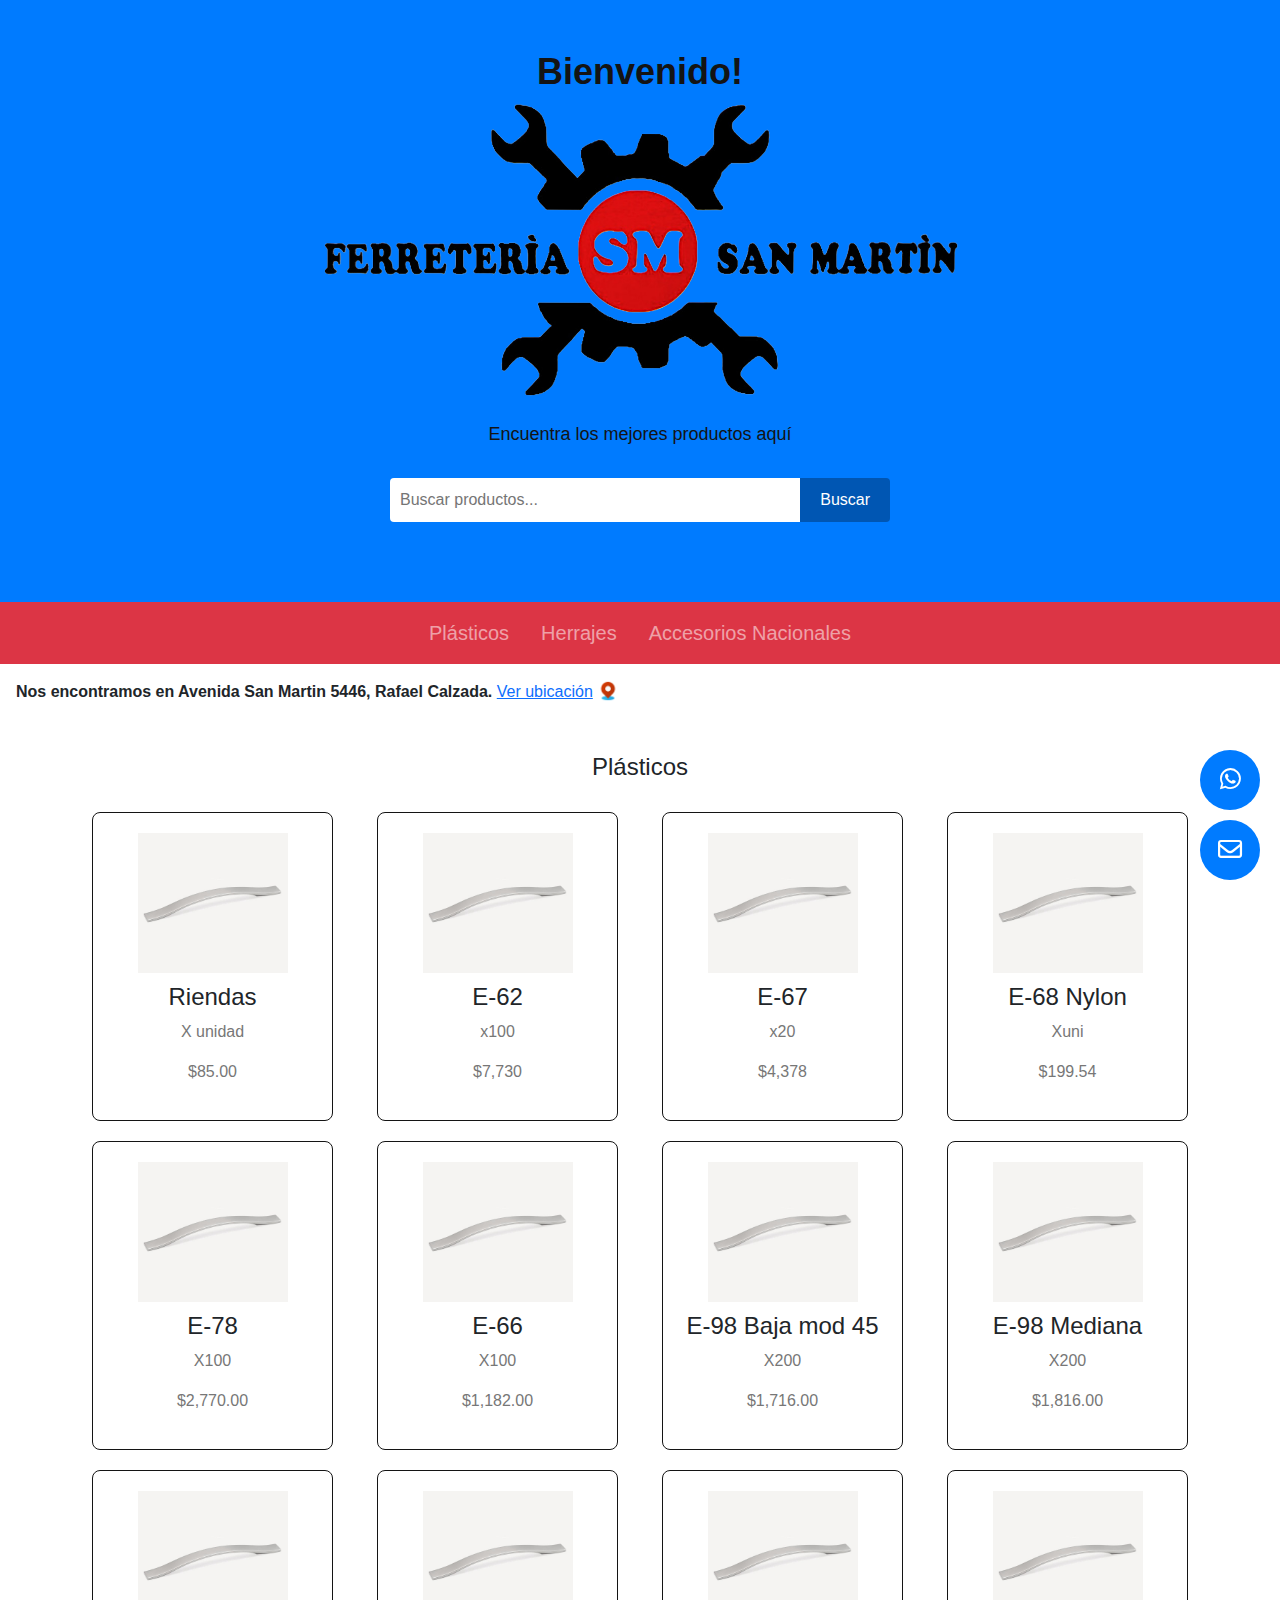
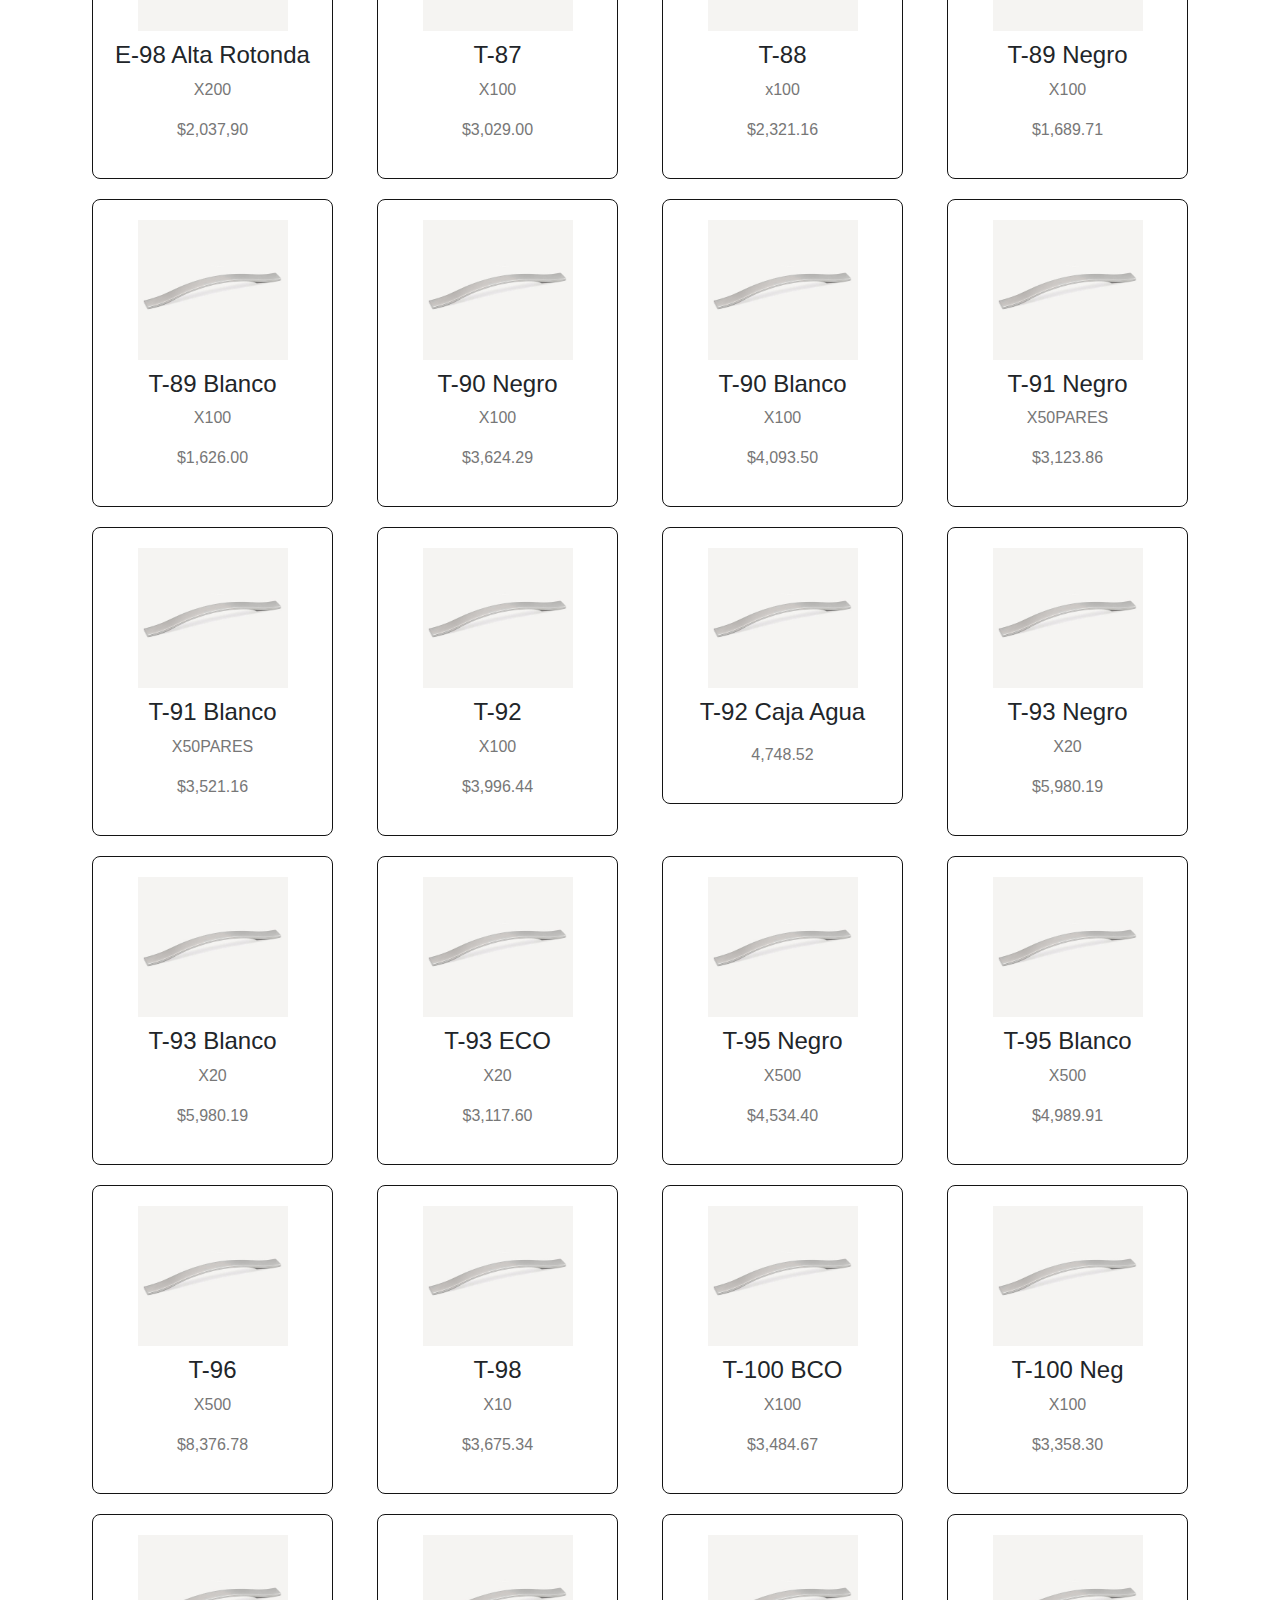
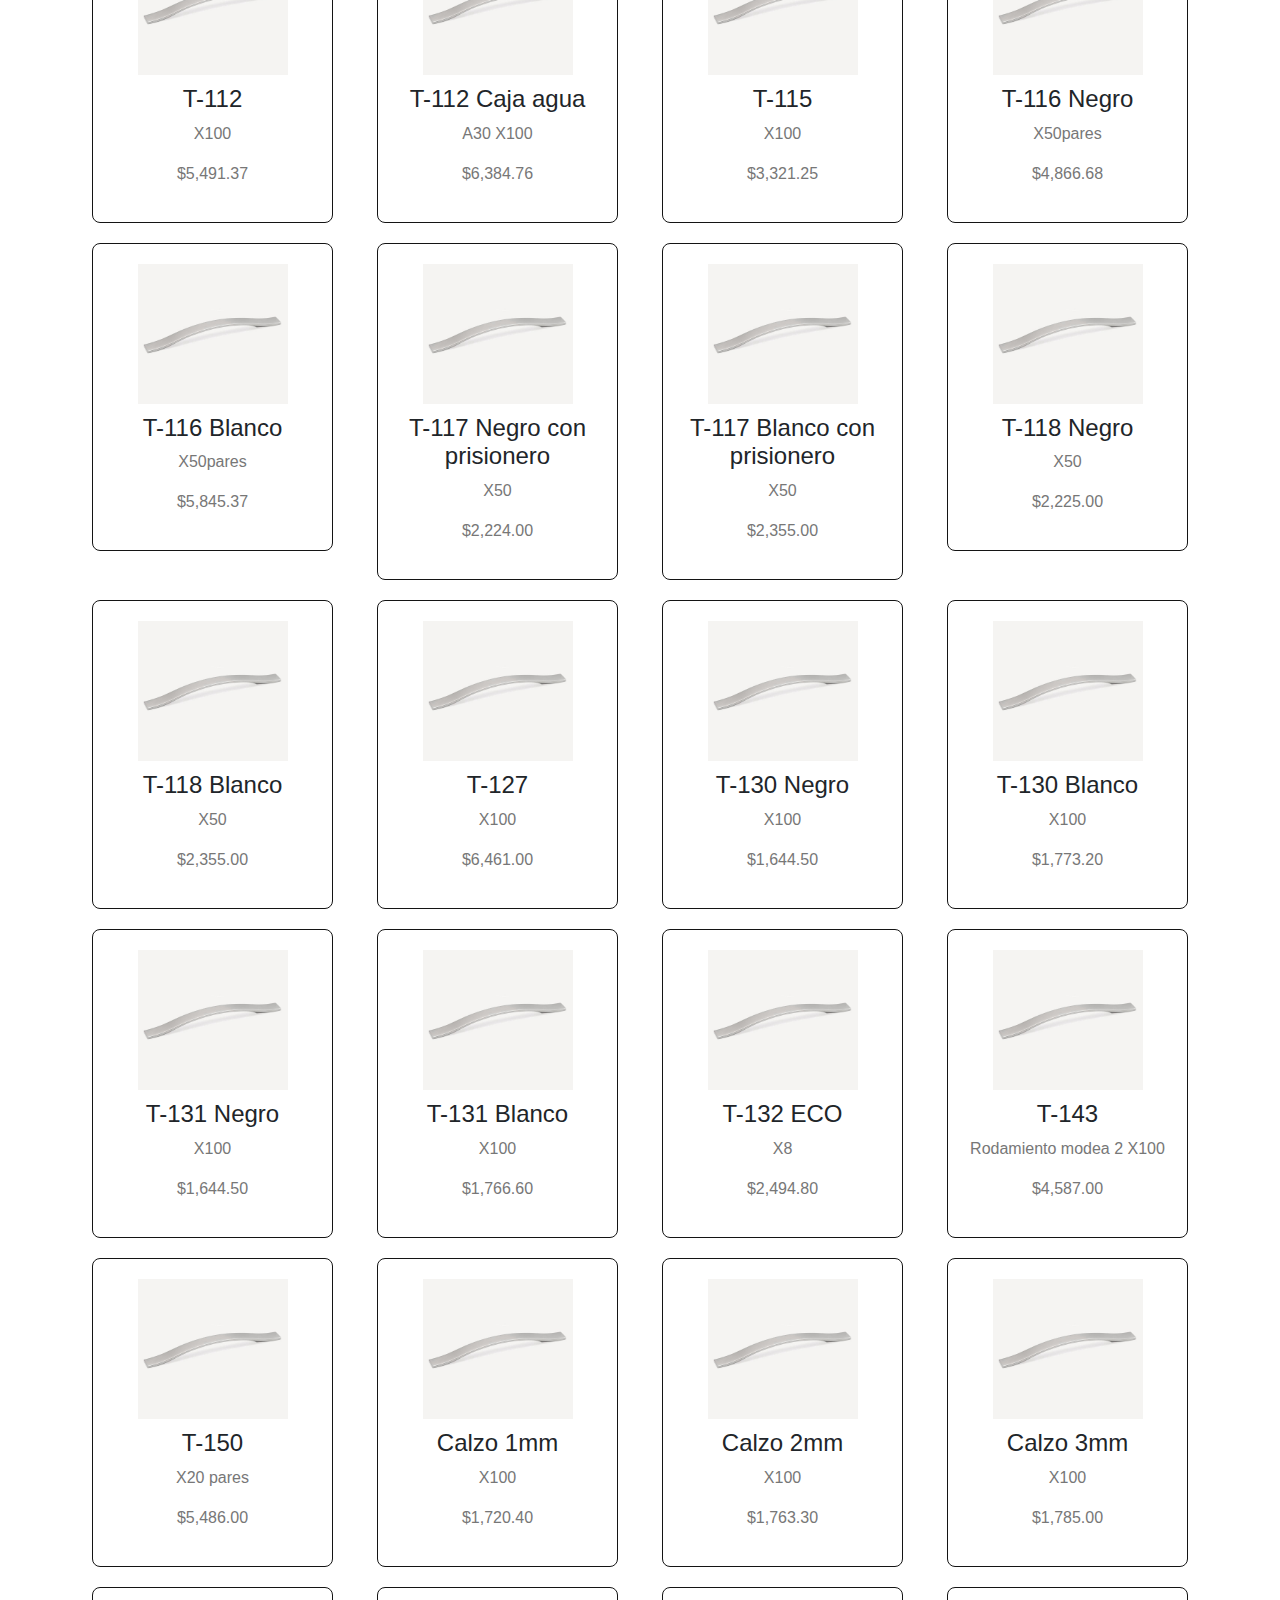
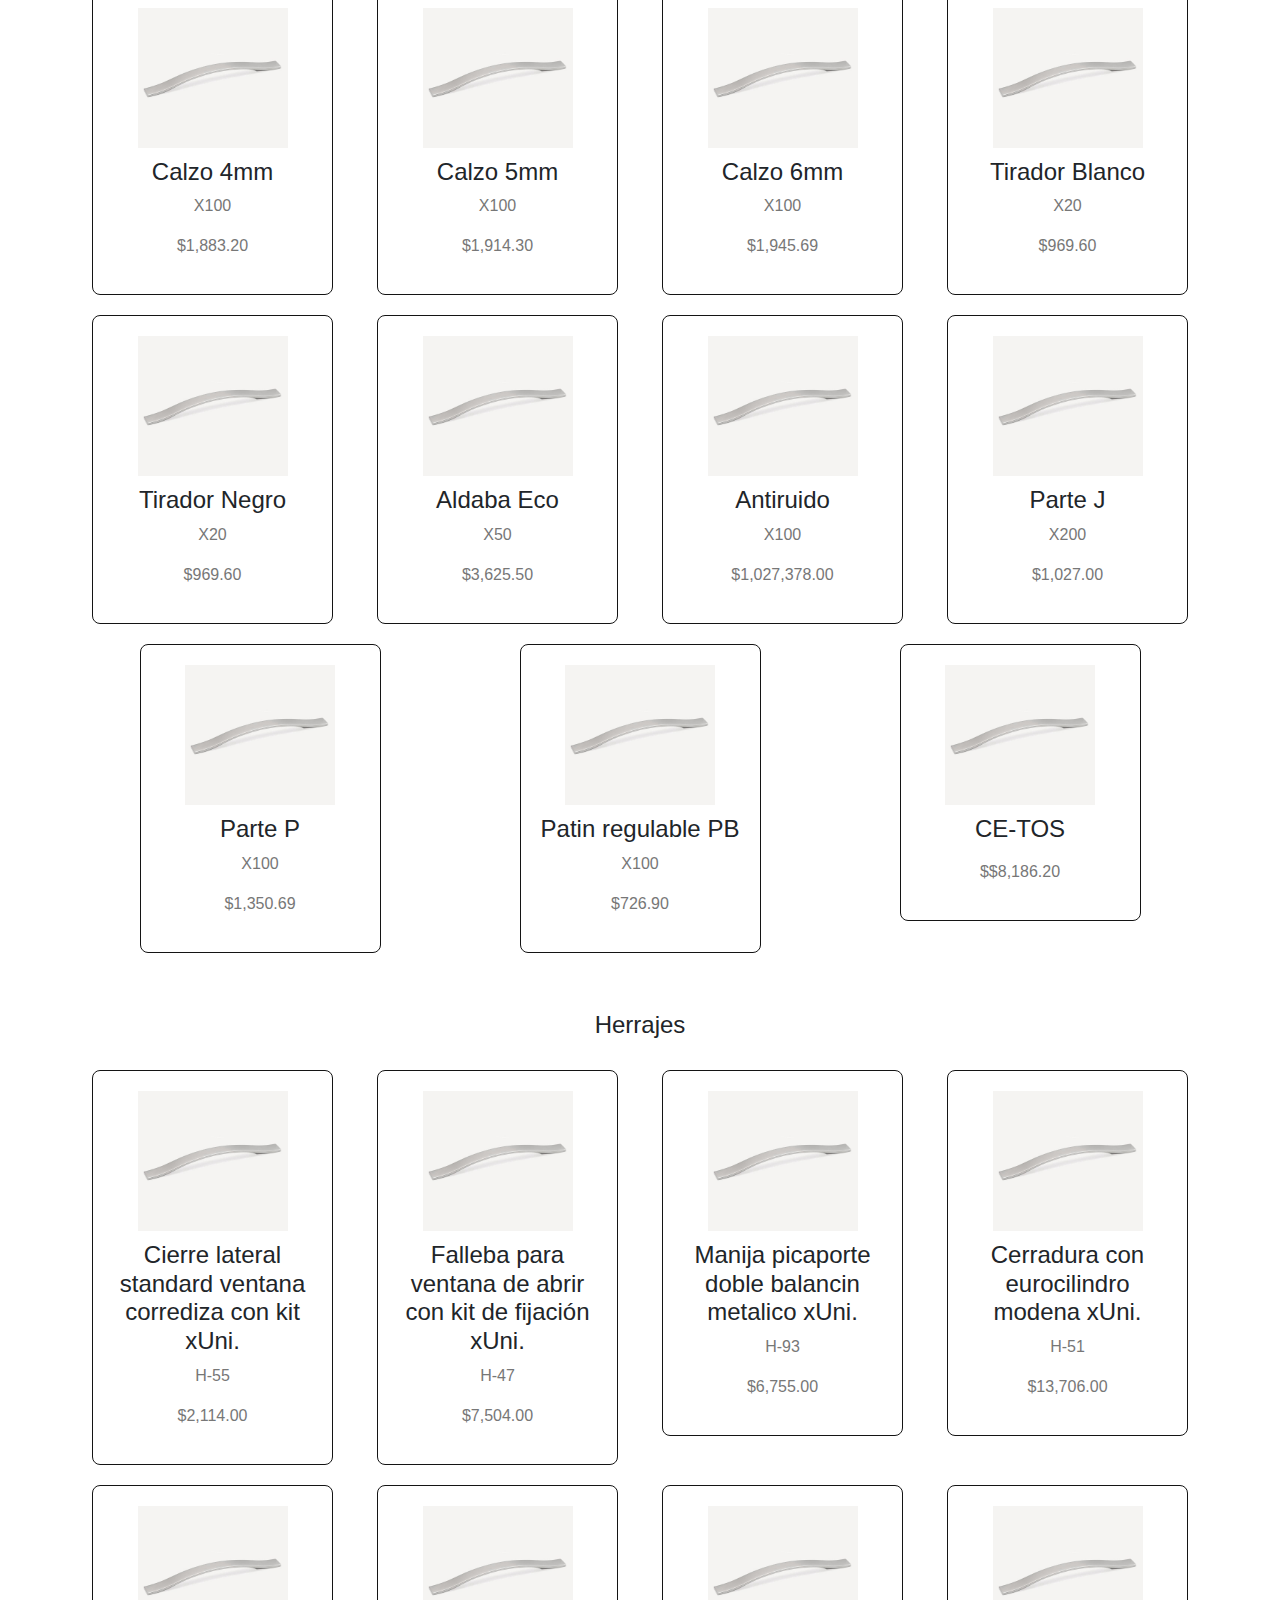
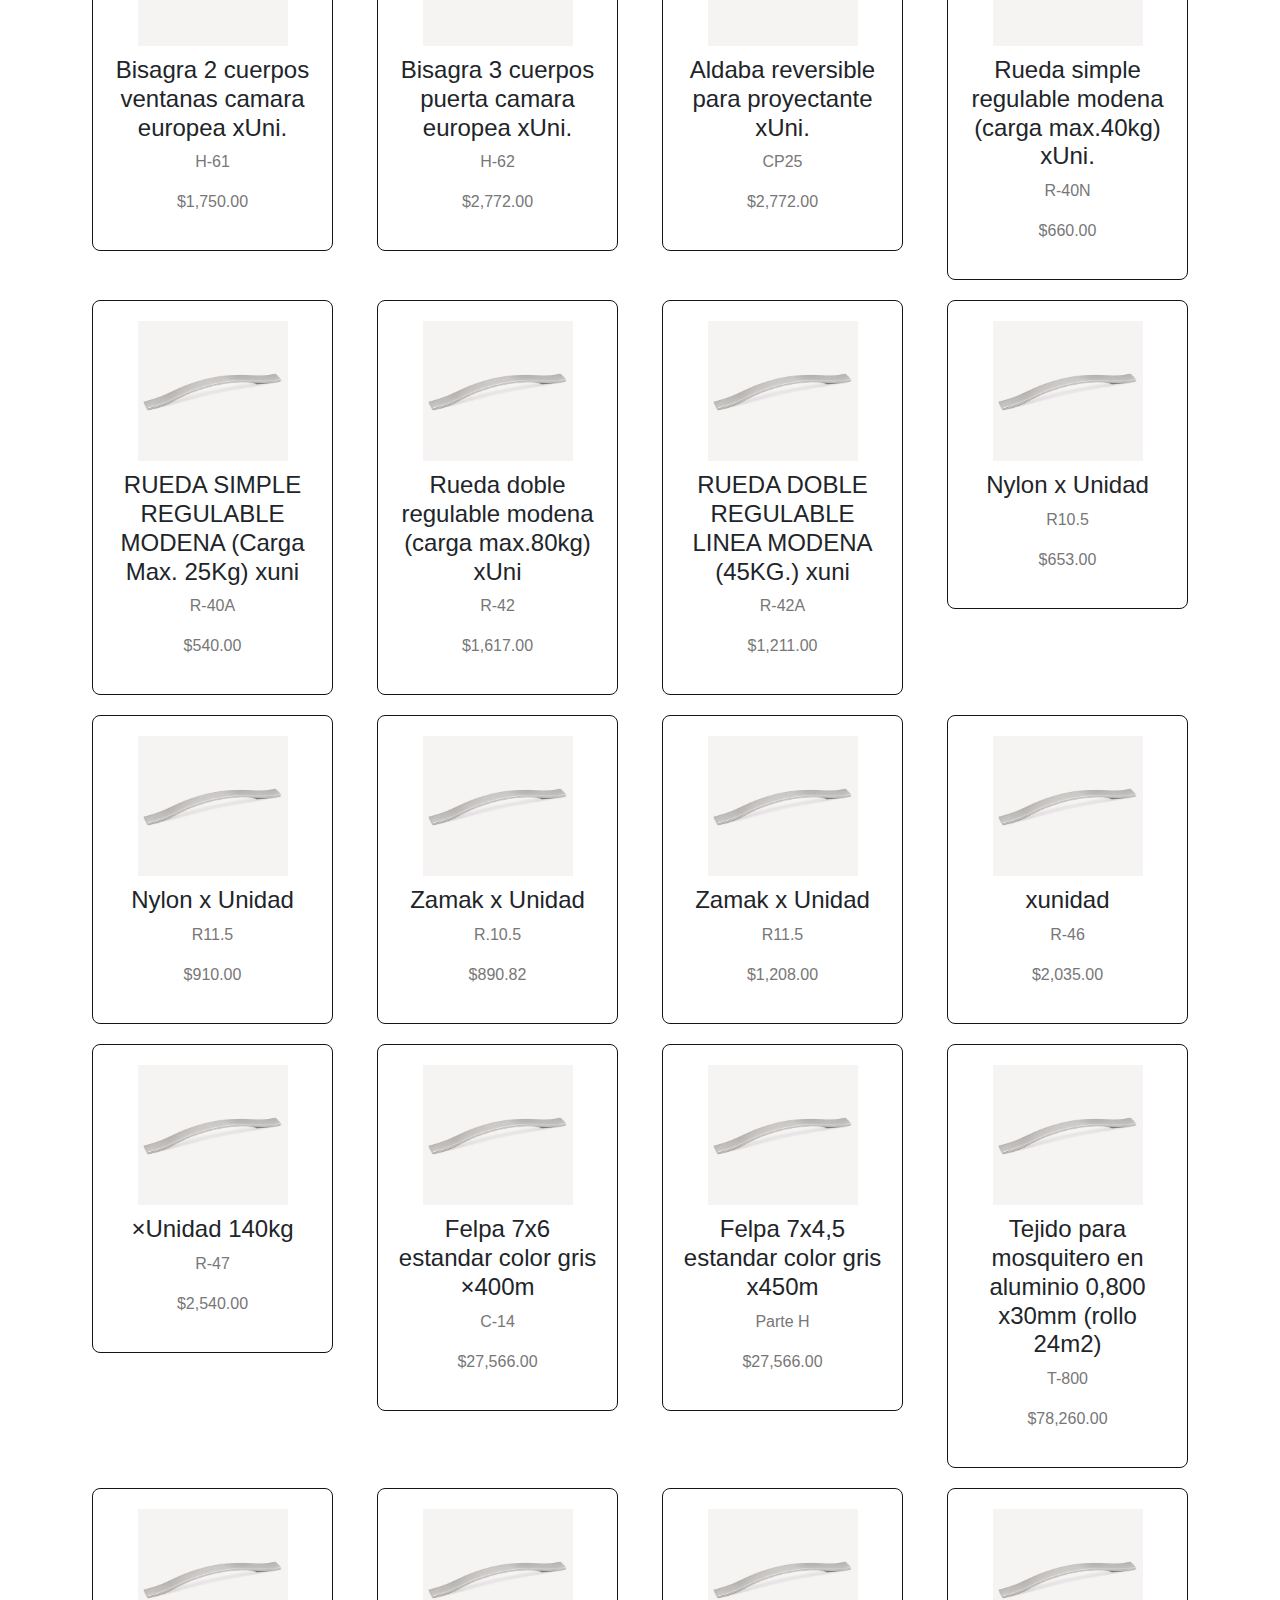
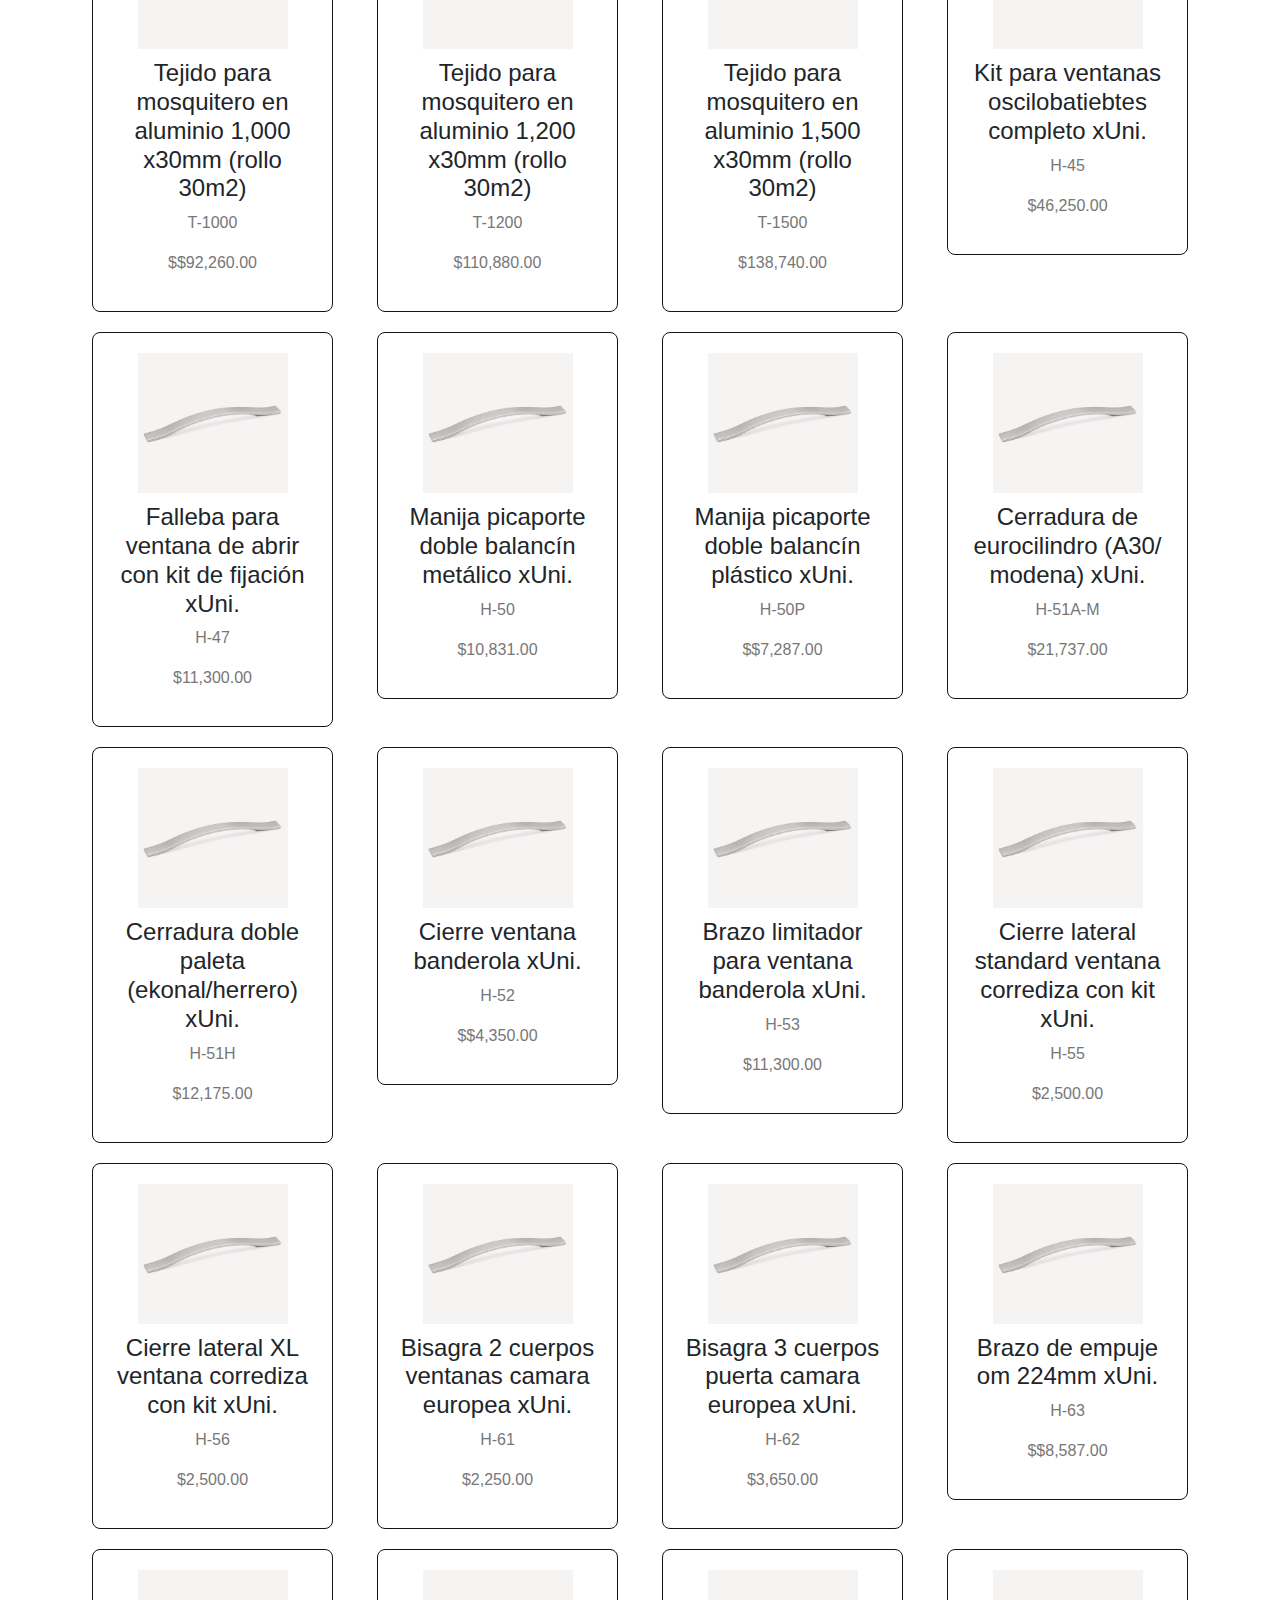
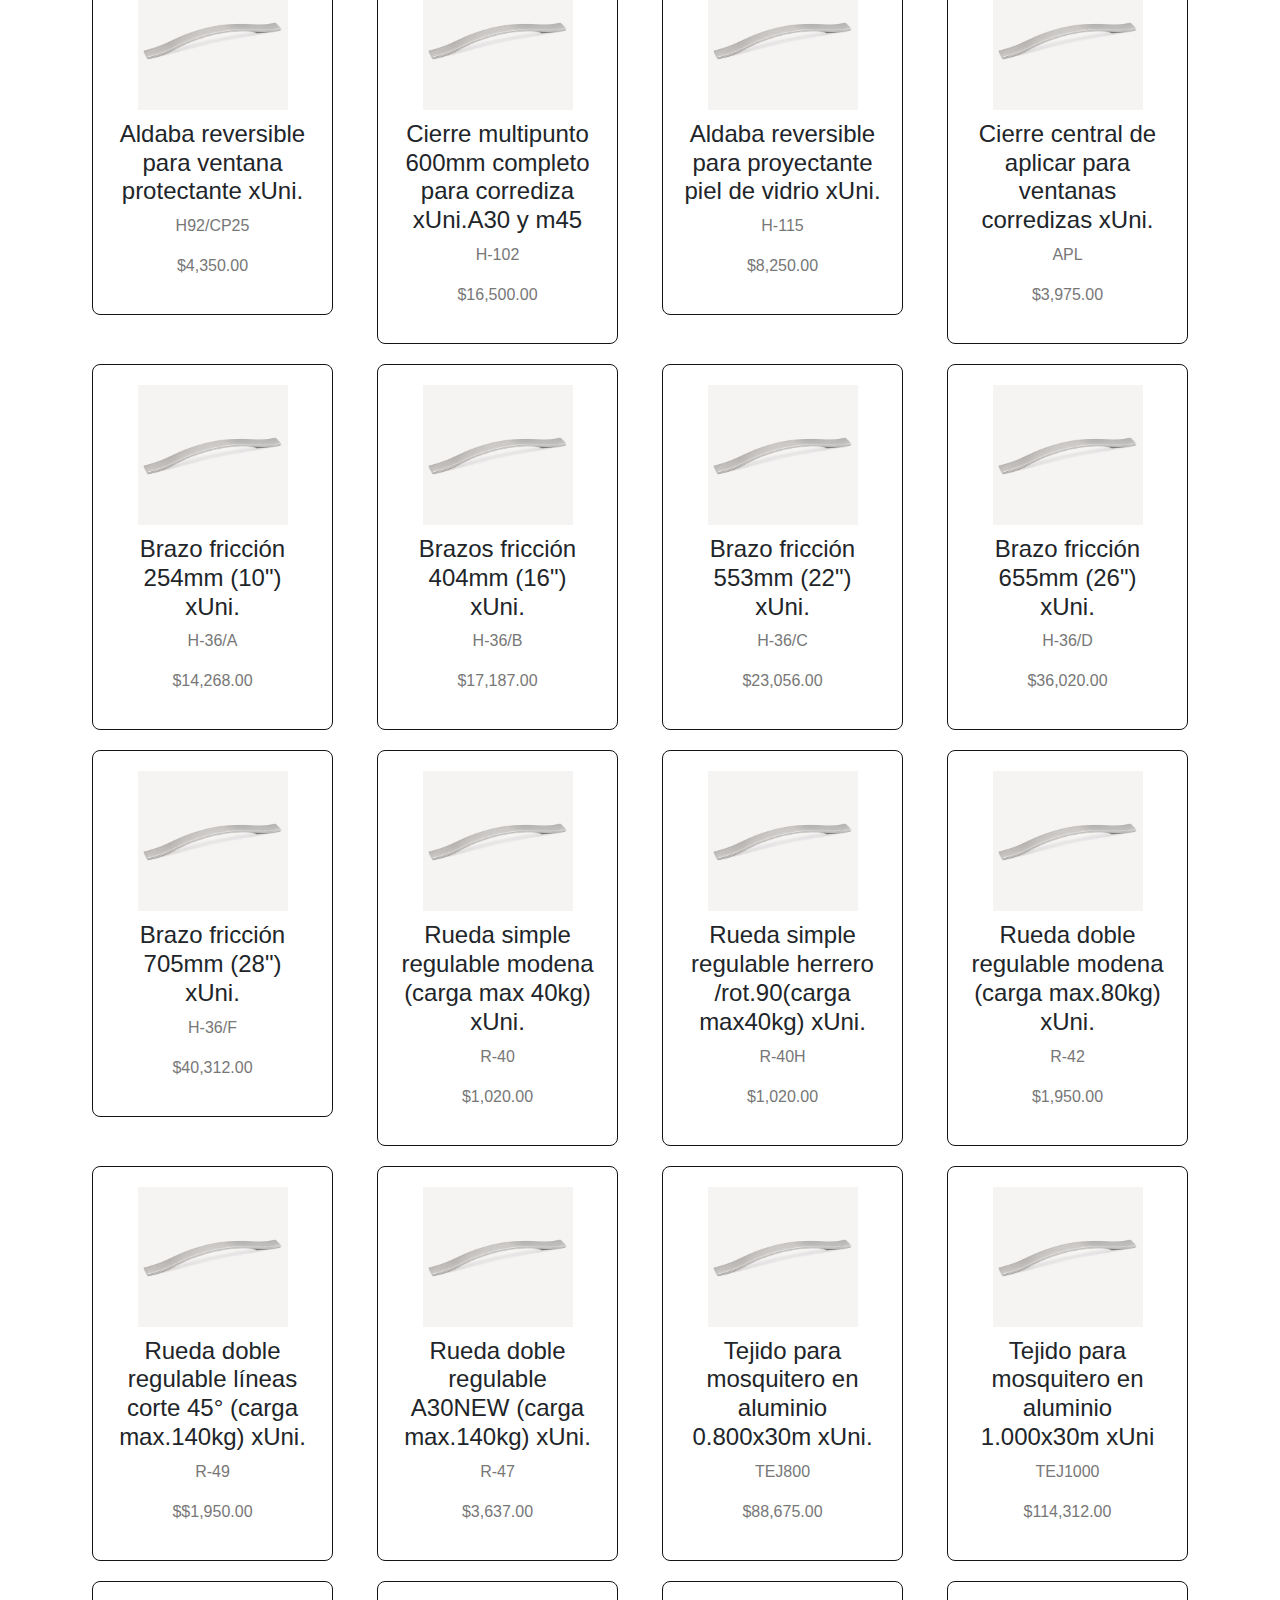
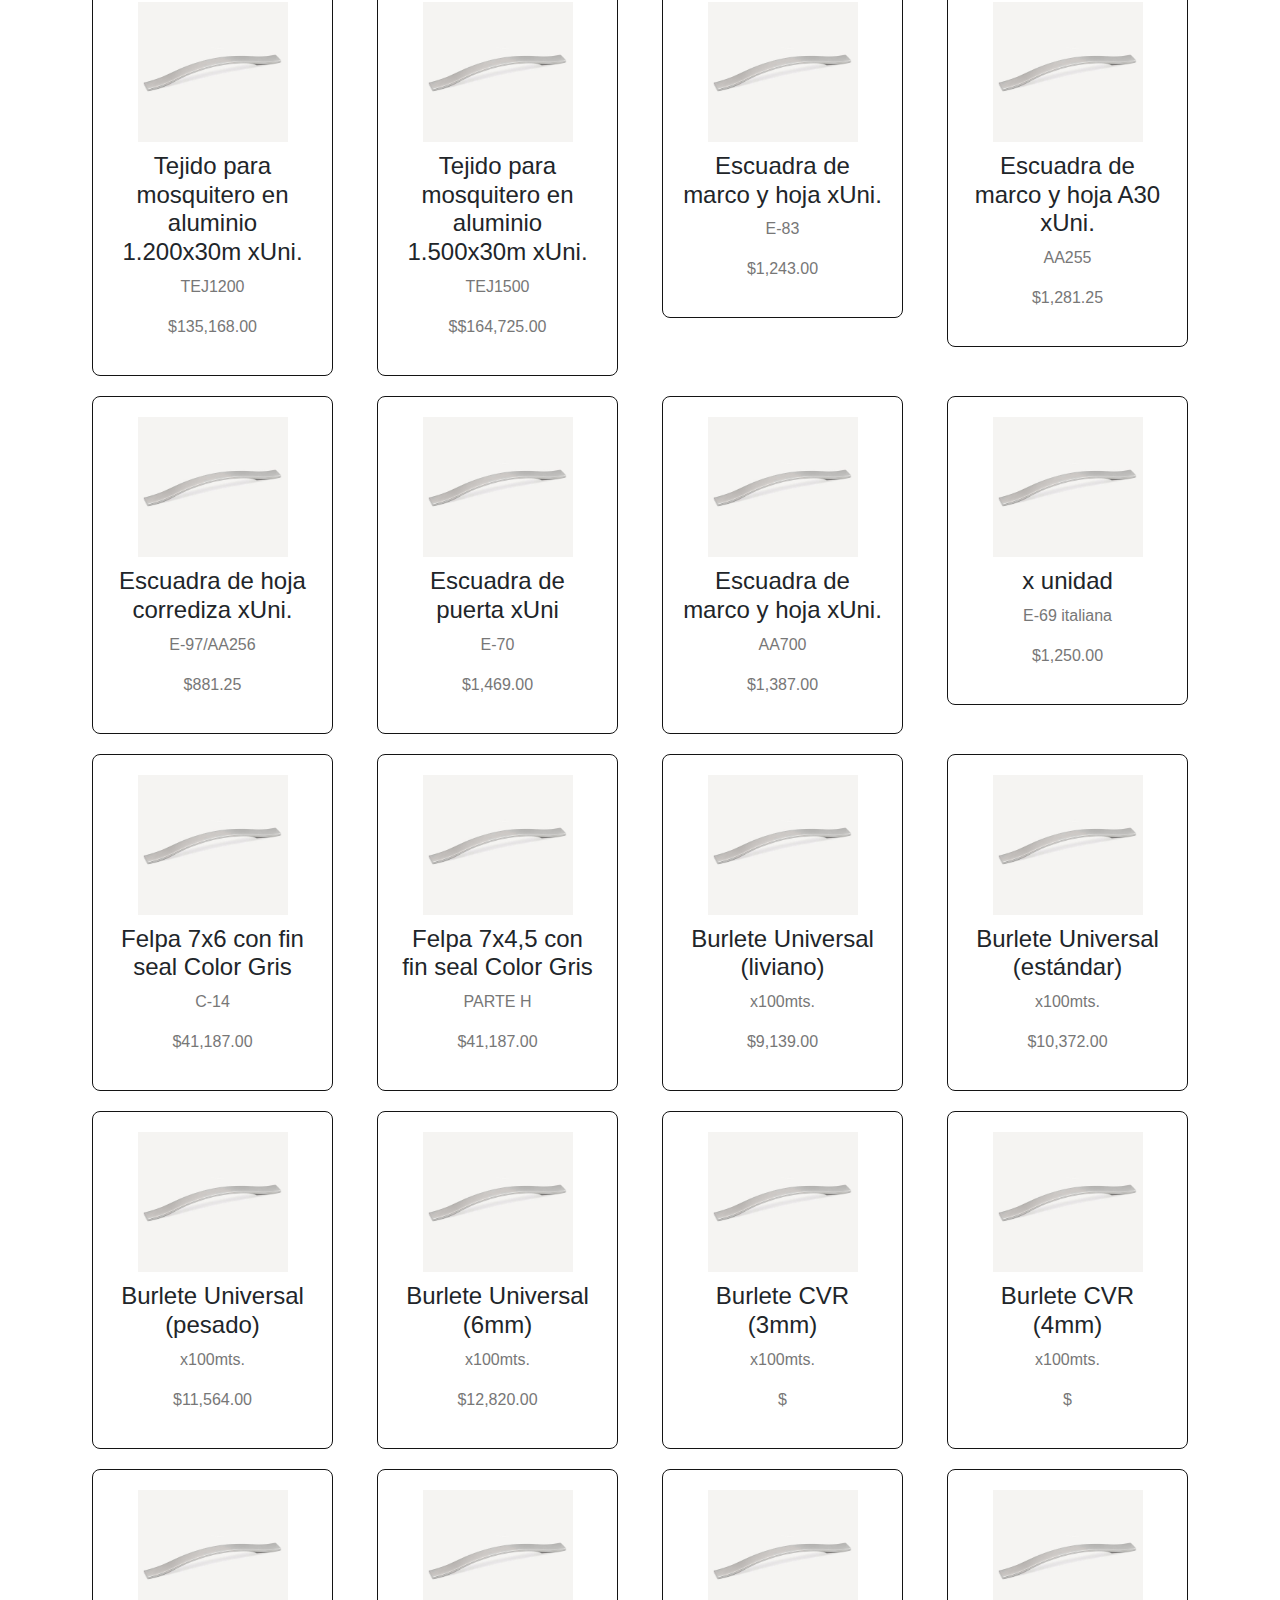
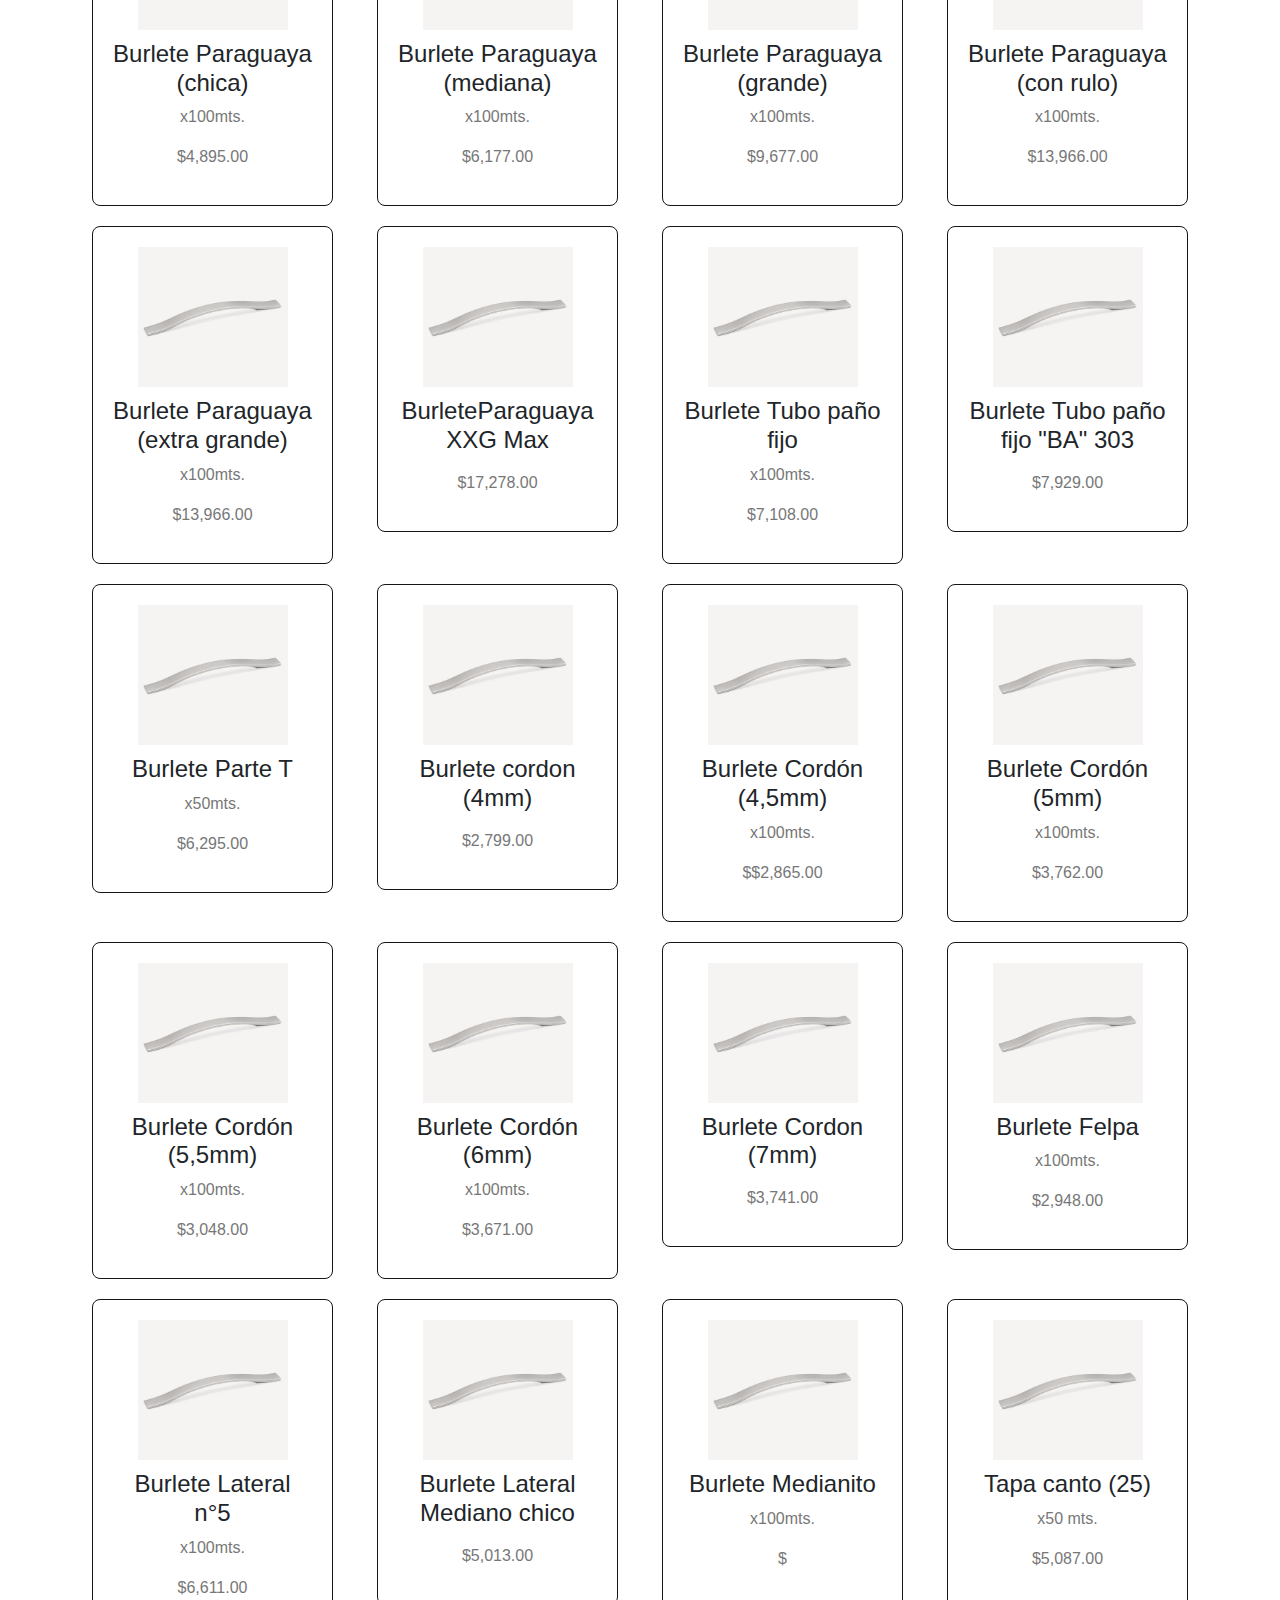
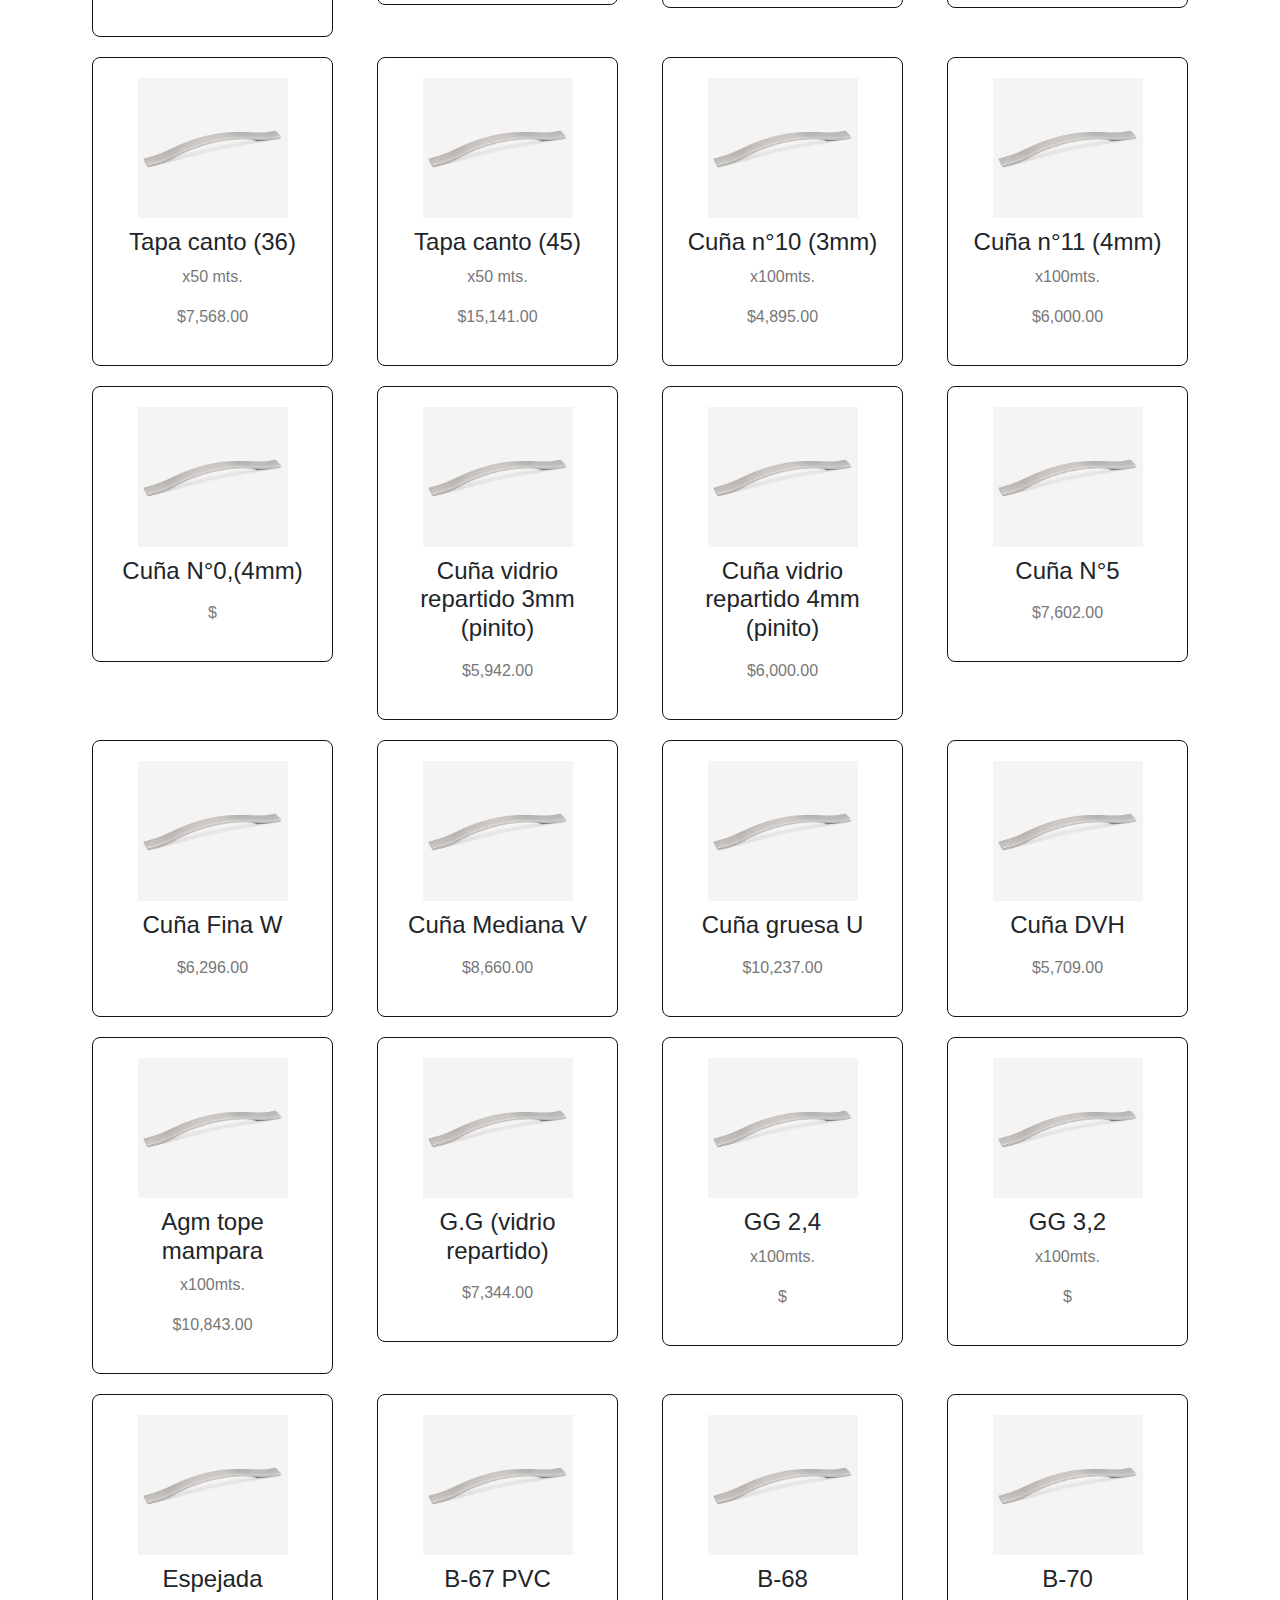
==== index.html @ 0ac27c44 "ferreteria dani" ====
<!DOCTYPE html>
<html lang="en">
<head>
    <meta charset="UTF-8">
    <meta name="viewport" content="width=device-width, initial-scale=1.0">
    <link rel="stylesheet" href="https://cdn.jsdelivr.net/npm/bootstrap@5.3.0/dist/css/bootstrap.min.css">
    <link rel="stylesheet" href="styles.css">
    <link rel="stylesheet" href="https://cdnjs.cloudflare.com/ajax/libs/font-awesome/6.0.0-beta3/css/all.min.css">
    <title>Ferreteria San Martin</title>
</head>
<body>
    <header class="header">
        <div class="container text-center">
            <h1 class="title">Bienvenido!</h1>
            <img class="logoferreteria" src="/image/ferreterialogo-removebg.png" alt="">
            <p class="subtitle">Encuentra los mejores productos aquí</p>
            <div class="search-bar sticky-top">
                <input type="text" id="searchInput" placeholder="Buscar productos...">
                <button class="btn btn-primary" id="searchButton">Buscar</button>
            </div>
        </div>
    </header>
    
    <nav class="navbar navbar-expand-lg navbar-dark bg-danger sticky-top">
        <div class="container">
            <ul class="navbar-nav mx-auto">
                <li class="nav-item">
                    <a class="nav-link btn btn-outline-dark mx-2 fs-5" href="#plasticos">Plásticos</a>
                </li>
                <li class="nav-item">
                    <a class="nav-link btn btn-outline-dark mx-2 fs-5" href="#herrajes">Herrajes</a>
                </li>
                <li class="nav-item">
                    <a class="nav-link btn btn-outline-dark mx-2 fs-5" href="#accesorios">Accesorios Nacionales</a>
                </li>
            </ul>
        </div>
    </nav>
<div class="ubicacion">
    <p><b>Nos encontramos en Avenida San Martin 5446, Rafael Calzada. </b><a href="https://www.google.com/maps?q=-34.779000,-58.334139" target="_blank">Ver ubicación</a> <img class="imgicon" src="/image/icons8-ubicación-48.png" alt="icon"> </p>
</div>
    
    
    
    
    
    
    
    
    

    <section class="container mt-5" id="plasticos">
        <h2 class="section-title">Plásticos</h2>
        <div class="row row-cols-1 row-cols-md-4" id="productCatalogPlasticos">
            <!-- Los productos de plásticos se agregarán aquí con JavaScript -->
        </div>
    </section>


    <section class="container mt-5" id="herrajes">
        <h2 class="section-title">Herrajes</h2>
        <div class="row row-cols-1 row-cols-md-4" id="productCatalogHerrajes">
            <!-- Los productos de herrajes se agregarán aquí con JavaScript -->
        </div>
    </section>

    <section class="container mt-5" id="accesorios">
        <h2 class="section-title">Accesorios Nacionales</h2>
        <div class="row row-cols-1 row-cols-md-4" id="productCatalogAccesorios">
            <!-- Los productos de accesorios se agregarán aquí con JavaScript -->
        </div>
    </section>

    <!-- Botón flotante para volver al inicio -->
    <button class="scroll-to-top" onclick="scrollToTop()" id="scrollButton" aria-label="Volver al inicio"></button>


    <!-- Contenedor de los botones flotantes -->
    <div class="floating-buttons">
        <!-- Botón de WhatsApp -->
        <a href="https://wa.me/+5491144396933" target="_blank" class="floating-button" aria-label="WhatsApp">
            <i class="fab fa-whatsapp"></i>
        </a>
        
        <!-- Botón de Gmail -->
        <a href="mailto:ezequielgaunaa95@gmail.com" class="floating-button" aria-label="Gmail">
            <i class="far fa-envelope"></i>
        </a>
    </div>

    <script src="https://cdn.jsdelivr.net/npm/bootstrap@5.3.0/dist/js/bootstrap.bundle.min.js"></script>
    <script src="scripts.js"></script>
</body>
</html>
---- styles.css ----
body {
    font-family: Arial, sans-serif;
    margin: 0;
    padding: 0;
}

.header {
    background-color: #007bff;
    color: #fff;
    padding: 50px 0;
    text-align: center;
}

.ubicacion {
    margin: 1em;
}
/*
.logoferreteria {
    width: 650px;
    height: 300px;
}
*/
.imgicon {
    width: 20;
    height: 25px;
    padding-bottom: 0.2em;
}

.title {
    font-size: 36px;
    color: #141414;
    font-weight: bold;

}

.subtitle {
    font-size: 18px;
    margin-top: 20px;
    color: #141414;
}

.search-bar {
    margin: 30px auto;
    display: flex;
    align-items: center;
    max-width: 500px;
}

#searchInput {
    flex: 1;
    padding: 10px;
    border: none;
    border-radius: 4px 0 0 4px;
}

#searchButton {
    background-color: #0056b3;
    color: #fff;
    border: none;
    padding: 10px 20px;
    border-radius: 0 4px 4px 0;
    cursor: pointer;
    transition: background-color 0.3s ease;
}

#searchButton:hover {
    background-color: #003f81;
}

.section-title {
    font-size: 24px;
    margin-bottom: 20px;
    display: flex;
    justify-content: center;
}

.product-card {
    background-color: #fff;
    padding: 20px;
    border: 1px solid #141414;
    border-radius: 8px;
    margin: 10px;
    text-align: center;
    transition: transform 0.2s ease;
    
}

.product-card:hover {
    transform: translateY(-5px);
    box-shadow: 0 4px 6px rgba(0, 0, 0, 0.1);
}

.product-card img {
    width: 150px;
    height: 140px;
}

.product-card h4 {
    margin-top: 10px;
}

.product-card p {
    color: #777;
}

.product-catalog {
    display: flex;
    flex-wrap: wrap;
    justify-content: center;
}

/* Estilos para el botón de WhatsApp */
body {
    position: relative;
}




.col {
    width: 300px;
}

/* Agrega la clase .scroll-up para ocultar elementos al hacer scroll hacia arriba */
.scroll-up {
    transform: translateY(-100%);
    transition: transform 0.2s ease-in-out;
}

/* Asegúrate de que estos estilos se apliquen a .search-bar y .navbar */
.search-bar.scroll-up,
.navbar.scroll-up {
    transform: translateY(0);
}


/* Estilos para el botón flotante */
.scroll-to-top {
    position: fixed;
    bottom: 20px; /* Ajusta la distancia desde la parte inferior */
    left: 20px; /* Ajusta la distancia desde la parte izquierda */
    background-color: #75adea; /* Color de fondo del botón */
    color: #fff; /* Color del texto del botón */
    border: none;
    border-radius: 50%;
    width: 50px;
    height: 50px;
    font-size: 24px;
    text-align: center;
    cursor: pointer;
    transition: background-color 0.3s, transform 0.3s;
    z-index: 1000;
    display: none; /* Oculta el botón inicialmente */
}

.scroll-to-top:hover {
    background-color: #0056b3; /* Cambia el color de fondo al pasar el cursor */
}

/* Estilos para la flecha hacia arriba */
.scroll-to-top::before {
    content: '\2191'; /* Código de la flecha hacia arriba */
}

/* Añade un sombreado suave al botón */
.scroll-to-top:focus {
    outline: none;
    box-shadow: 0 0 0 3px rgba(0, 123, 255, 0.3);
}


/* Estilos para el contenedor de los botones flotantes */
.floating-buttons {
    position: fixed;
    bottom: 20px; /* Ajusta la distancia desde la parte inferior */
    right: 20px; /* Ajusta la distancia desde la parte derecha */
    display: flex;
    flex-direction: column;
    align-items: flex-end;
    z-index: 1000;
}

/* Estilos para los botones flotantes */
.floating-button {
    margin-top: 10px; /* Espacio entre los botones */
    width: 60px;
    height: 60px;
    border-radius: 50%;
    text-align: center;
    background-color: #007bff; /* Color de fondo del botón */
    color: #fff; /* Color del texto del botón */
    font-size: 24px;
    line-height: 60px;
    cursor: pointer;
    transition: background-color 0.3s;
}

/* Estilos para los botones flotantes al pasar el cursor */
.floating-button:hover {
    background-color: #0056b3; /* Cambia el color de fondo al pasar el cursor */
}


@media (max-width: 576px) {
    .logoferreteria {
        /* Estilos para la imagen en pantallas pequeñas */
        width: 150px; /* Hace que la imagen se ajuste al ancho del contenedor padre */
        height: 100px; /* Ajusta la altura automáticamente para mantener la proporción */
    }
}

/* Media query para pantallas medianas (por ejemplo, tabletas) */
@media (min-width: 577px) and (max-width: 991px) {
    .logoferreteria {
        /* Estilos para la imagen en pantallas medianas */
        max-width: 80%; /* Cambia el ancho máximo de la imagen */
        height: auto; /* Ajusta la altura automáticamente para mantener la proporción */
    }
}

/* Media query para pantallas grandes (por ejemplo, escritorios) */
@media (min-width: 992px) {
    .logoferreteria {
        /* Estilos para la imagen en pantallas grandes */
        width: 650px; /* Cambia el ancho máximo de la imagen */
        height: 300px; /* Ajusta la altura automáticamente para mantener la proporción */
    }
}
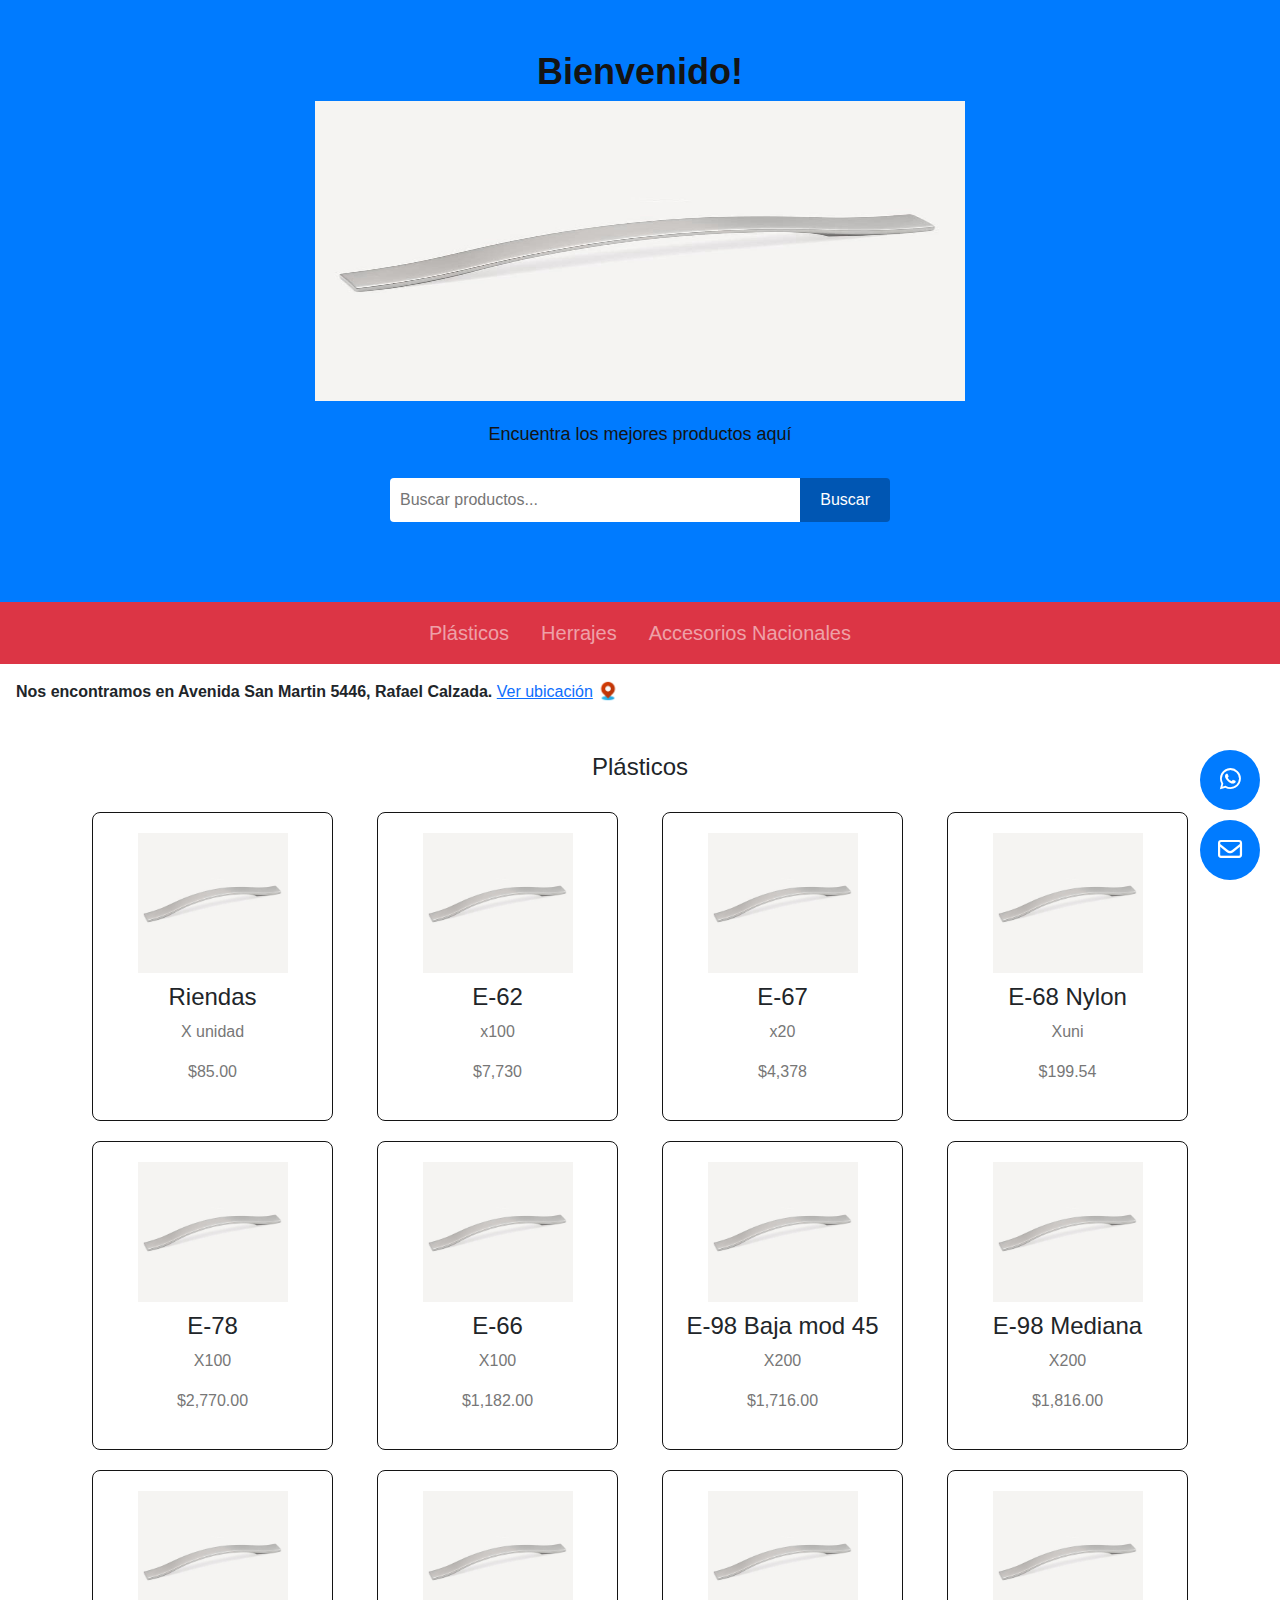
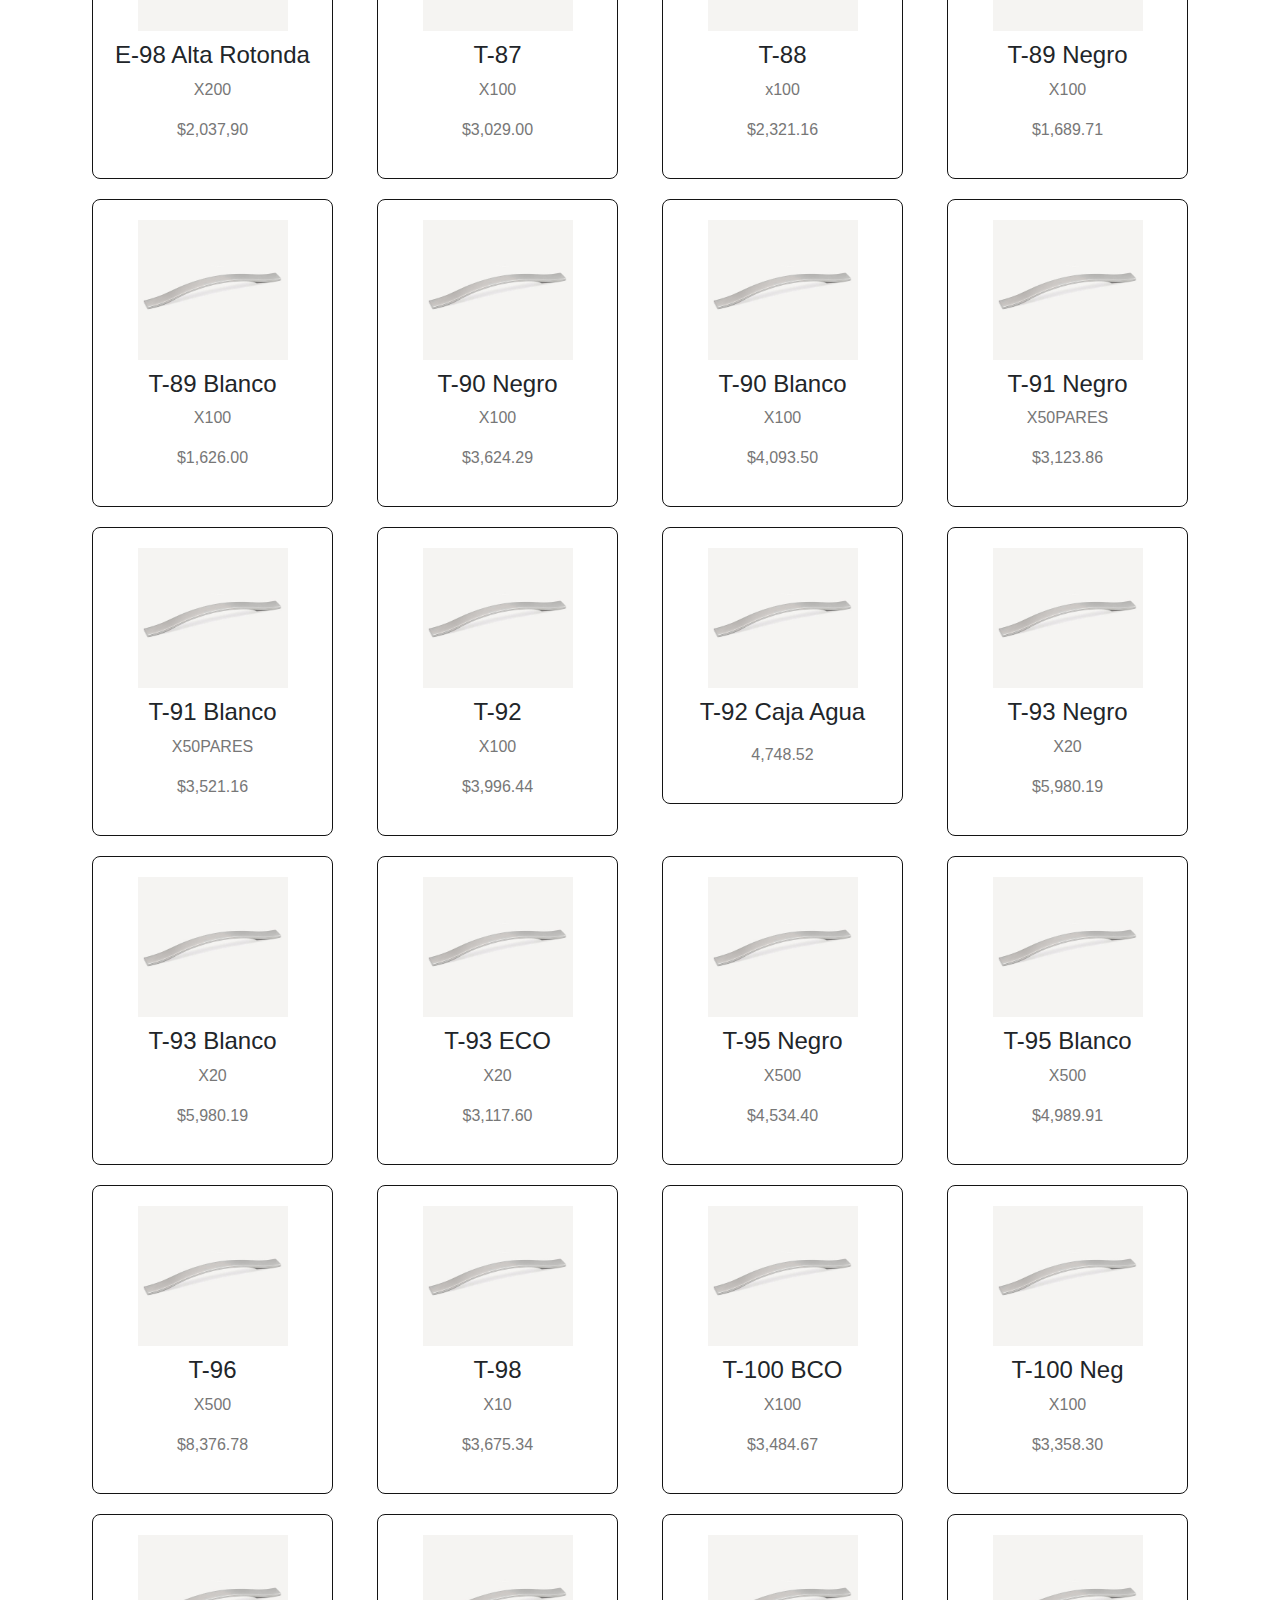
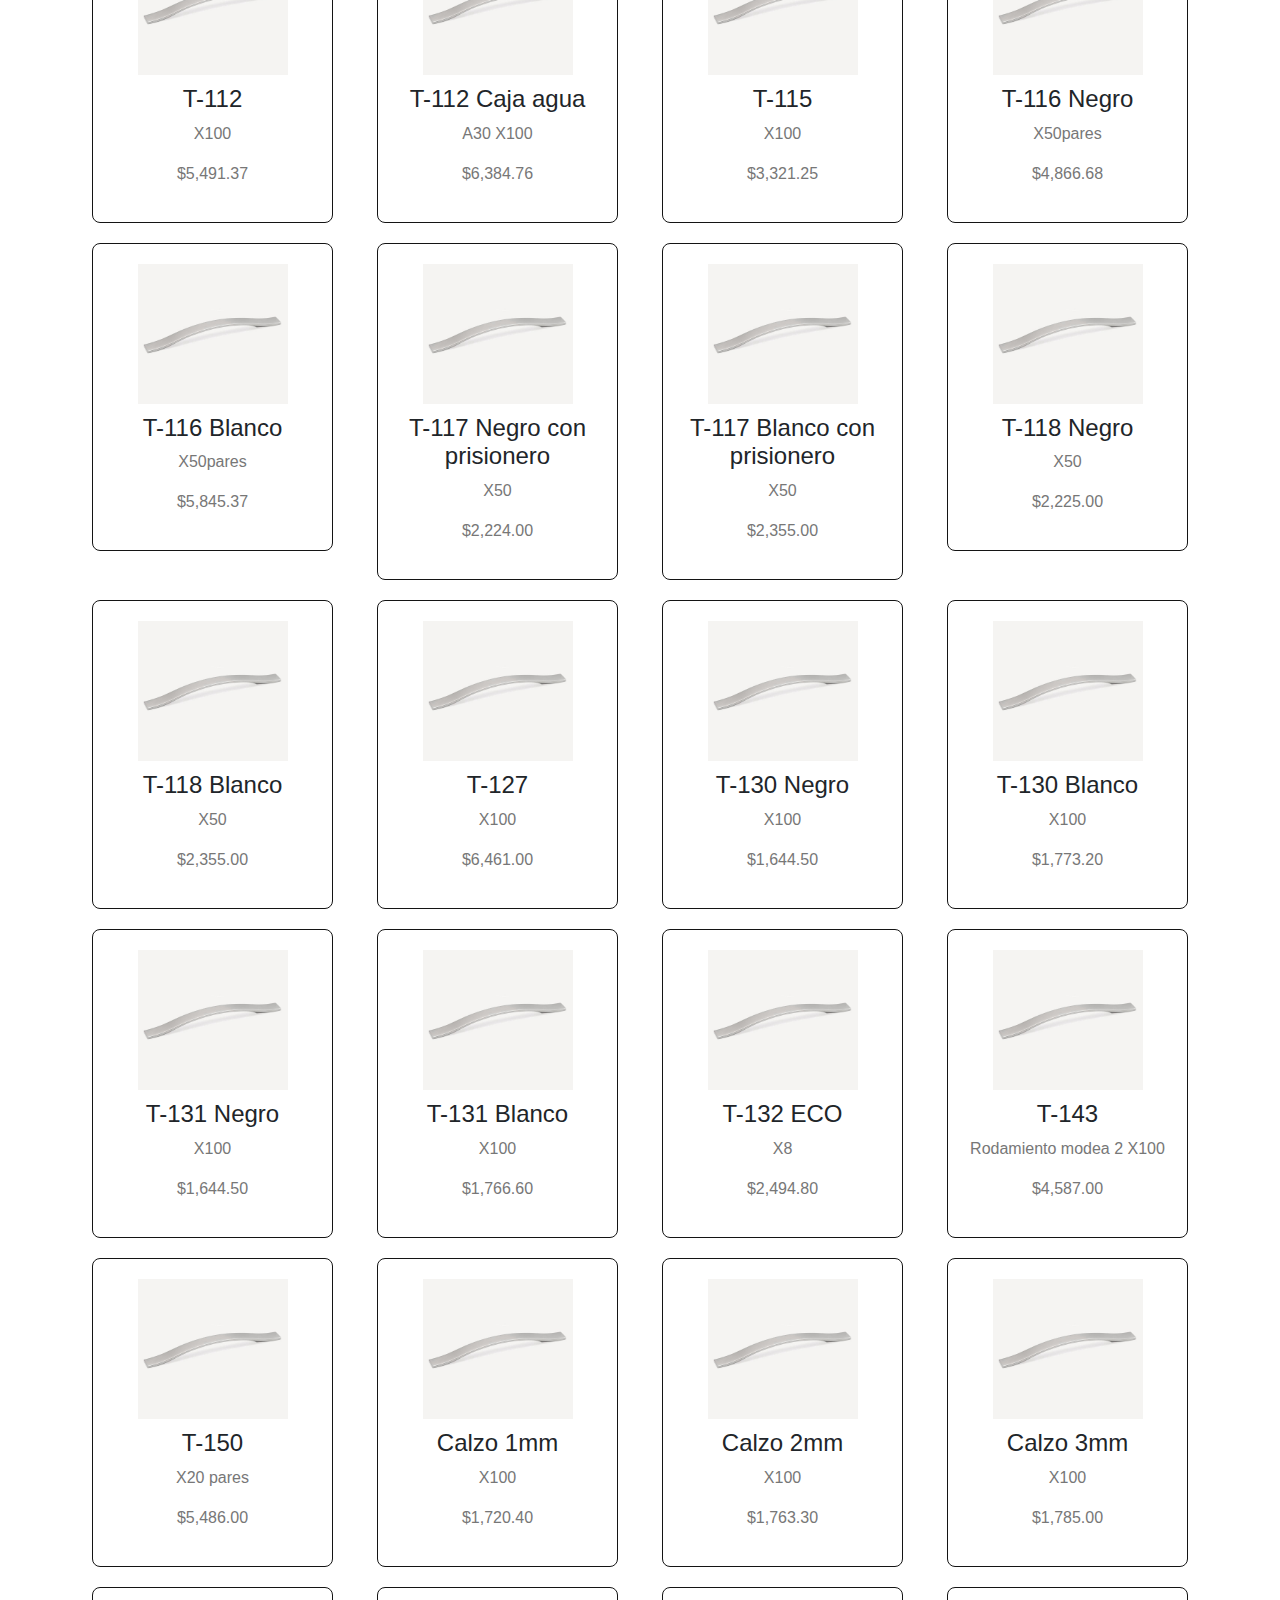
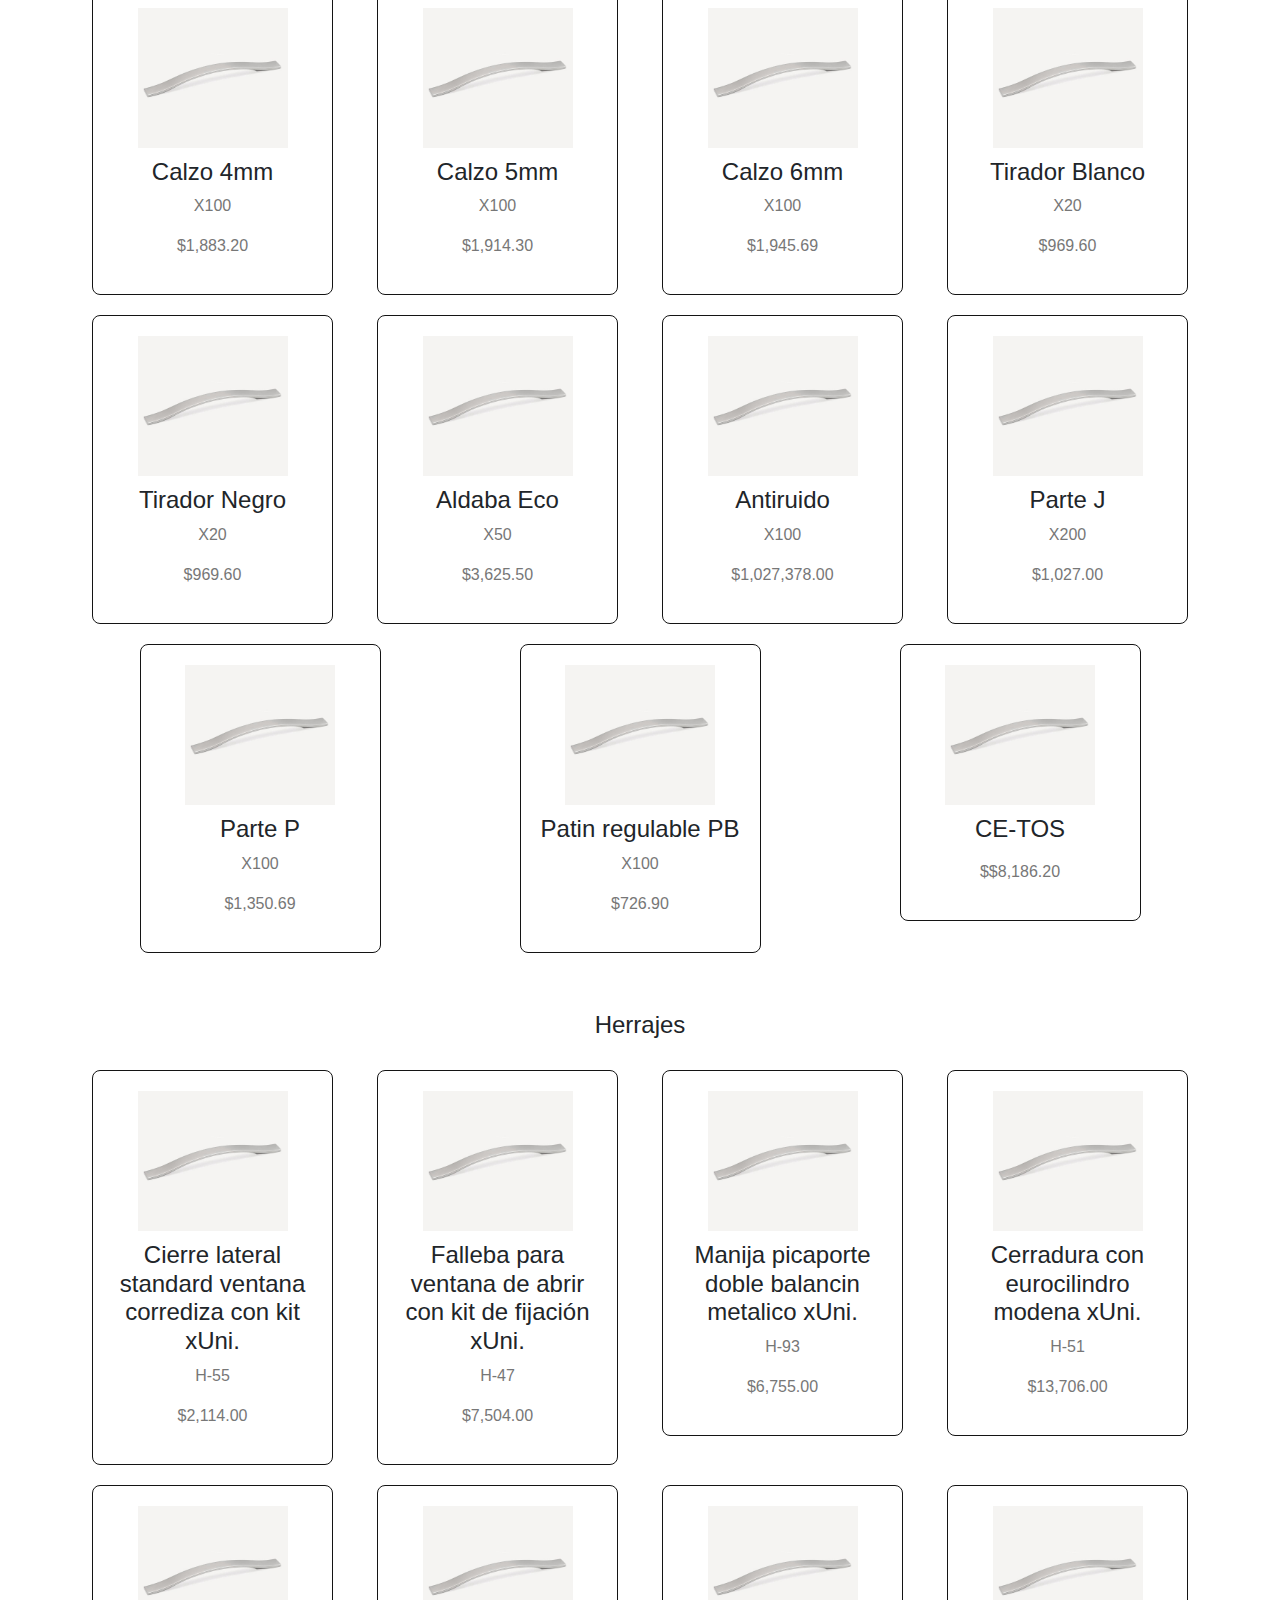
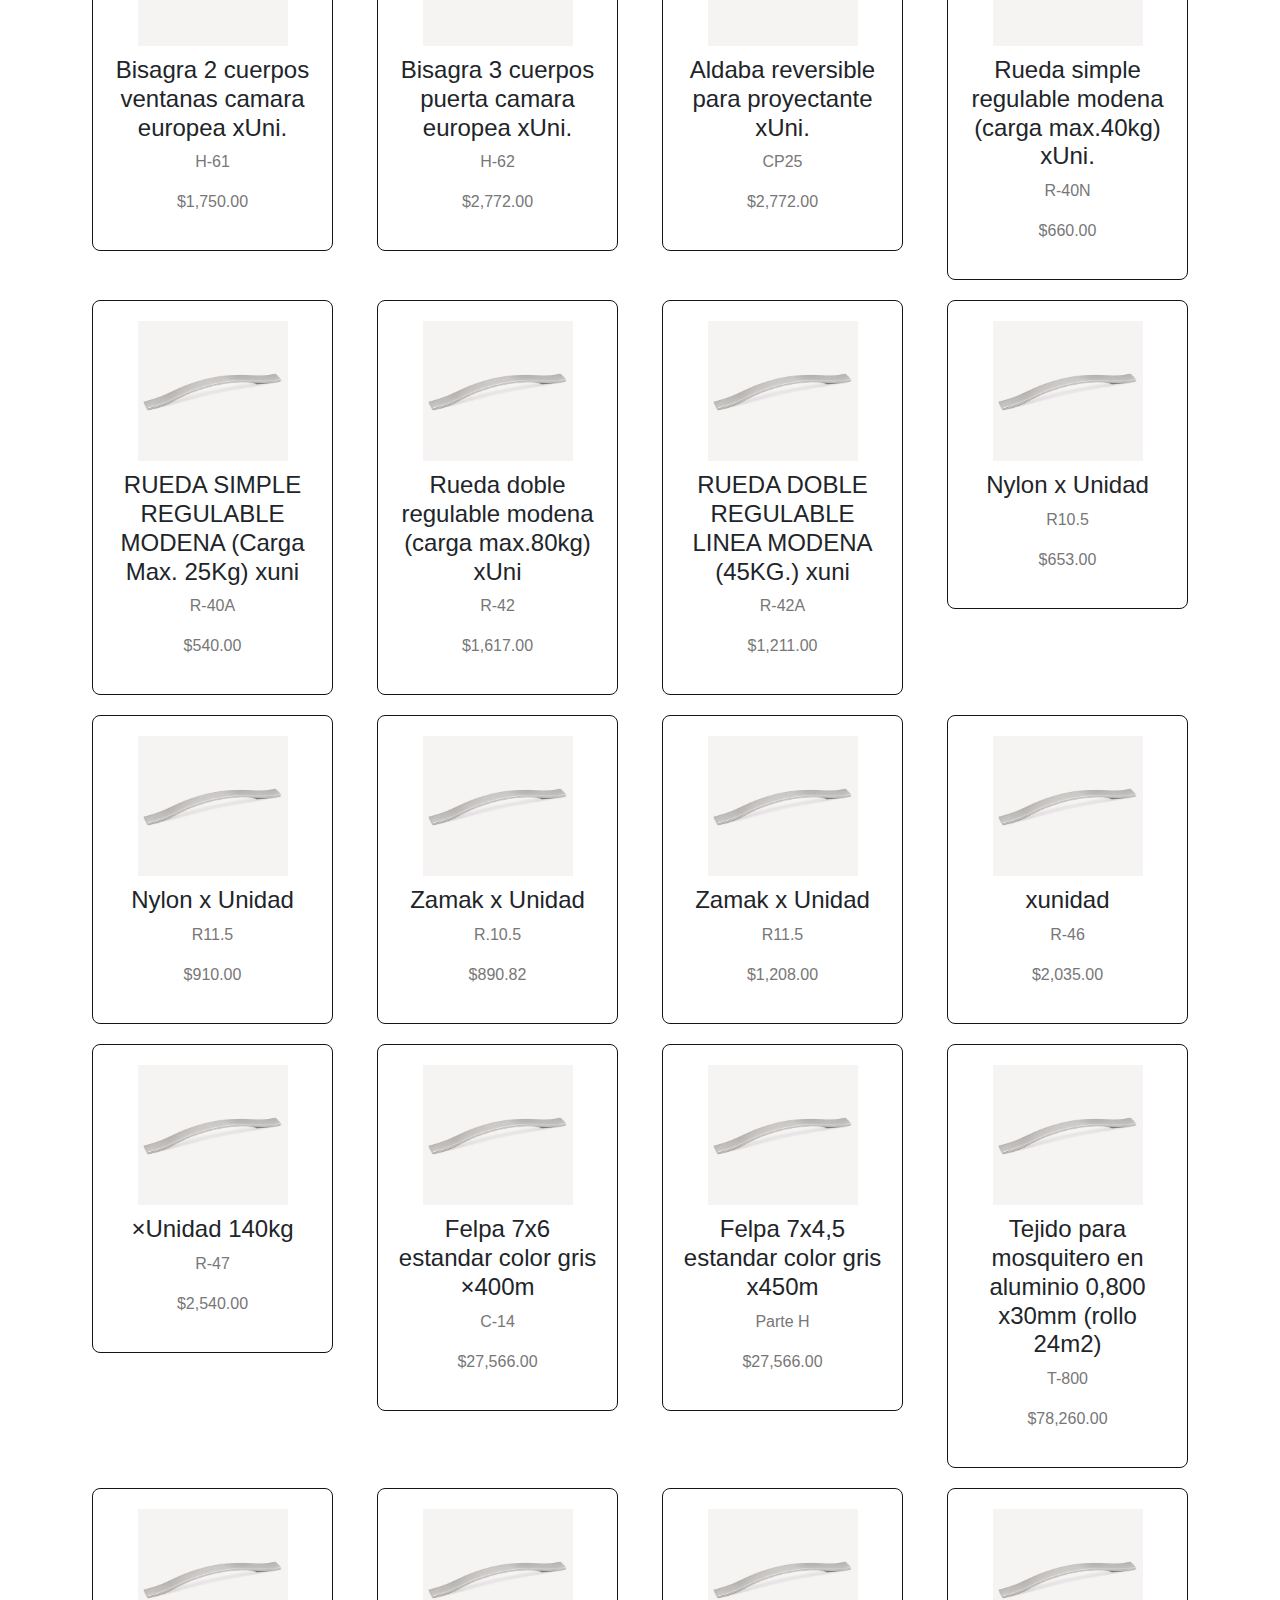
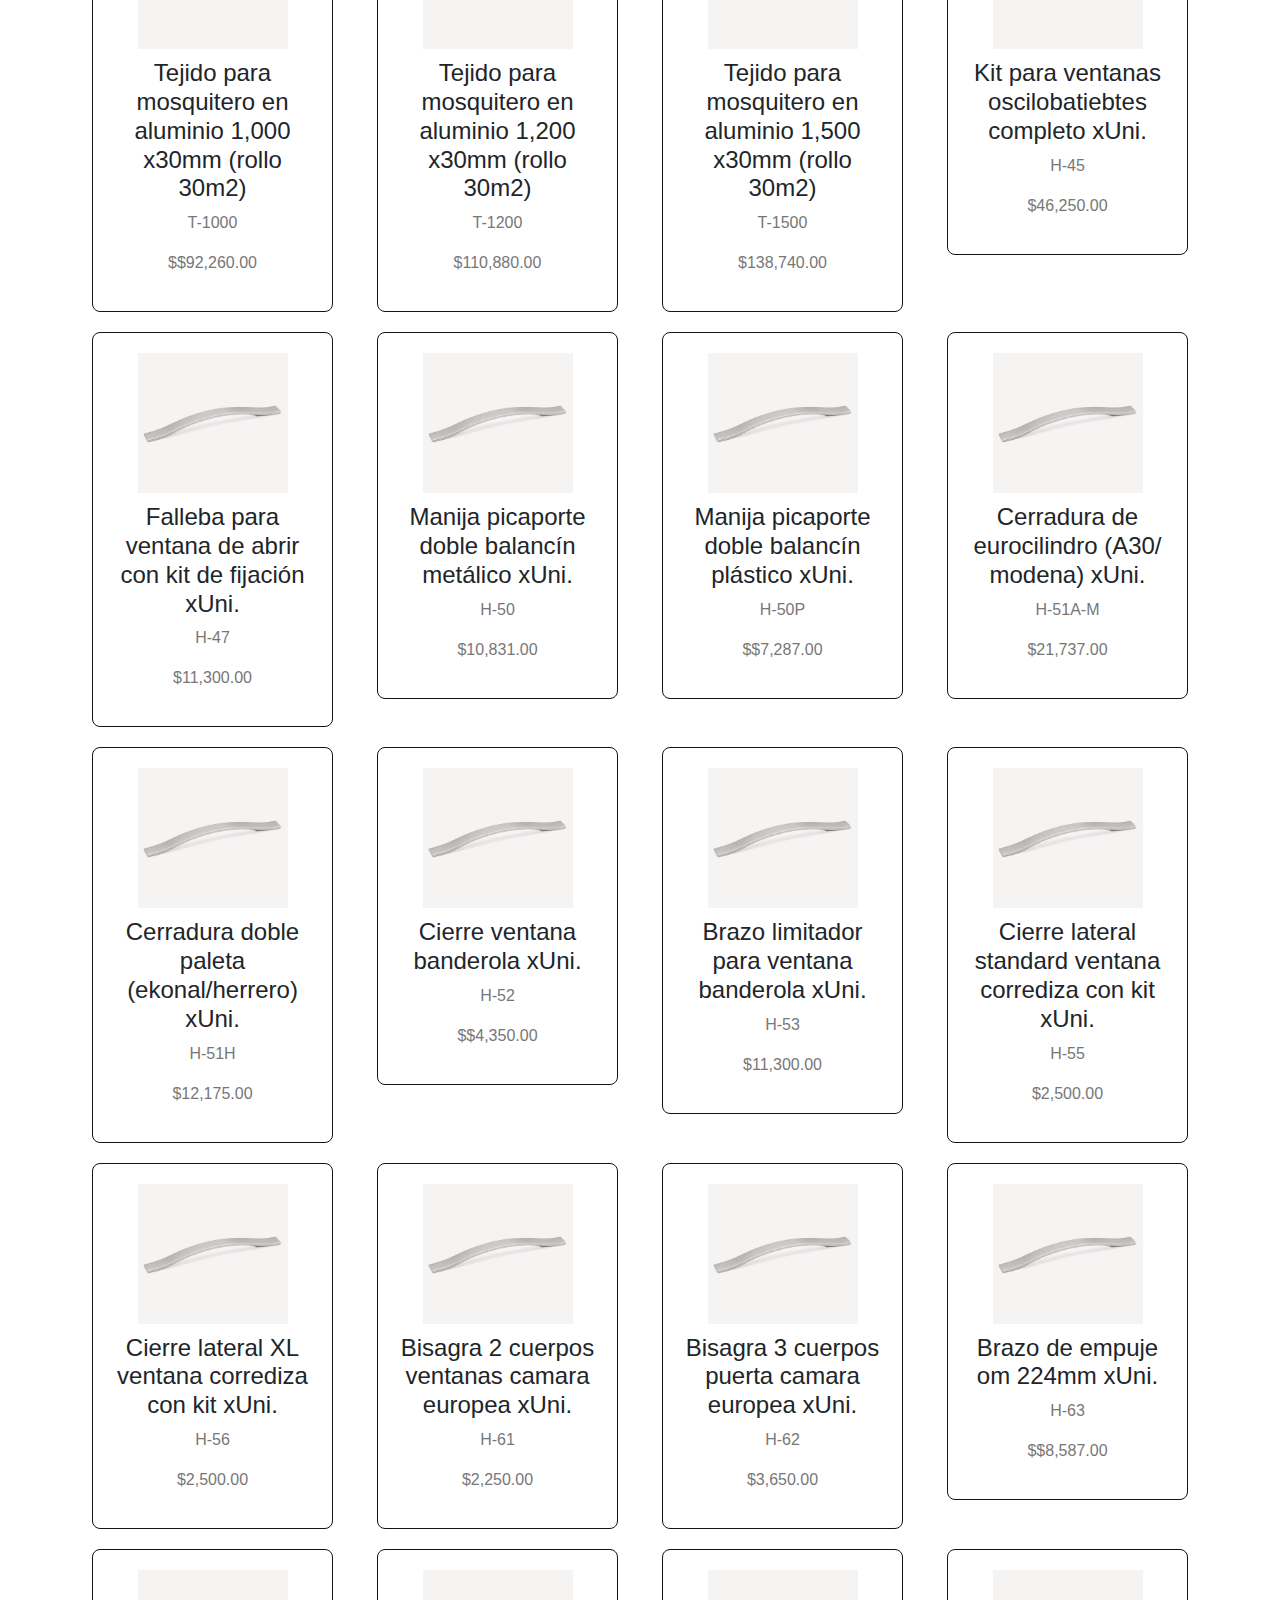
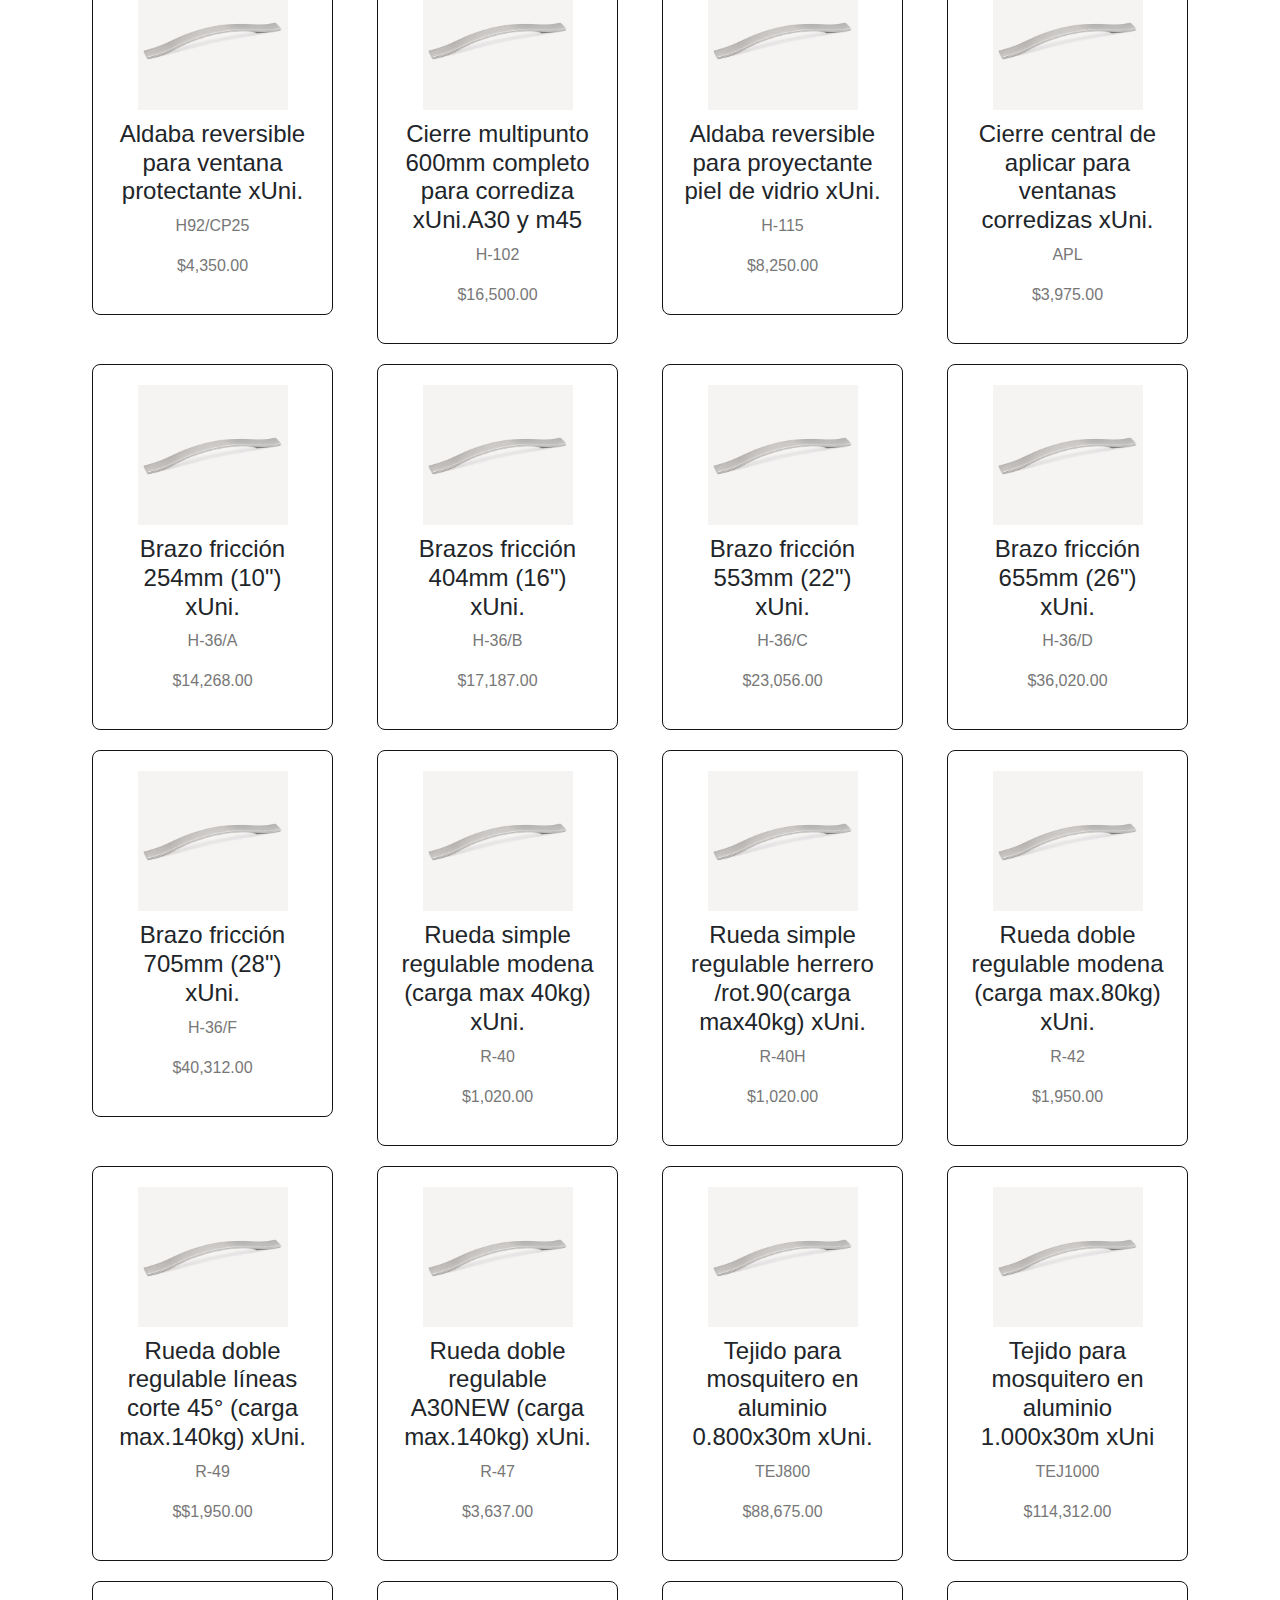
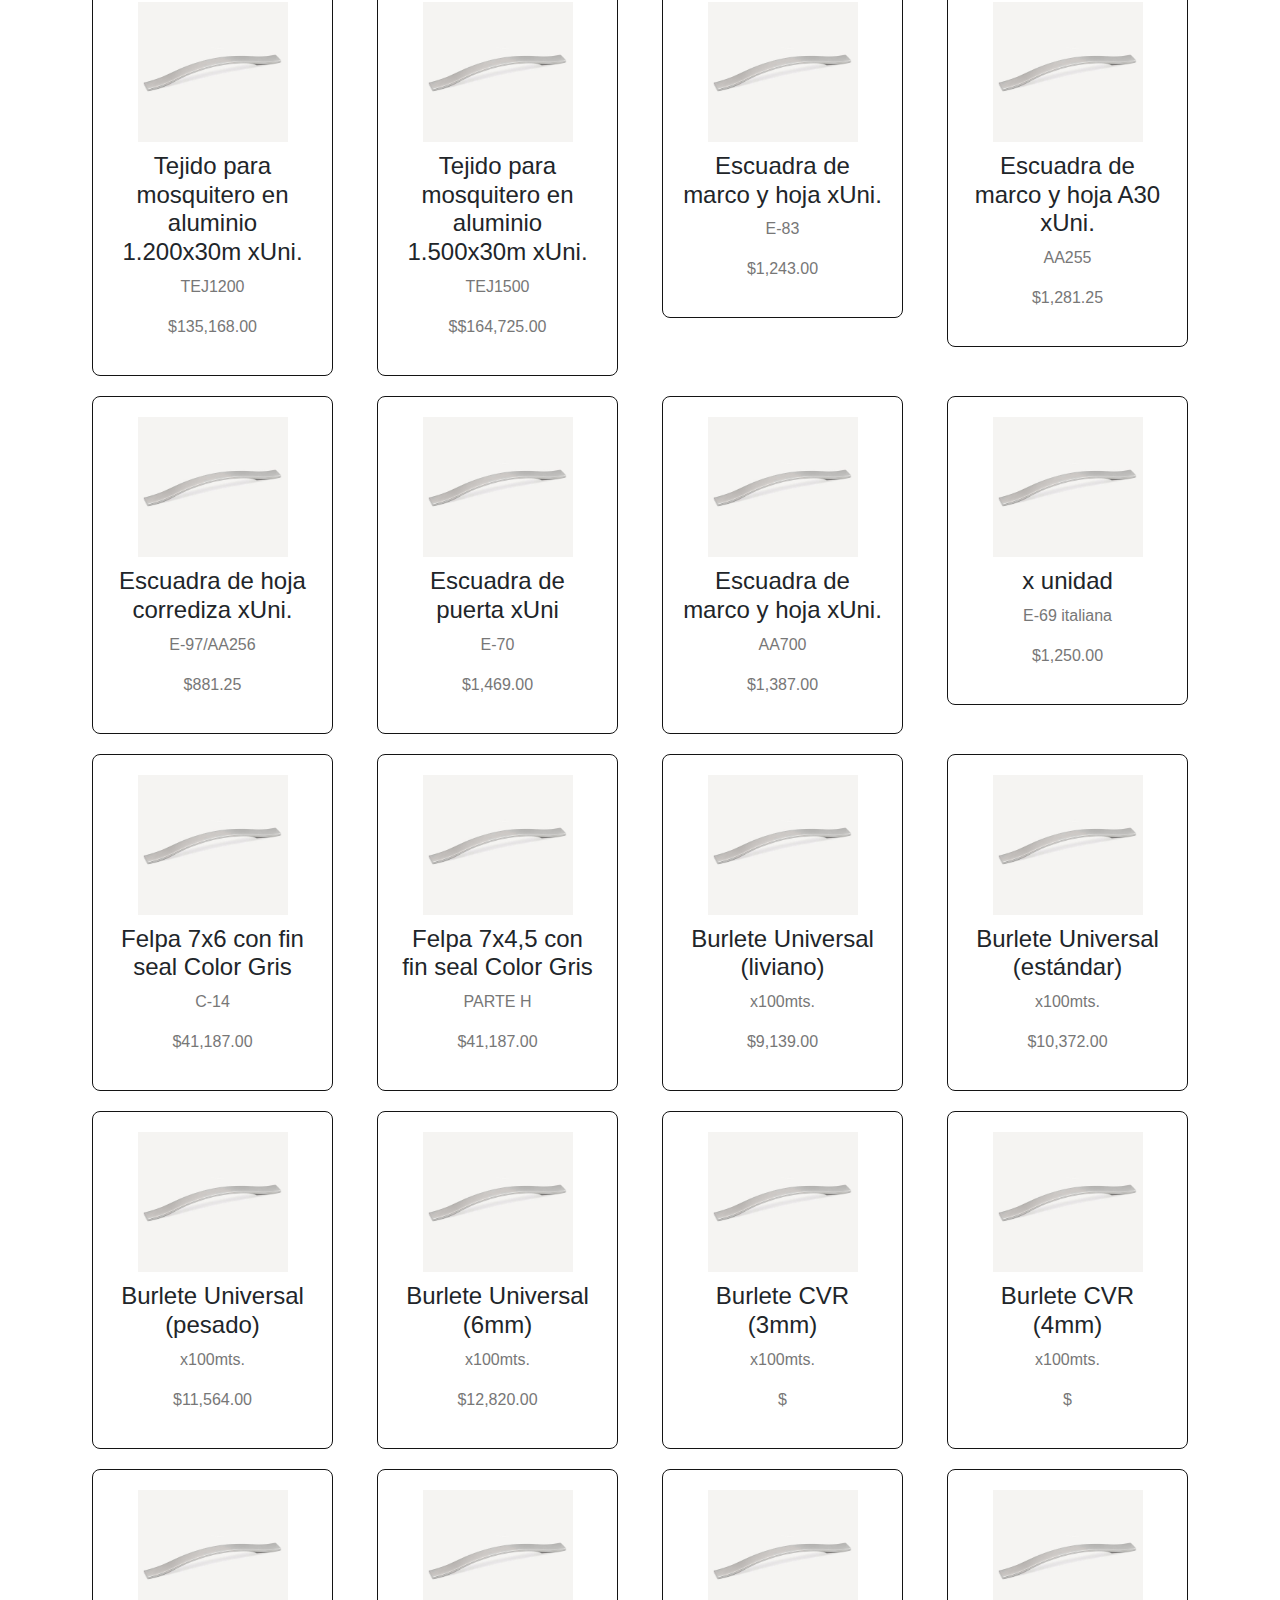
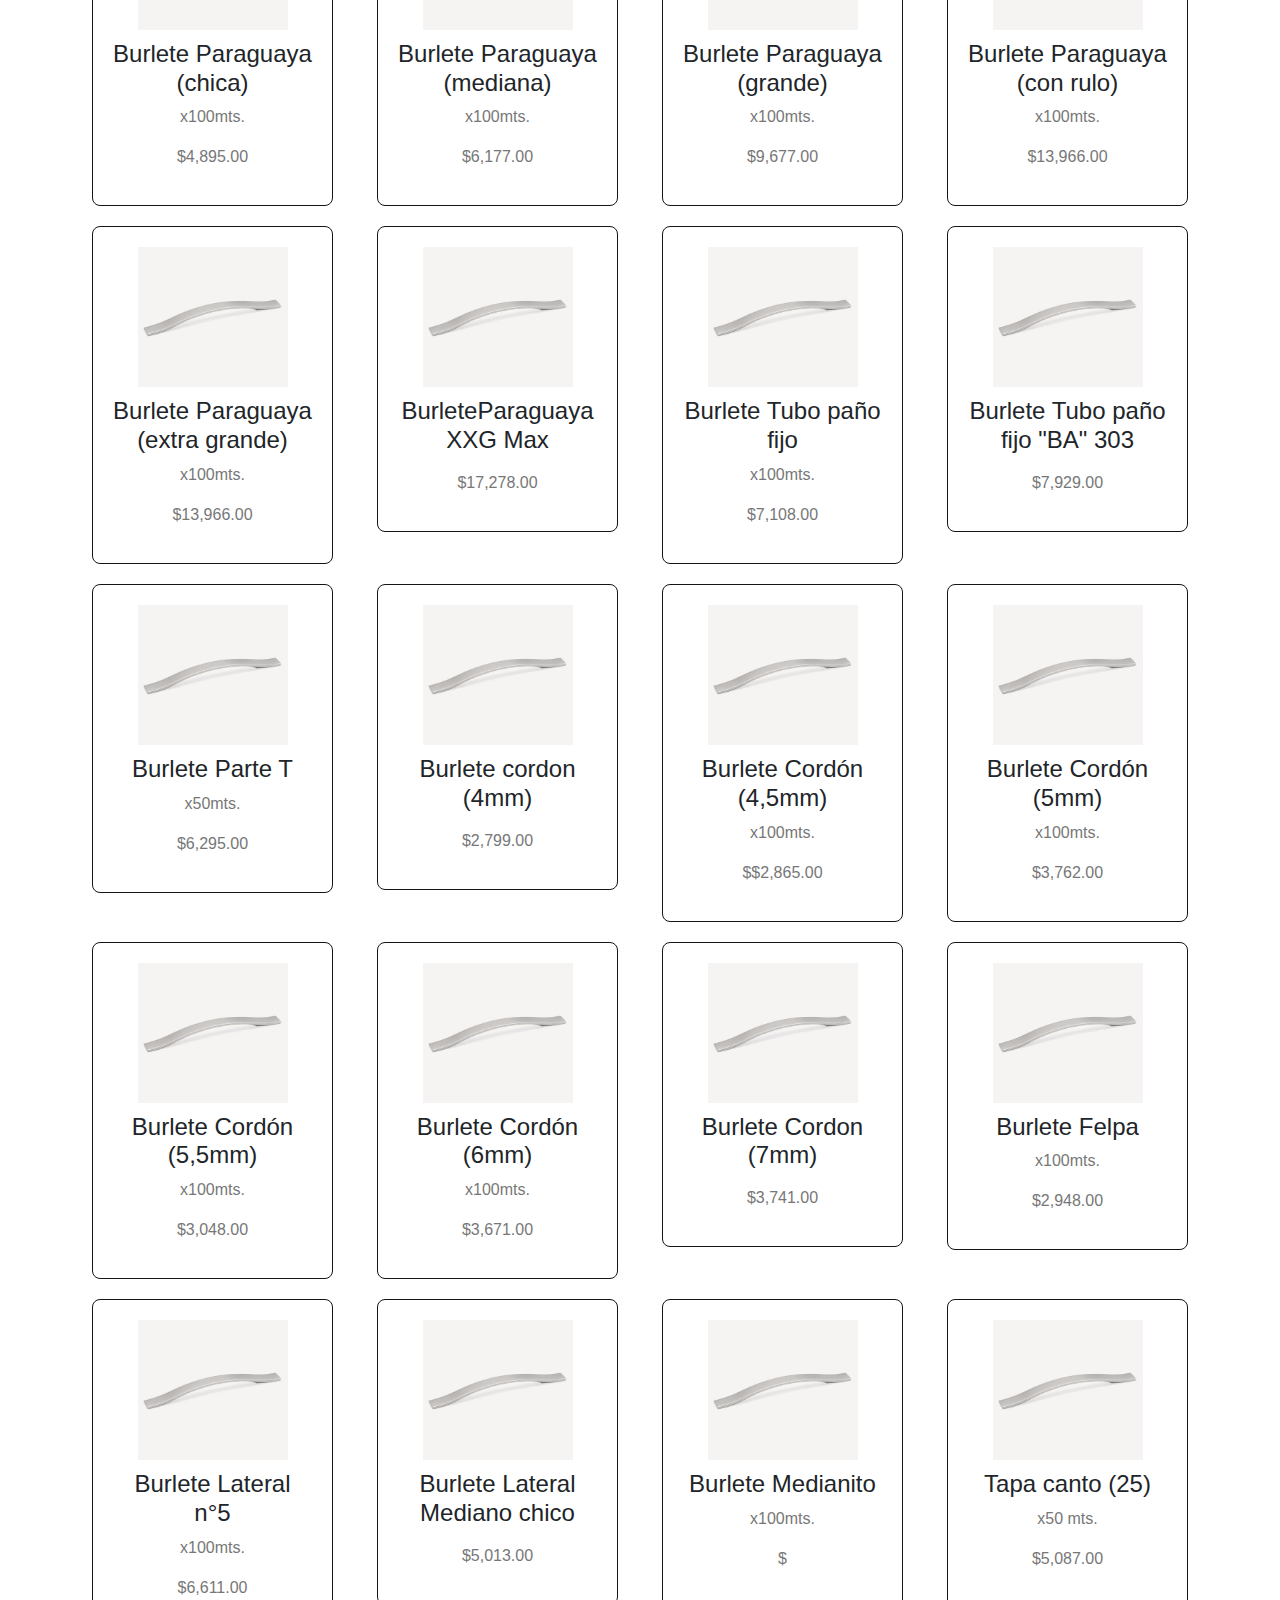
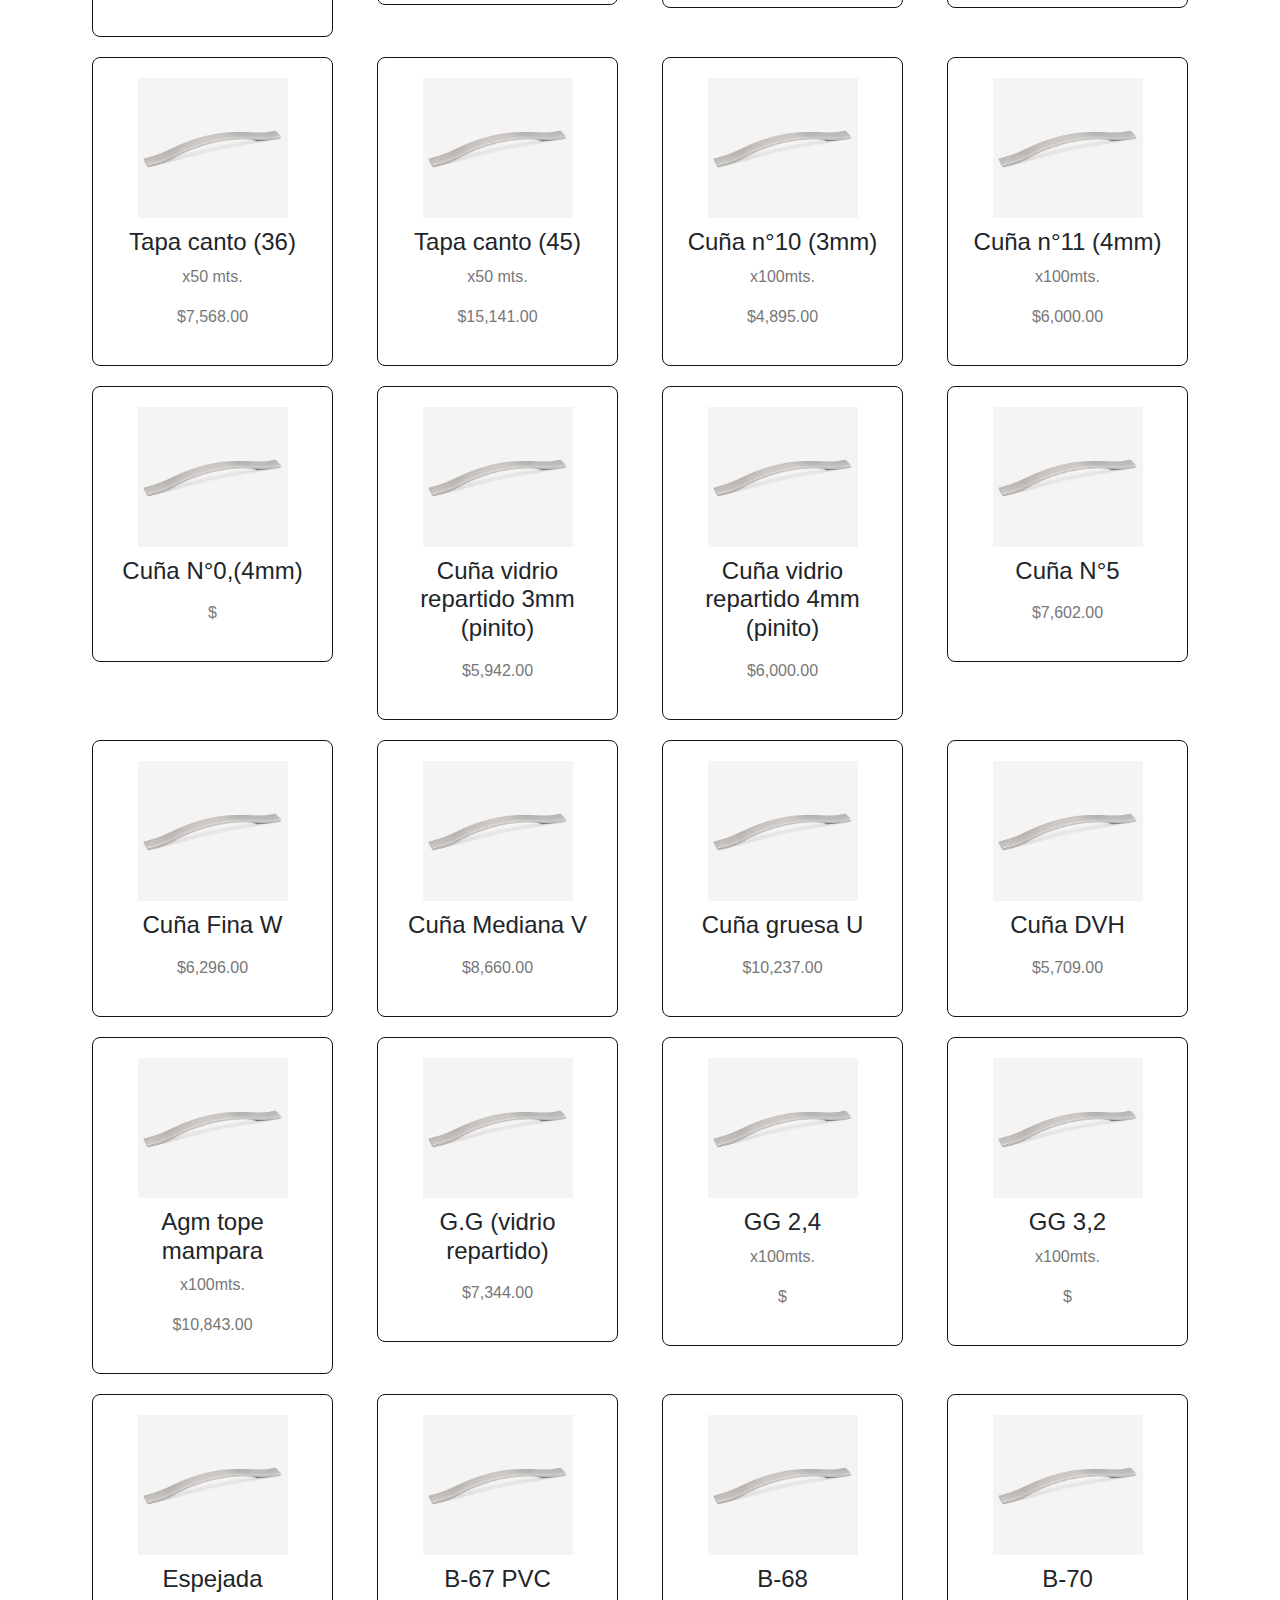
==== commit caf07398: "ferreteria dani" ====
--- a/index.html
+++ b/index.html
@@ -12,7 +12,7 @@
     <header class="header">
         <div class="container text-center">
             <h1 class="title">Bienvenido!</h1>
-            <img class="logoferreteria" src="/image/ferreterialogo-removebg.png" alt="">
+            <img class="logoferreteria" src="/image/tirador.jpg" alt="imagenferreteria">
             <p class="subtitle">Encuentra los mejores productos aquí</p>
             <div class="search-bar sticky-top">
                 <input type="text" id="searchInput" placeholder="Buscar productos...">
@@ -37,7 +37,7 @@
         </div>
     </nav>
 <div class="ubicacion">
-    <p><b>Nos encontramos en Avenida San Martin 5446, Rafael Calzada. </b><a href="https://www.google.com/maps?q=-34.779000,-58.334139" target="_blank">Ver ubicación</a> <img class="imgicon" src="/image/icons8-ubicación-48.png" alt="icon"> </p>
+    <p><b>Nos encontramos en Avenida San Martin 5446, Rafael Calzada. </b><a href="https://www.google.com/maps?q=-34.779000,-58.334139" target="_blank">Ver ubicación</a> <img class="imgicon" src="/image/iconoubicacion.png" alt="icon"> </p>
 </div>
     
     
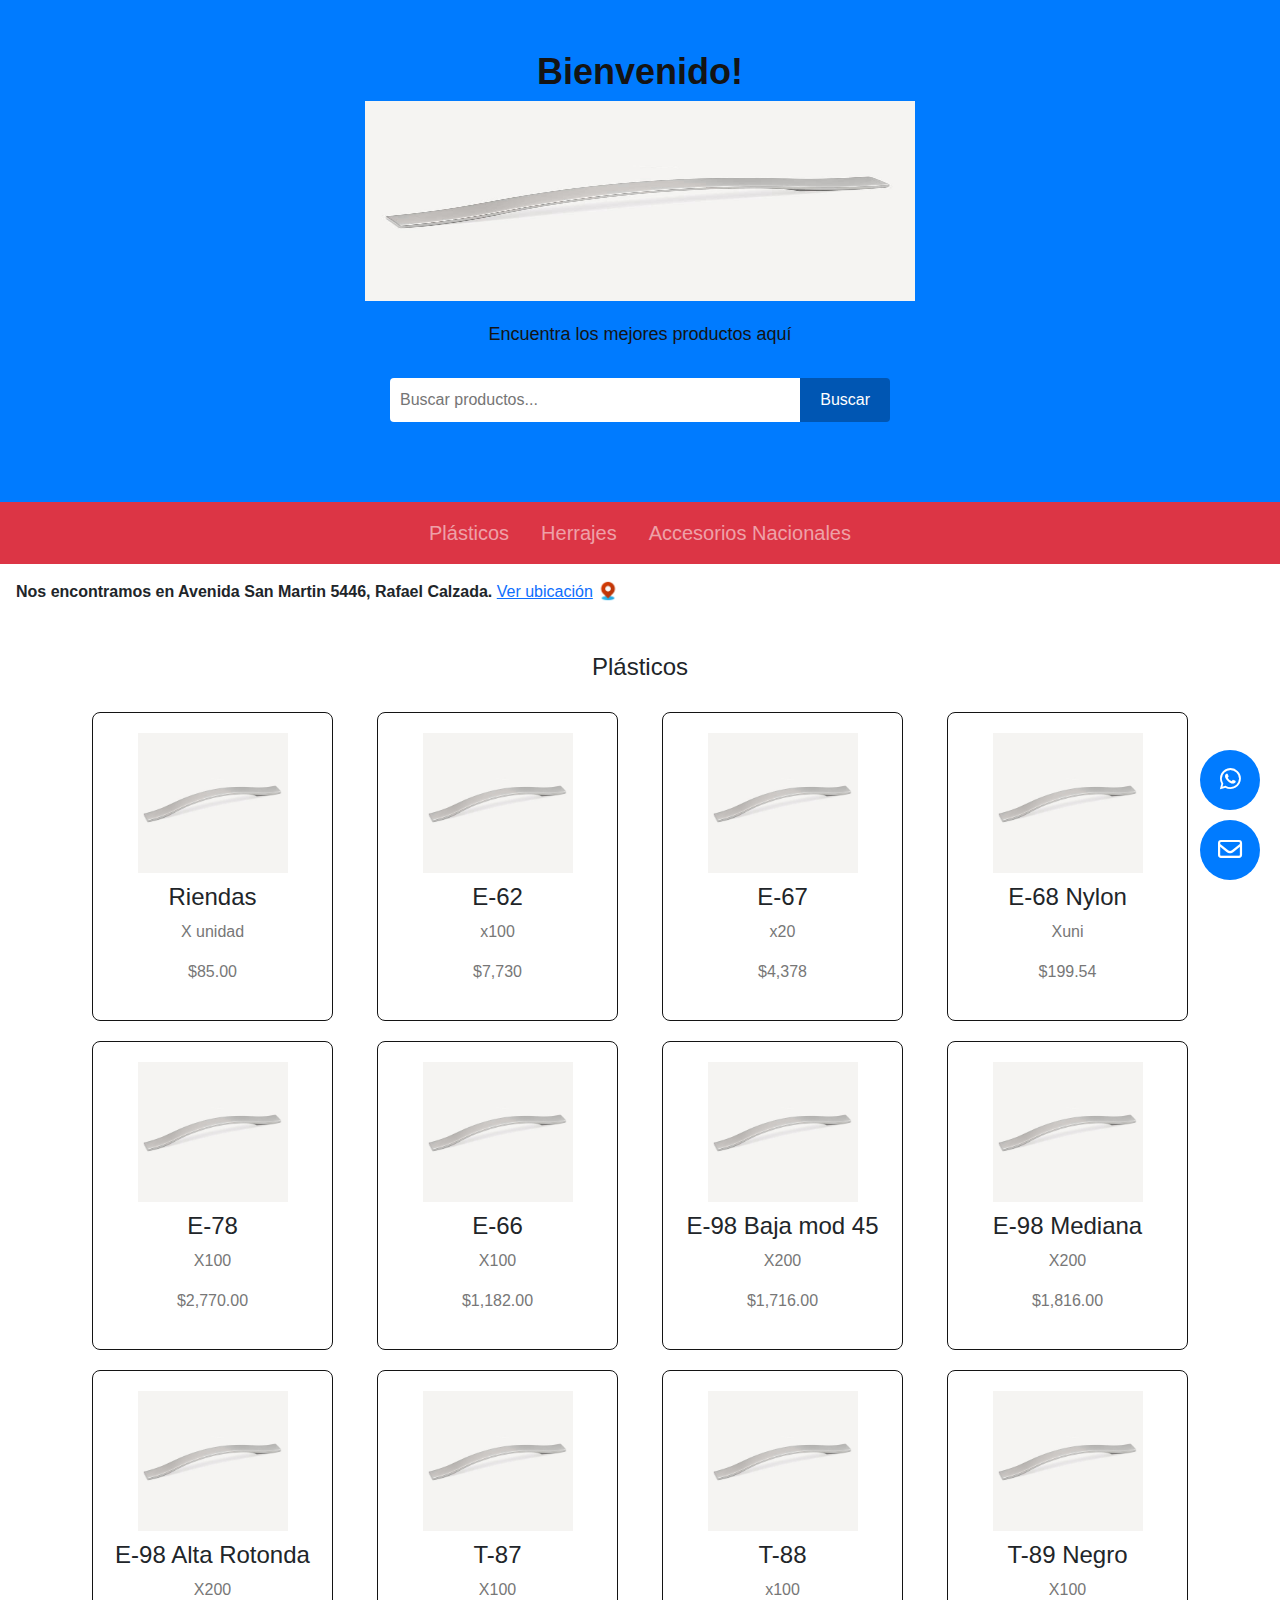
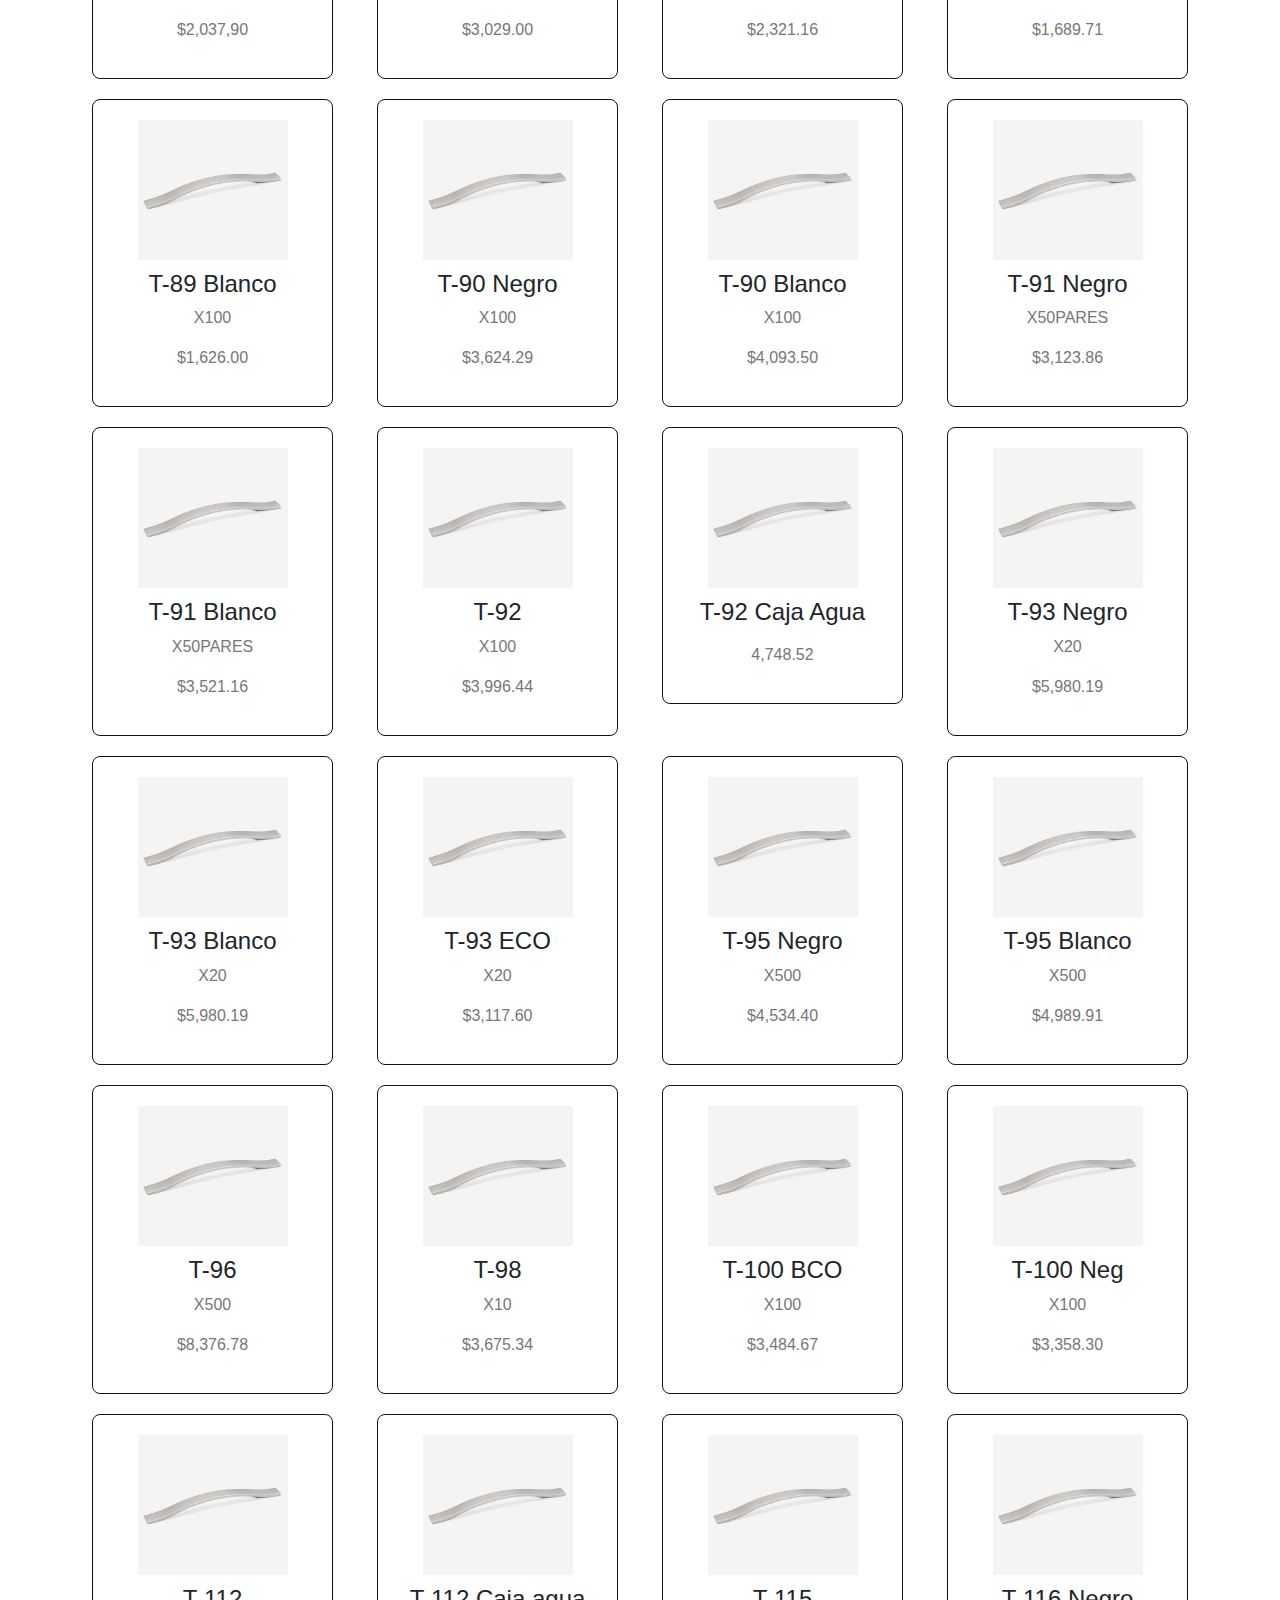
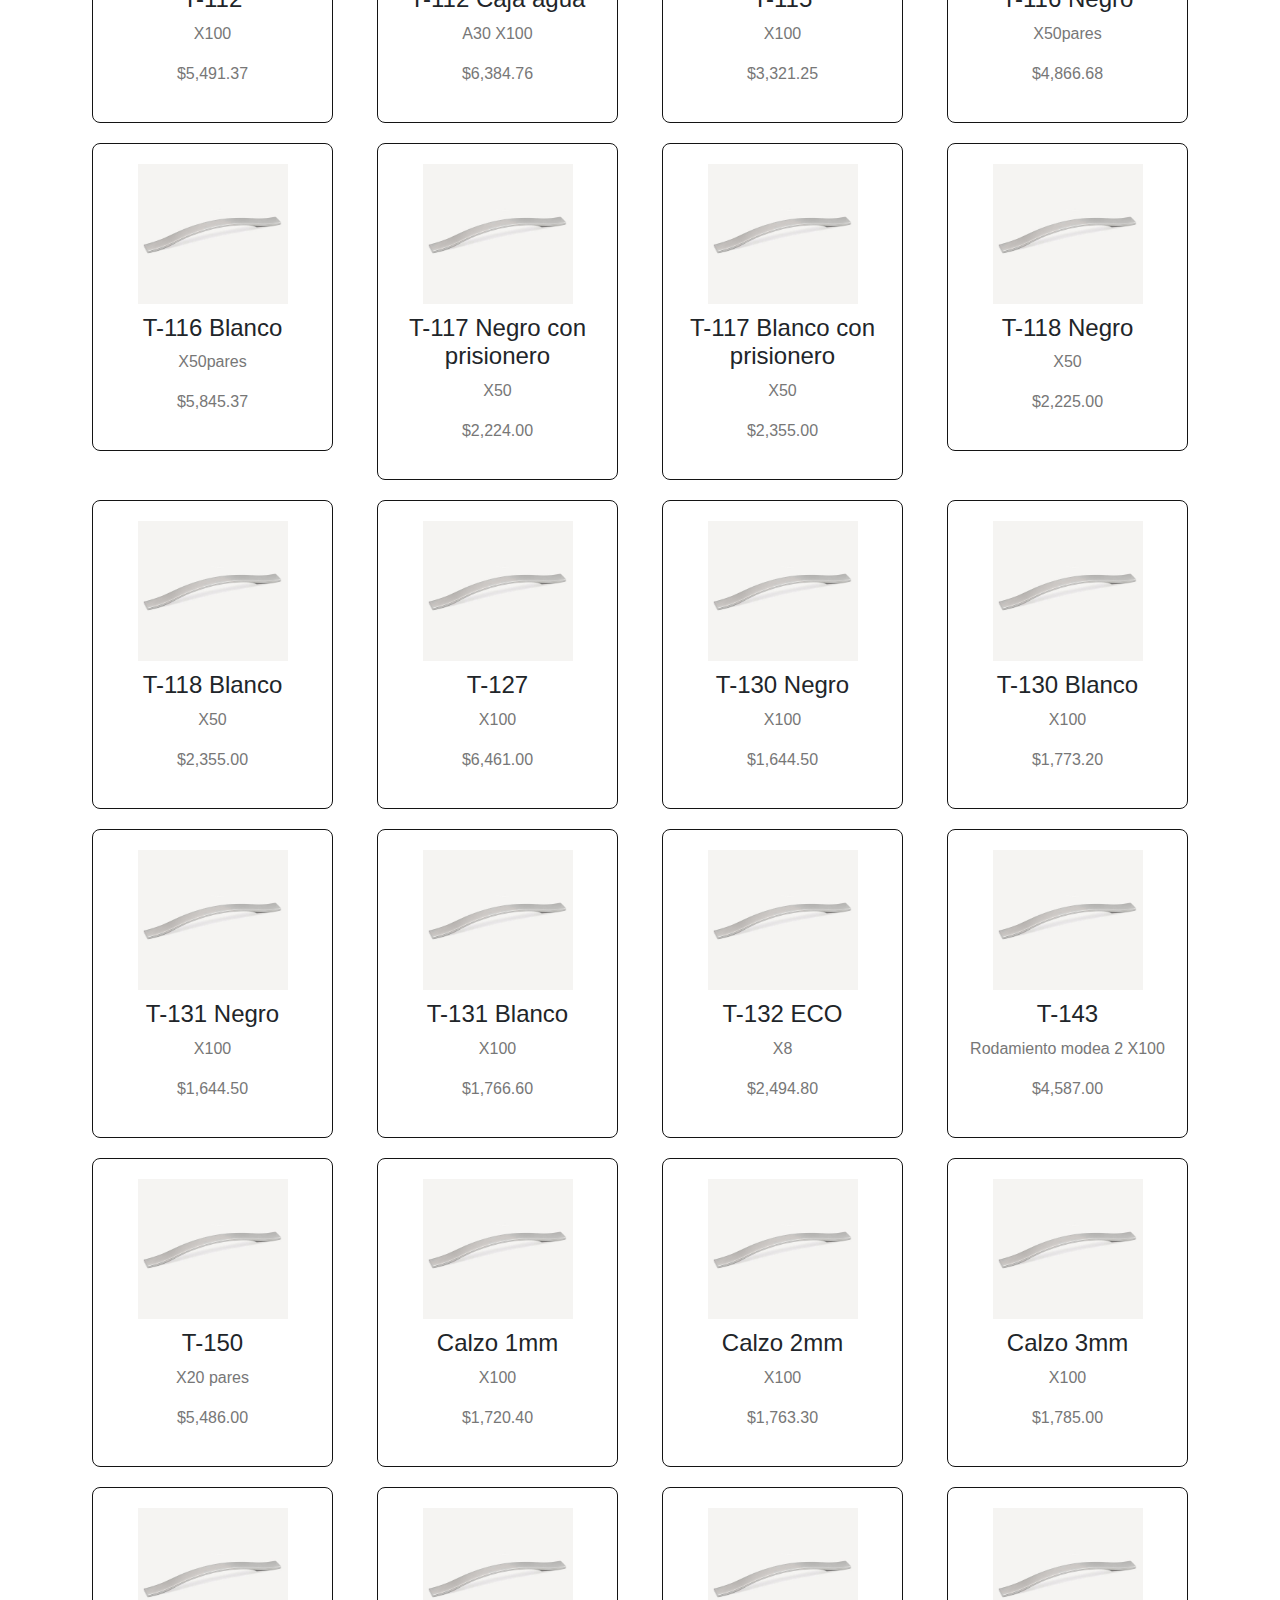
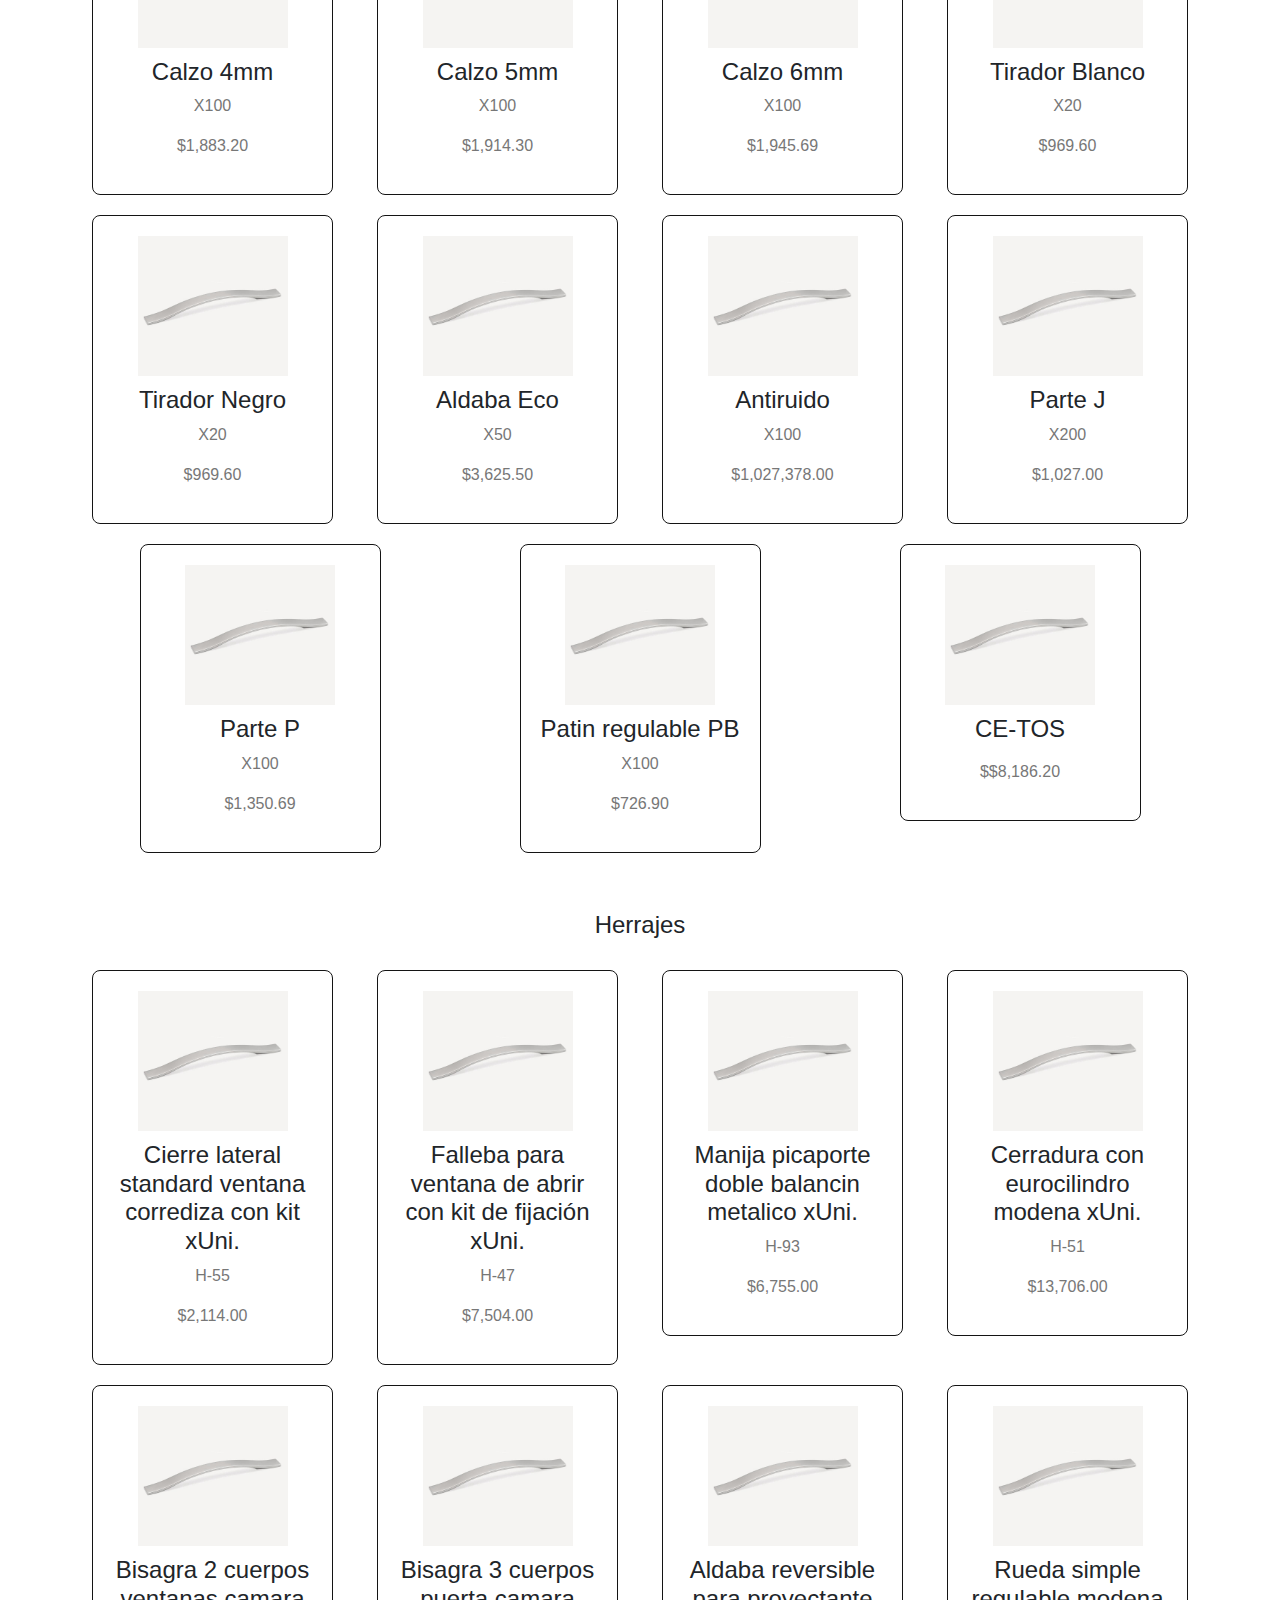
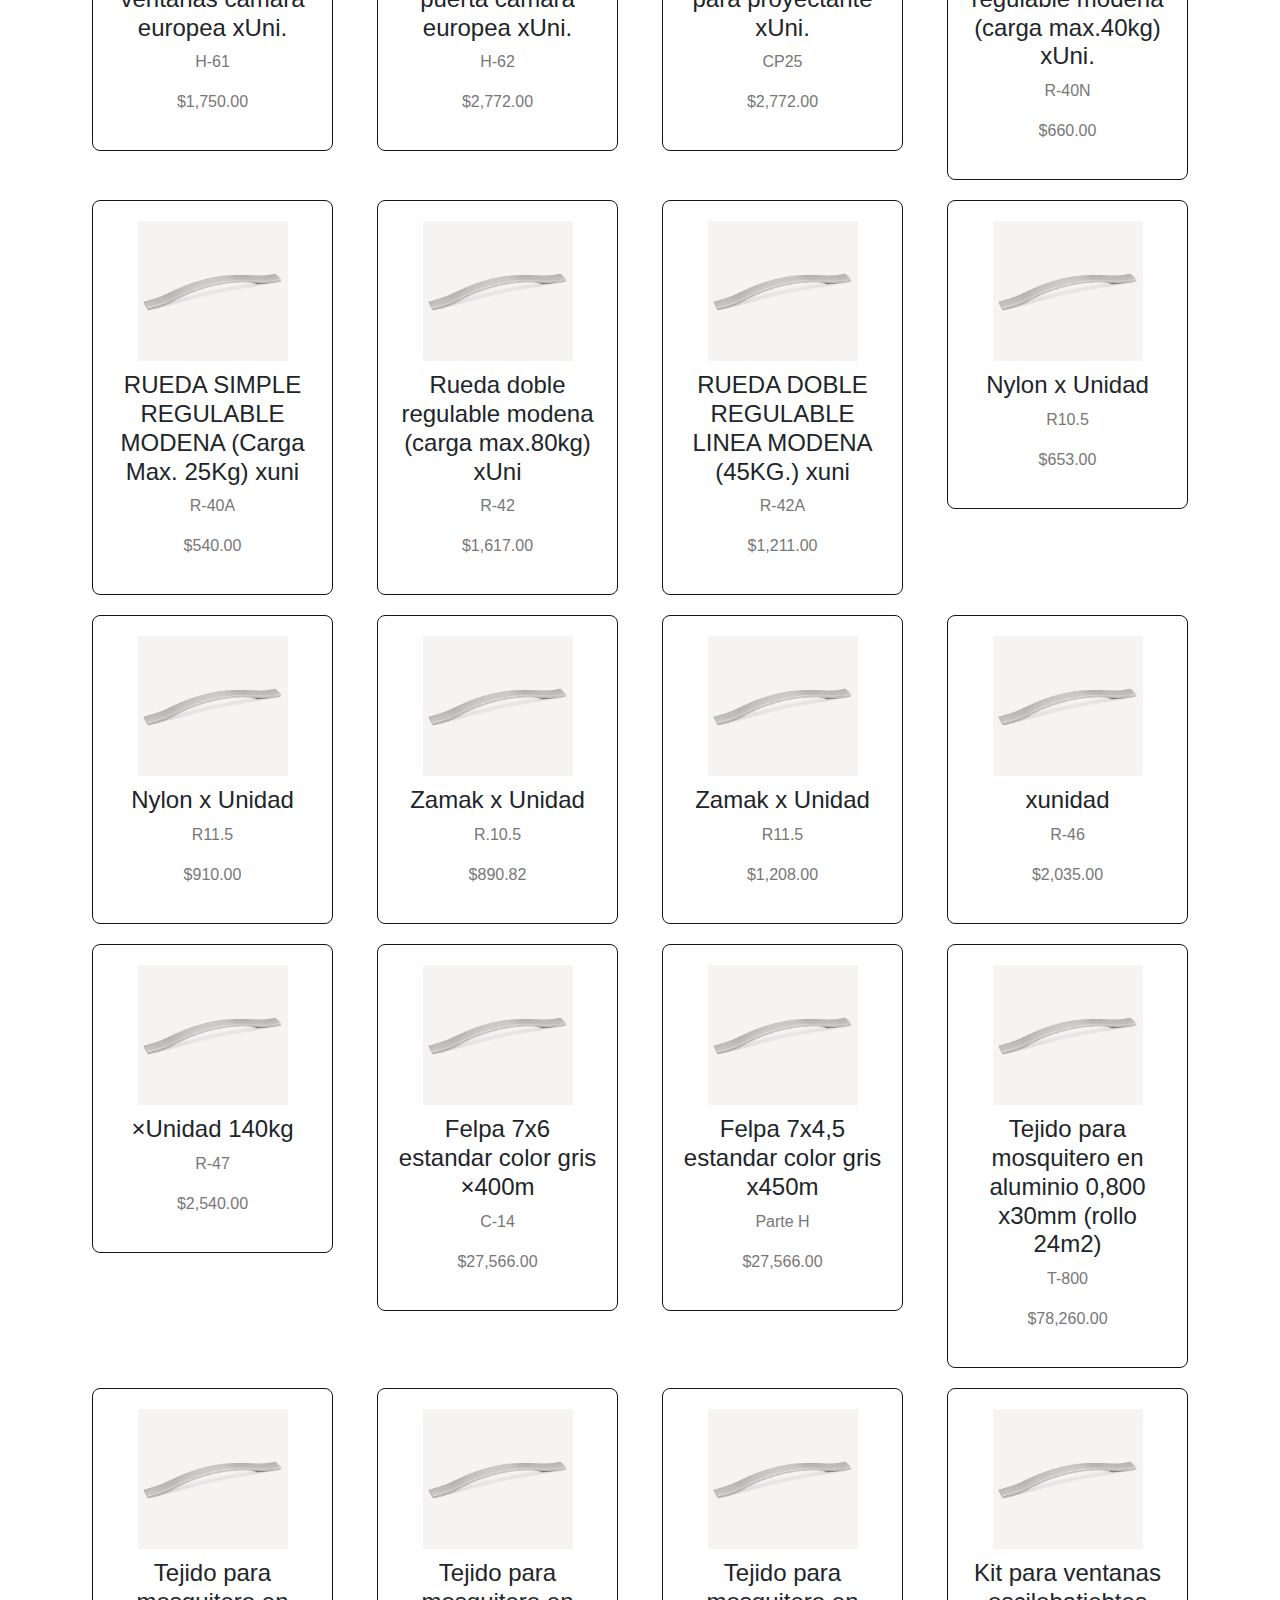
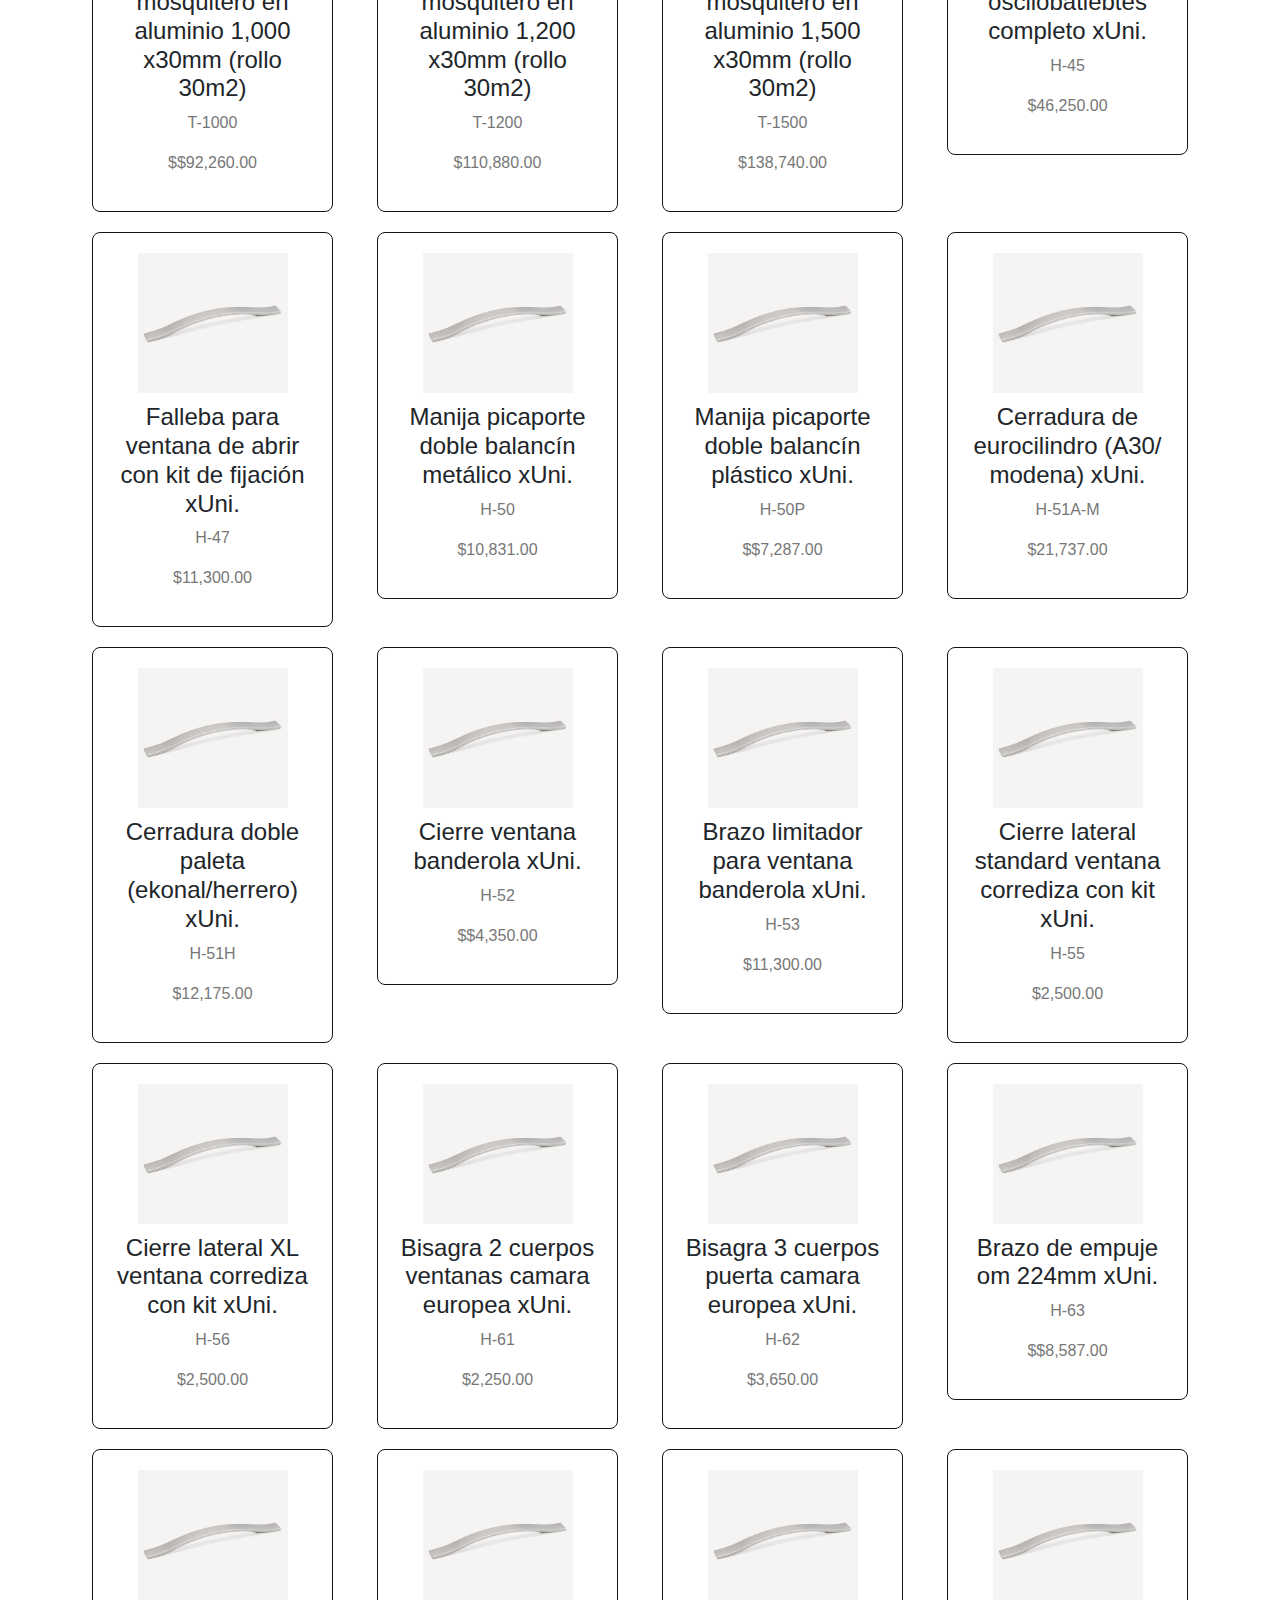
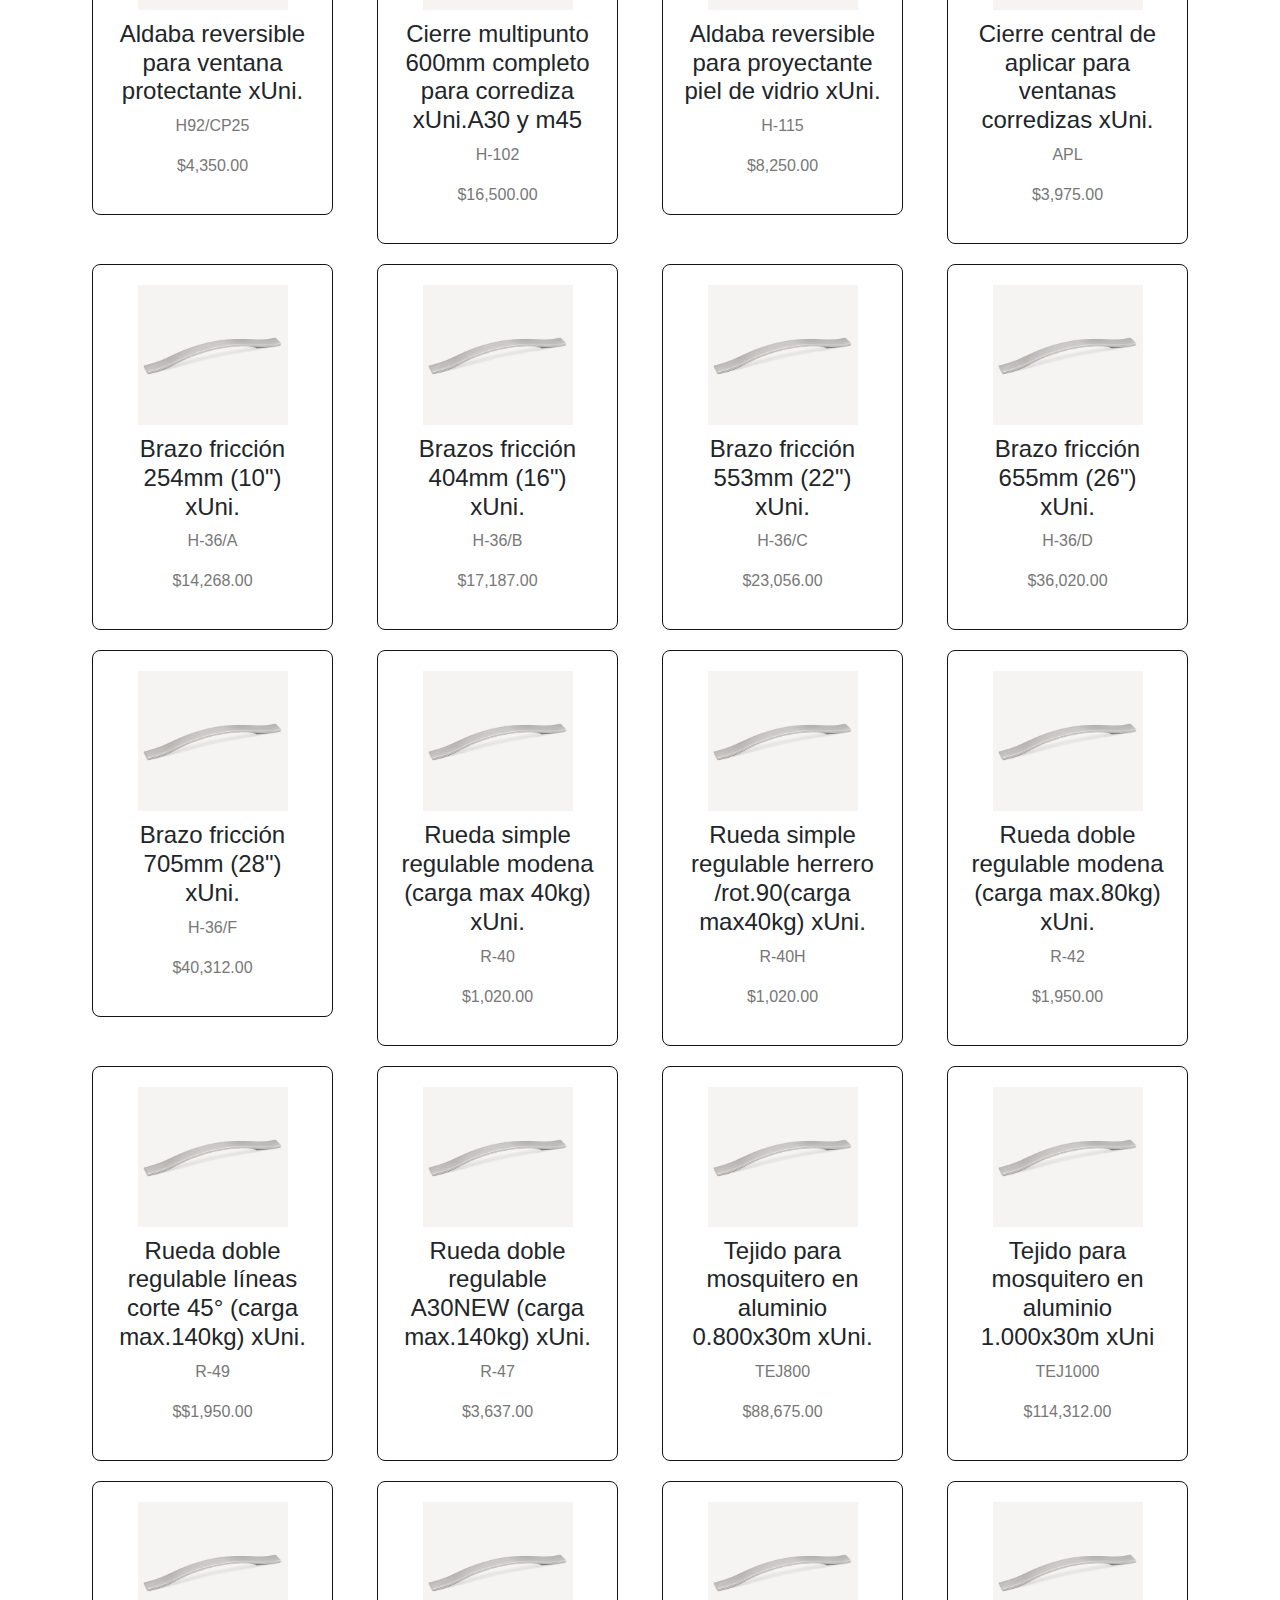
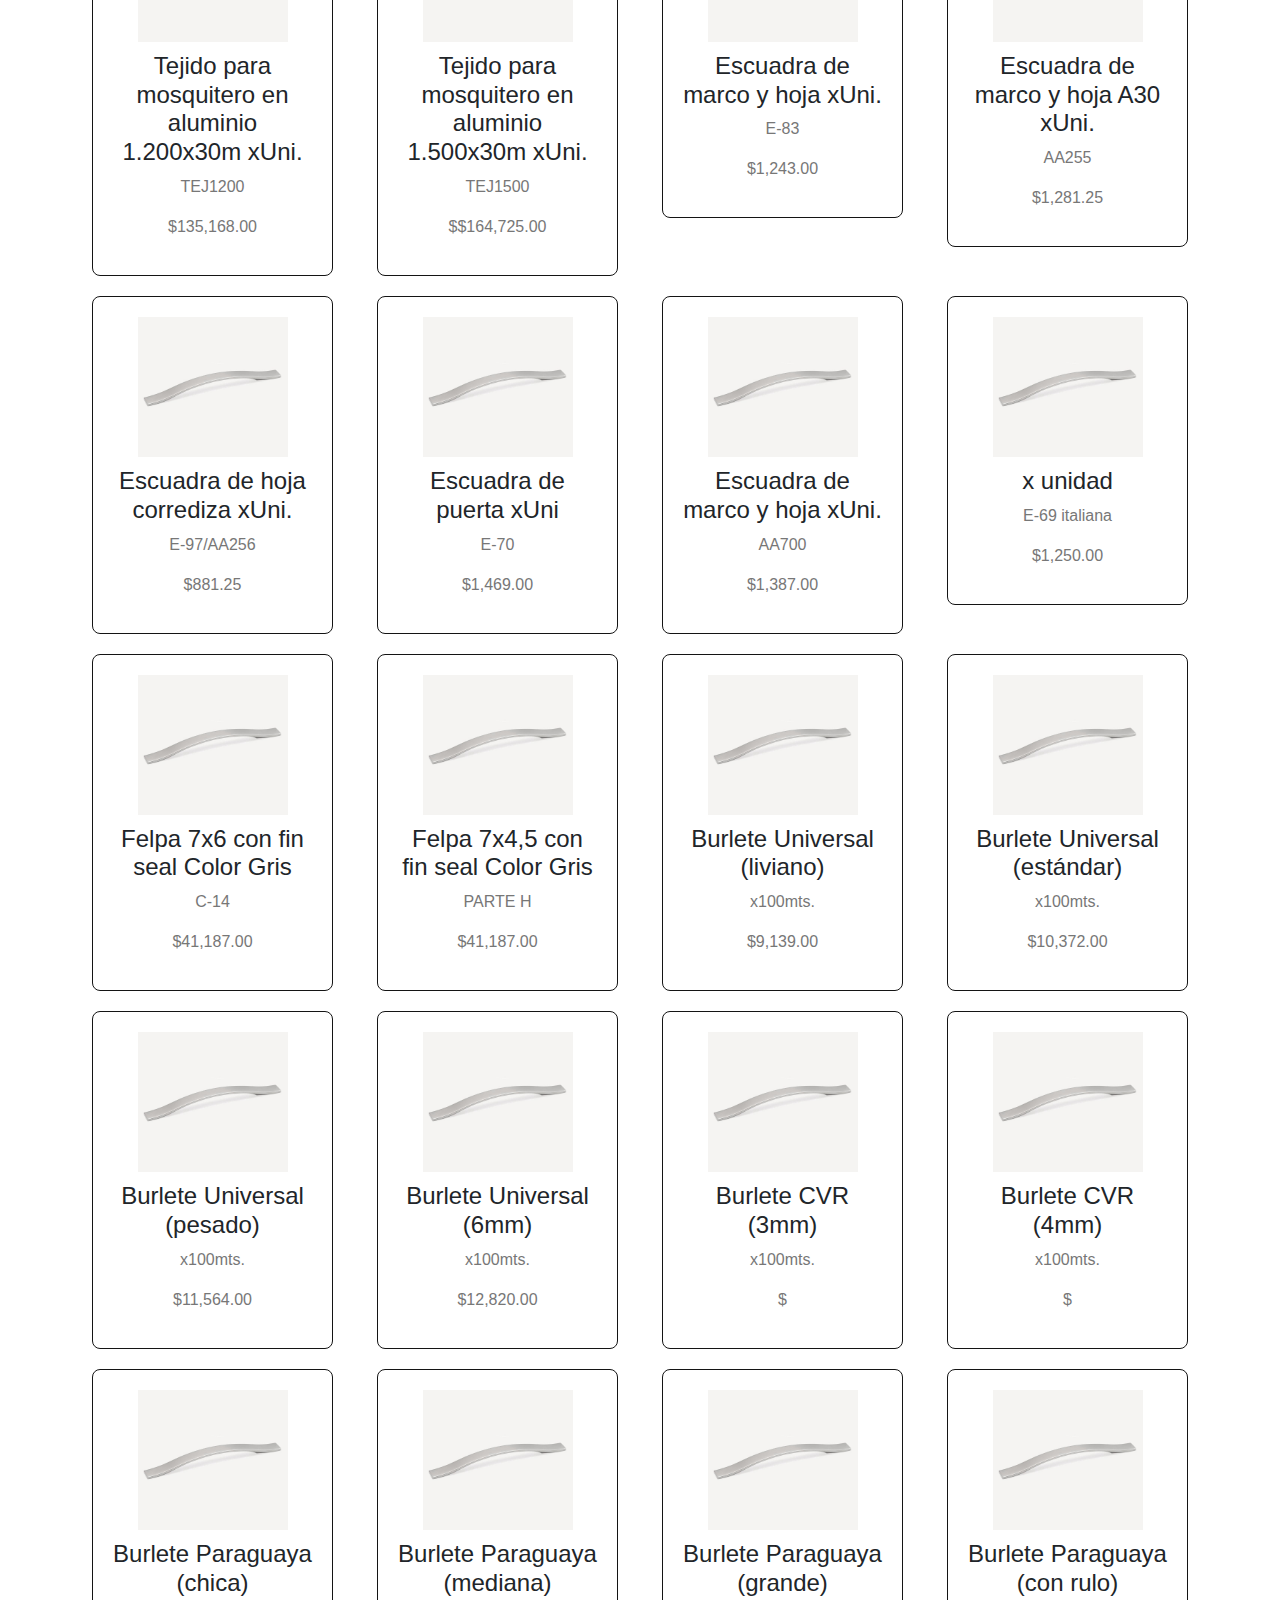
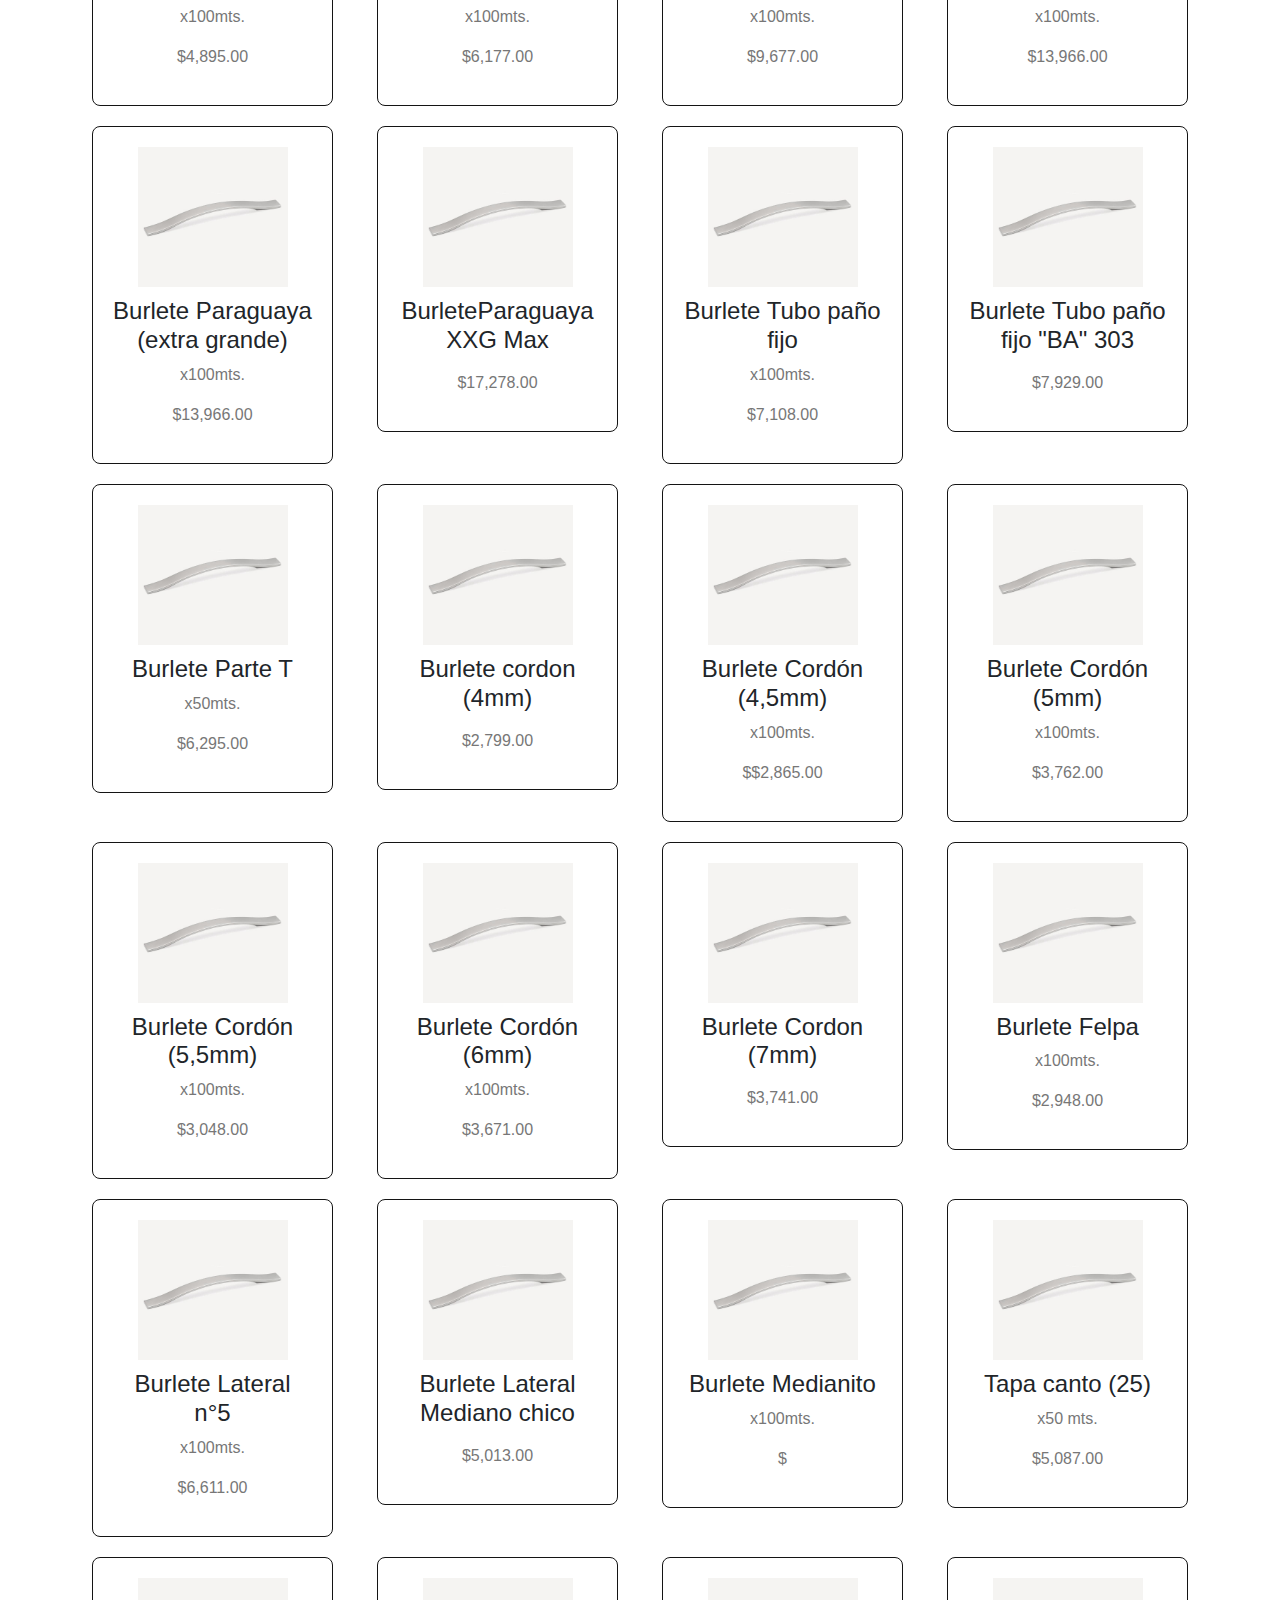
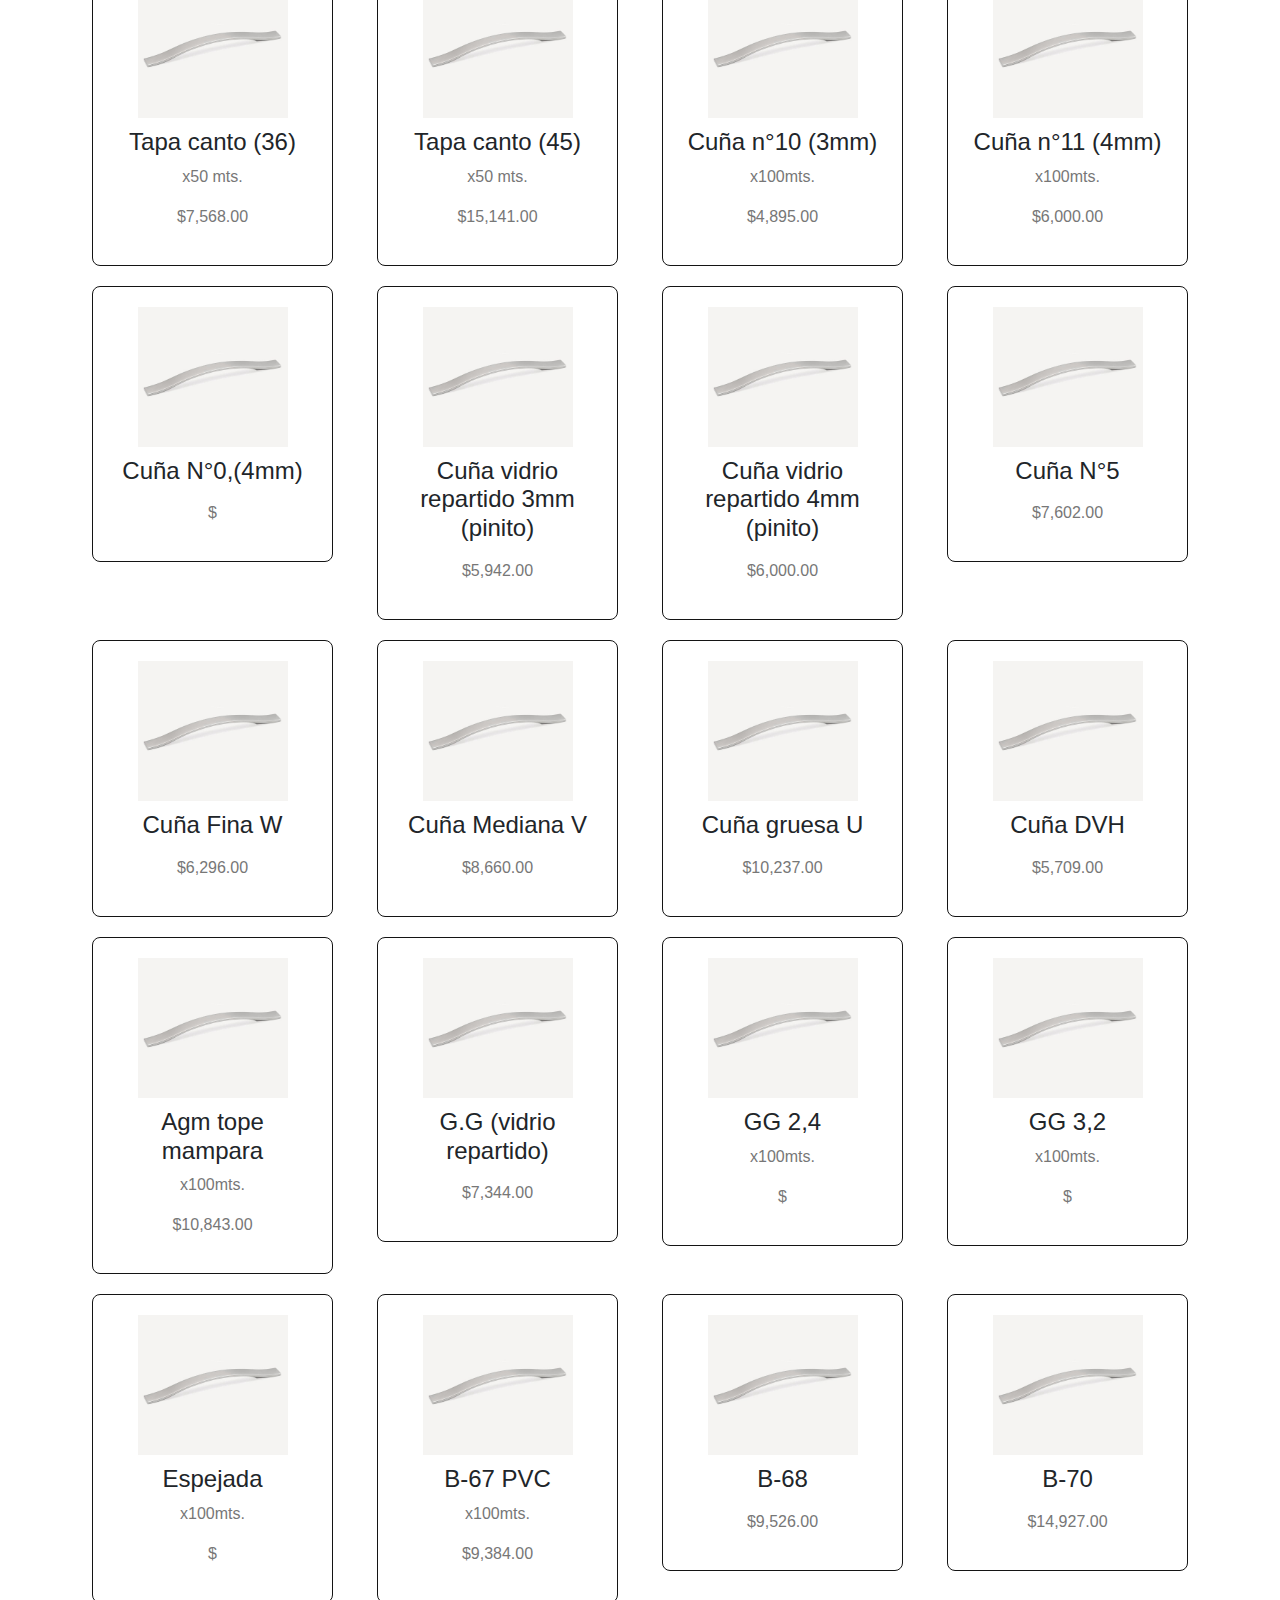
==== commit ffe46777: "ferreteria dani" ====
--- a/index.html
+++ b/index.html
@@ -12,7 +12,7 @@
     <header class="header">
         <div class="container text-center">
             <h1 class="title">Bienvenido!</h1>
-            <img class="logoferreteria" src="/image/tirador.jpg" alt="imagenferreteria">
+            <img class="logoferreteria" id="logoImage" alt="imagenferreteria">
             <p class="subtitle">Encuentra los mejores productos aquí</p>
             <div class="search-bar sticky-top">
                 <input type="text" id="searchInput" placeholder="Buscar productos...">
--- a/styles.css
+++ b/styles.css
@@ -201,28 +201,17 @@
 }
 
 
-@media (max-width: 576px) {
+@media (max-width: 768px) {
     .logoferreteria {
-        /* Estilos para la imagen en pantallas pequeñas */
-        width: 150px; /* Hace que la imagen se ajuste al ancho del contenedor padre */
-        height: 100px; /* Ajusta la altura automáticamente para mantener la proporción */
+        max-width: 100%; /* La imagen se ajustará al ancho del contenedor */
+        height: auto; /* Mantendrá la proporción de aspecto original */
     }
 }
 
-/* Media query para pantallas medianas (por ejemplo, tabletas) */
-@media (min-width: 577px) and (max-width: 991px) {
+/* Estilos para dispositivos de escritorio (ancho mayor a 768px) */
+@media (min-width: 769px) {
     .logoferreteria {
-        /* Estilos para la imagen en pantallas medianas */
-        max-width: 80%; /* Cambia el ancho máximo de la imagen */
-        height: auto; /* Ajusta la altura automáticamente para mantener la proporción */
-    }
-}
-
-/* Media query para pantallas grandes (por ejemplo, escritorios) */
-@media (min-width: 992px) {
-    .logoferreteria {
-        /* Estilos para la imagen en pantallas grandes */
-        width: 650px; /* Cambia el ancho máximo de la imagen */
-        height: 300px; /* Ajusta la altura automáticamente para mantener la proporción */
+        width: 550px; /* Establece el ancho máximo deseado */
+        height: 200px; /* Mantendrá la proporción de aspecto original */
     }
 }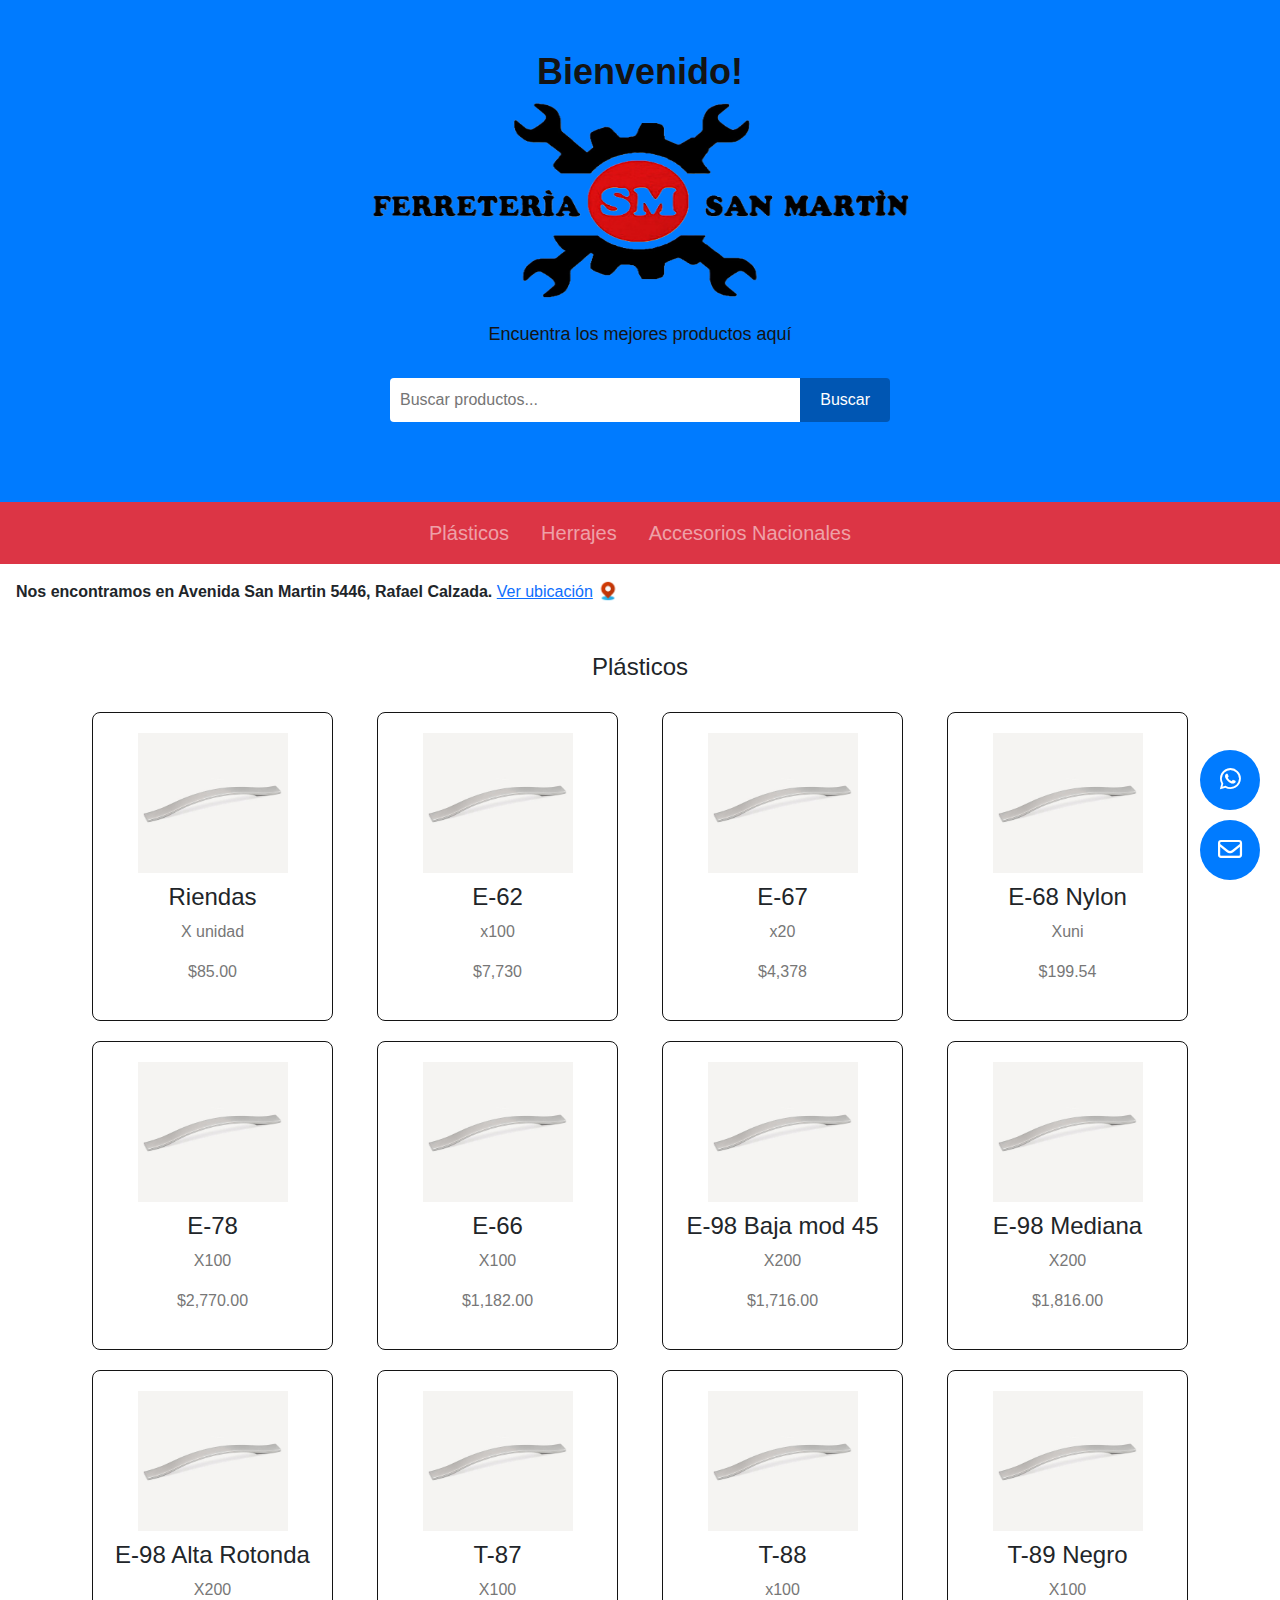
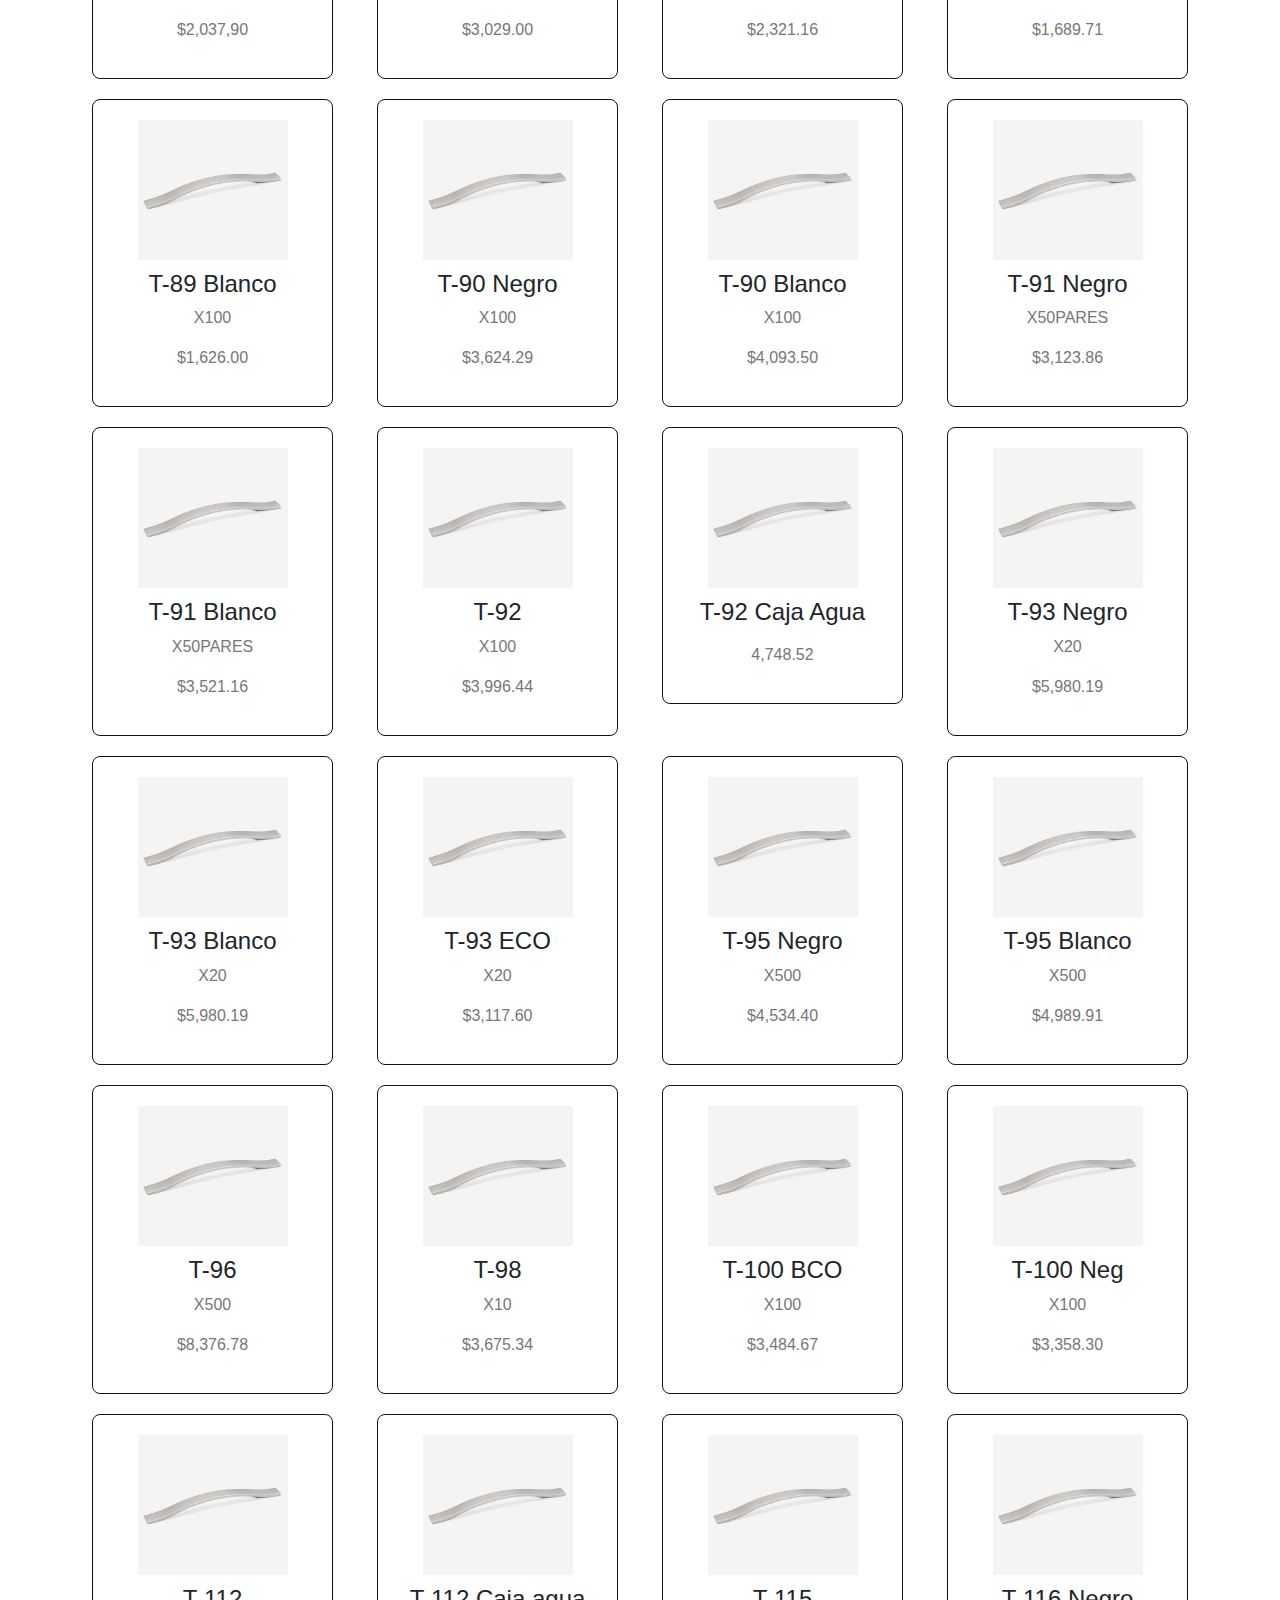
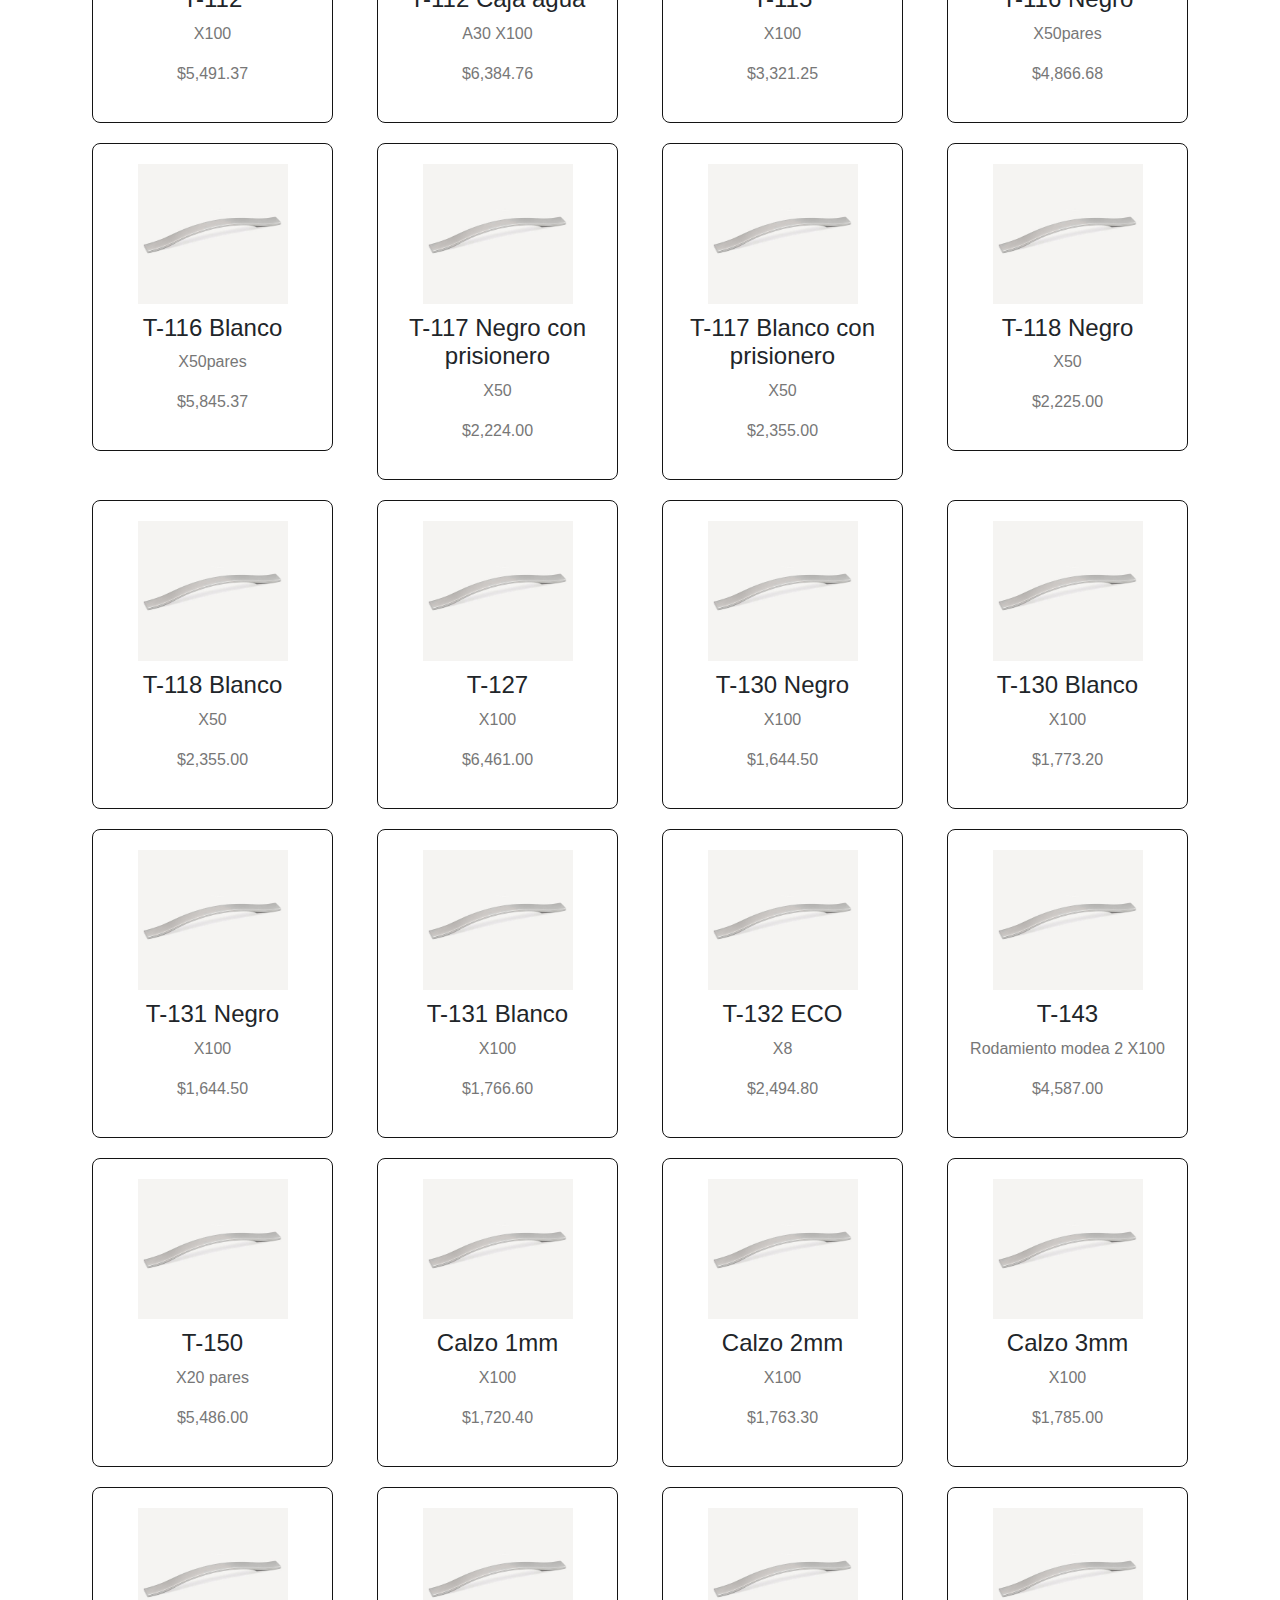
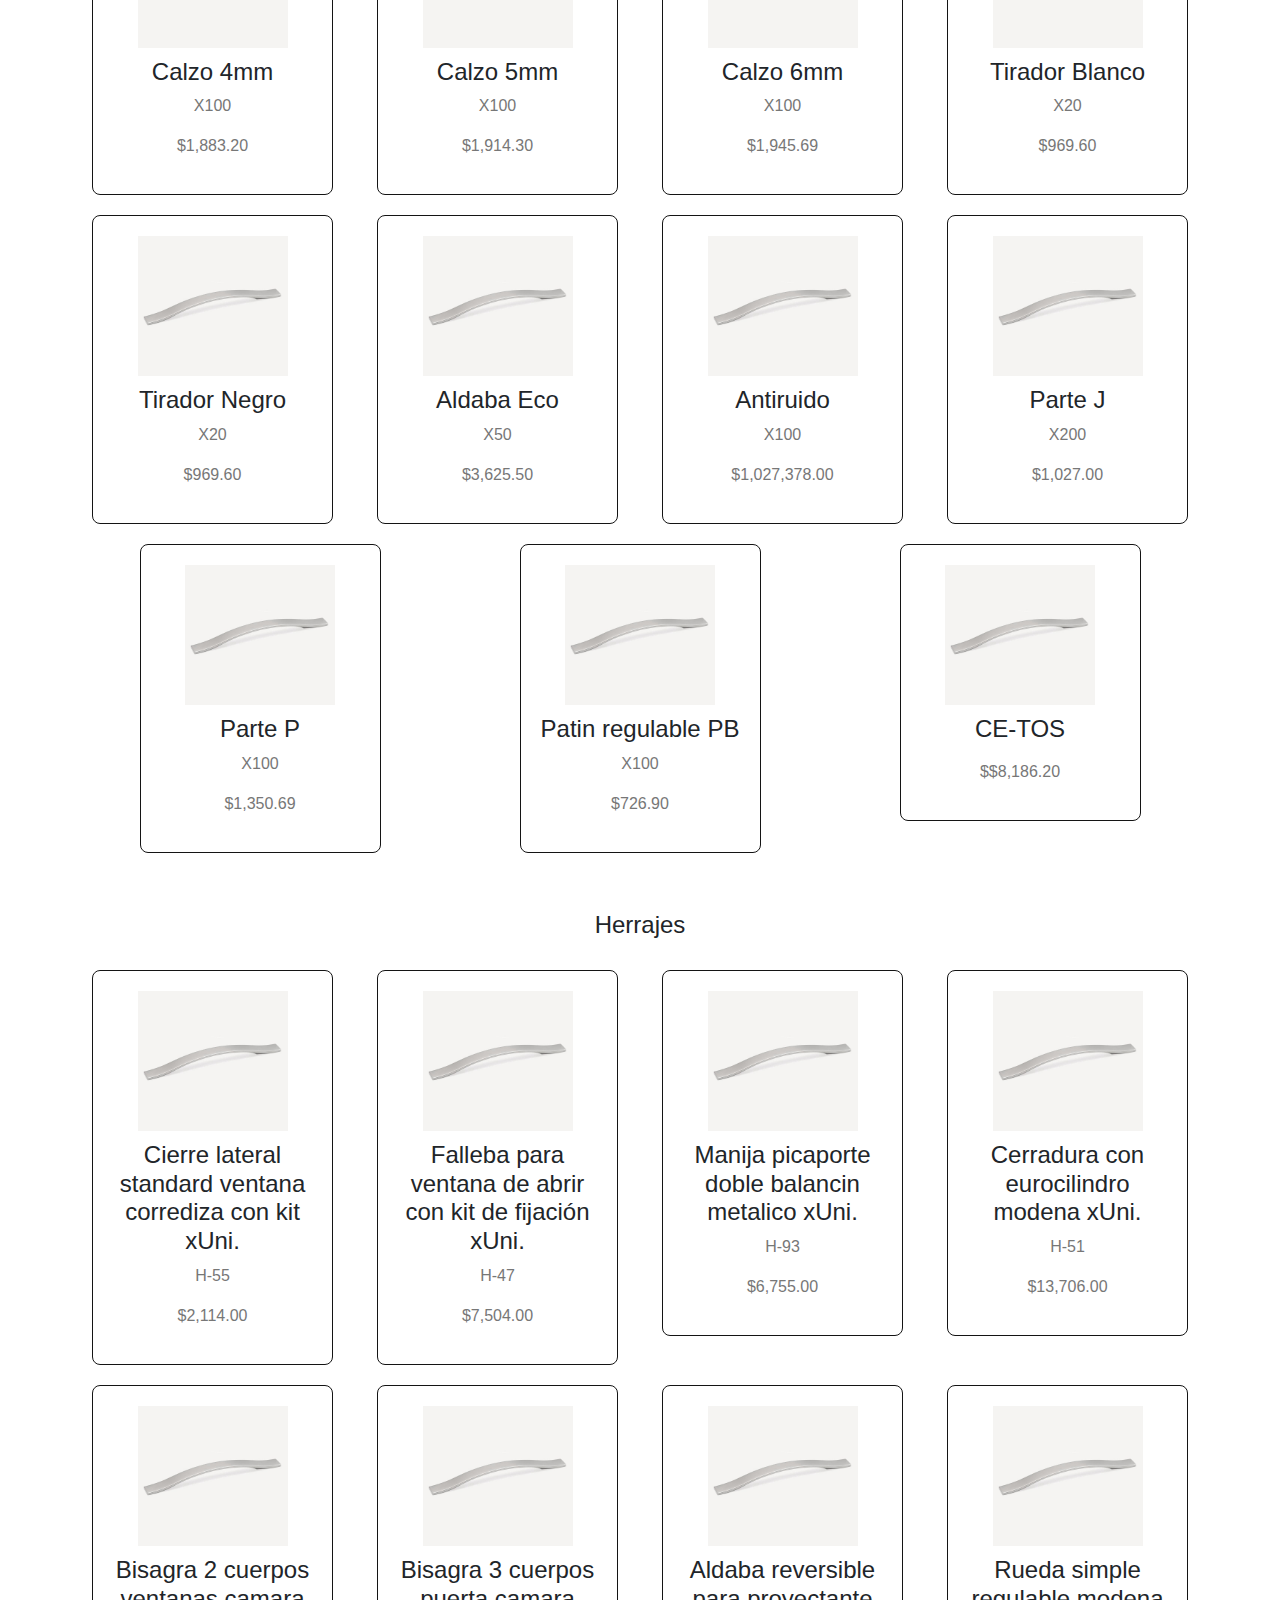
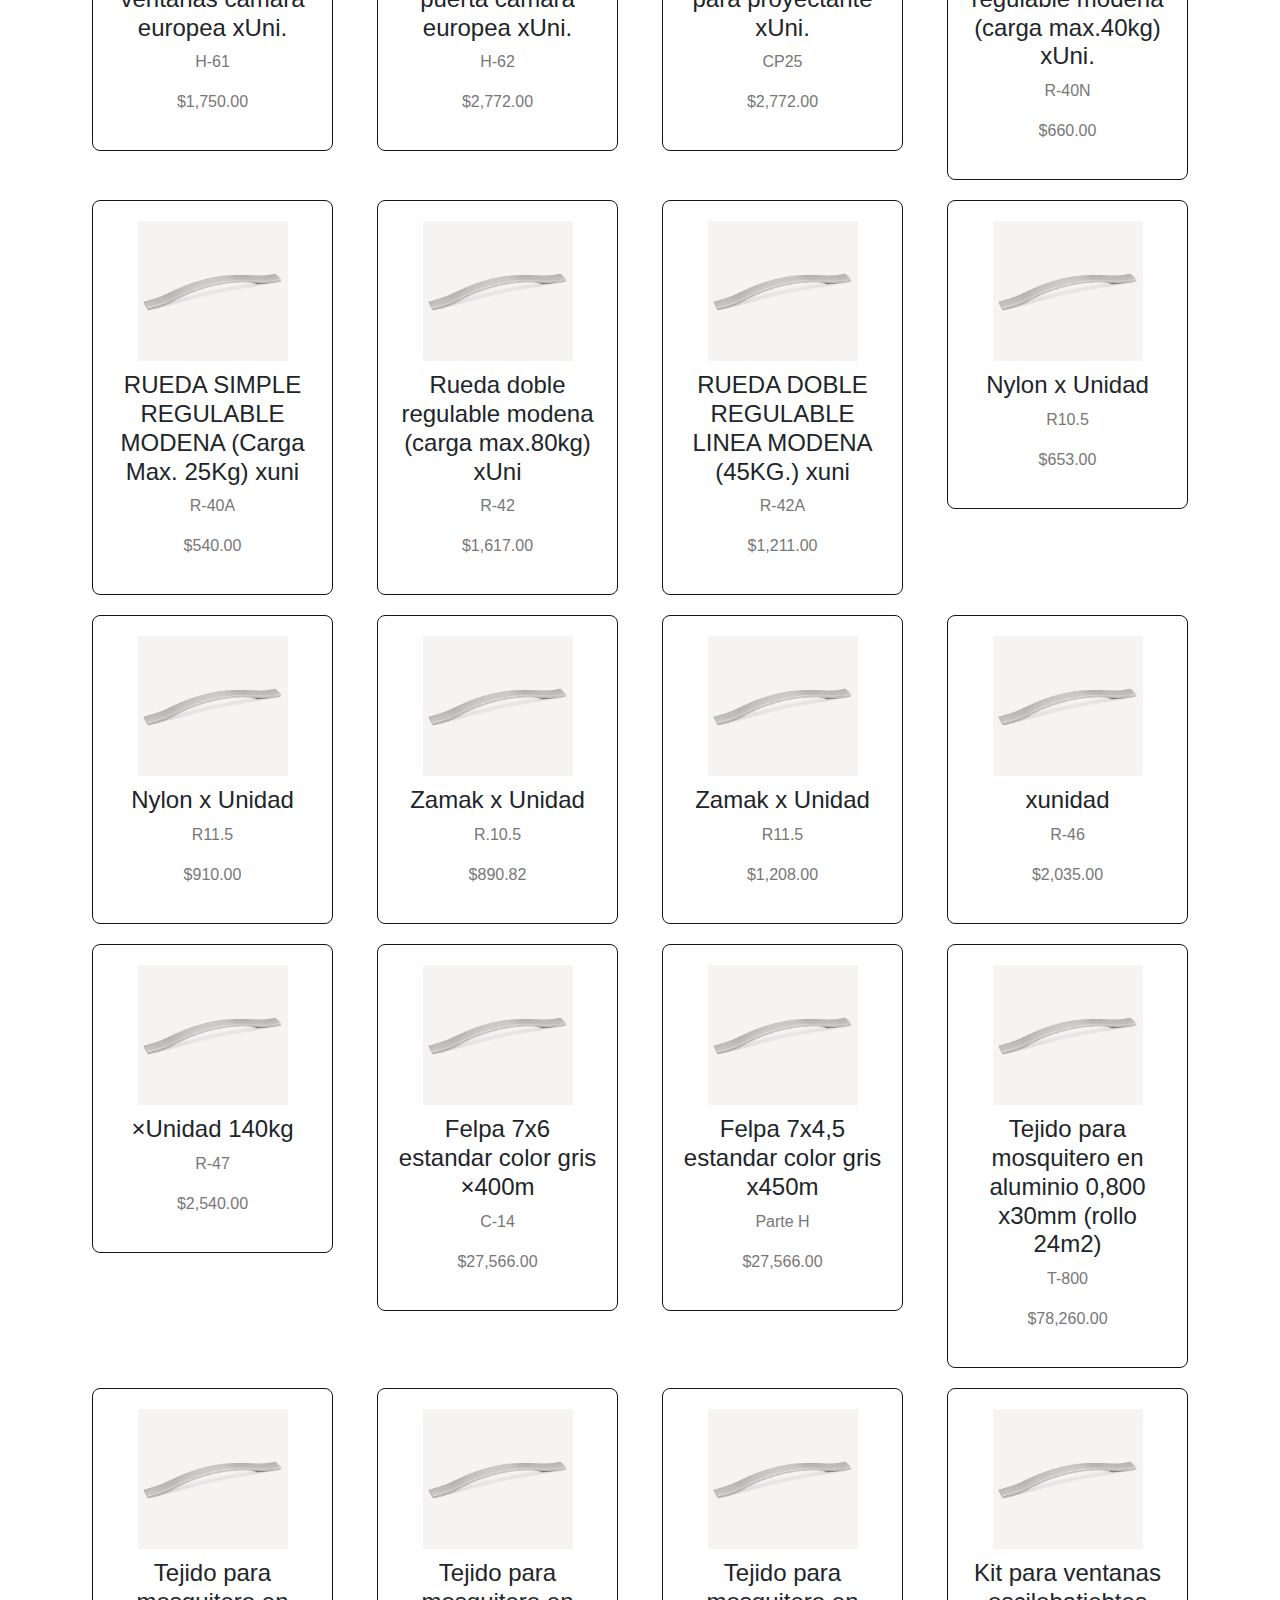
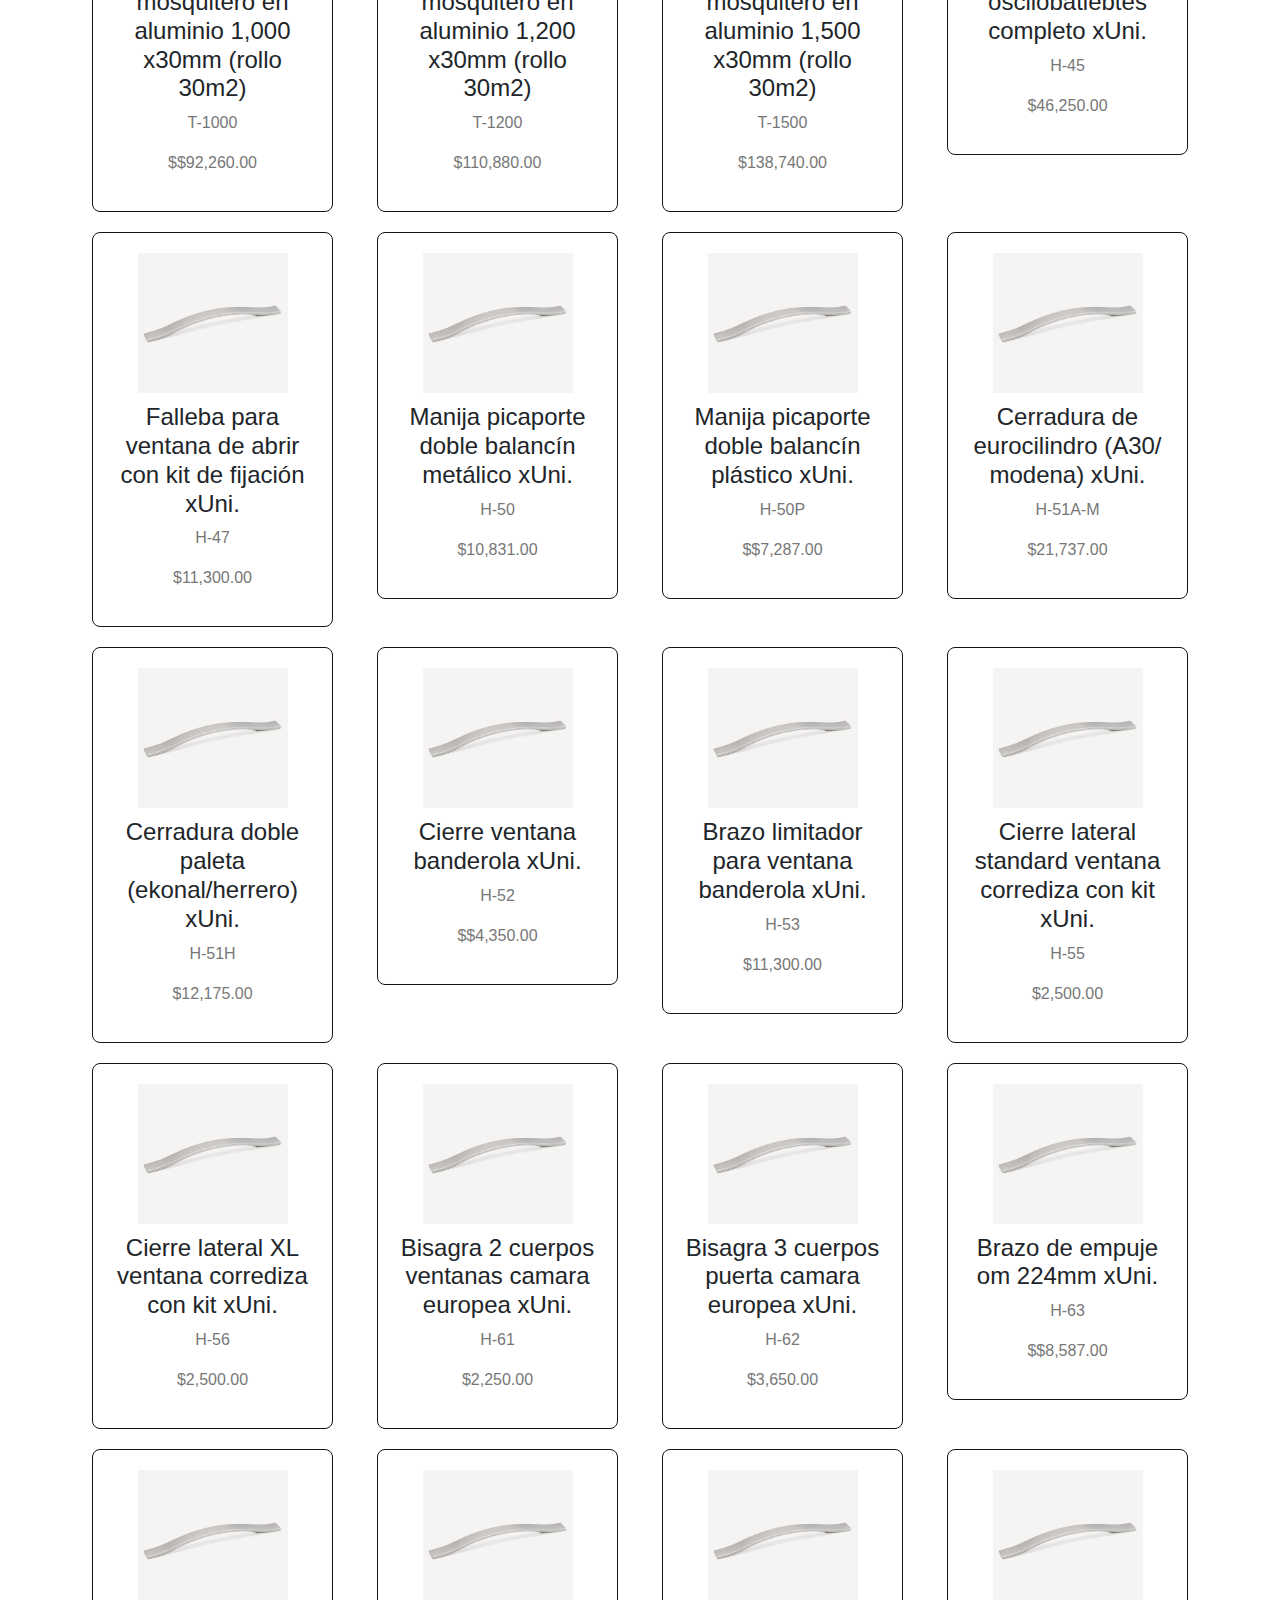
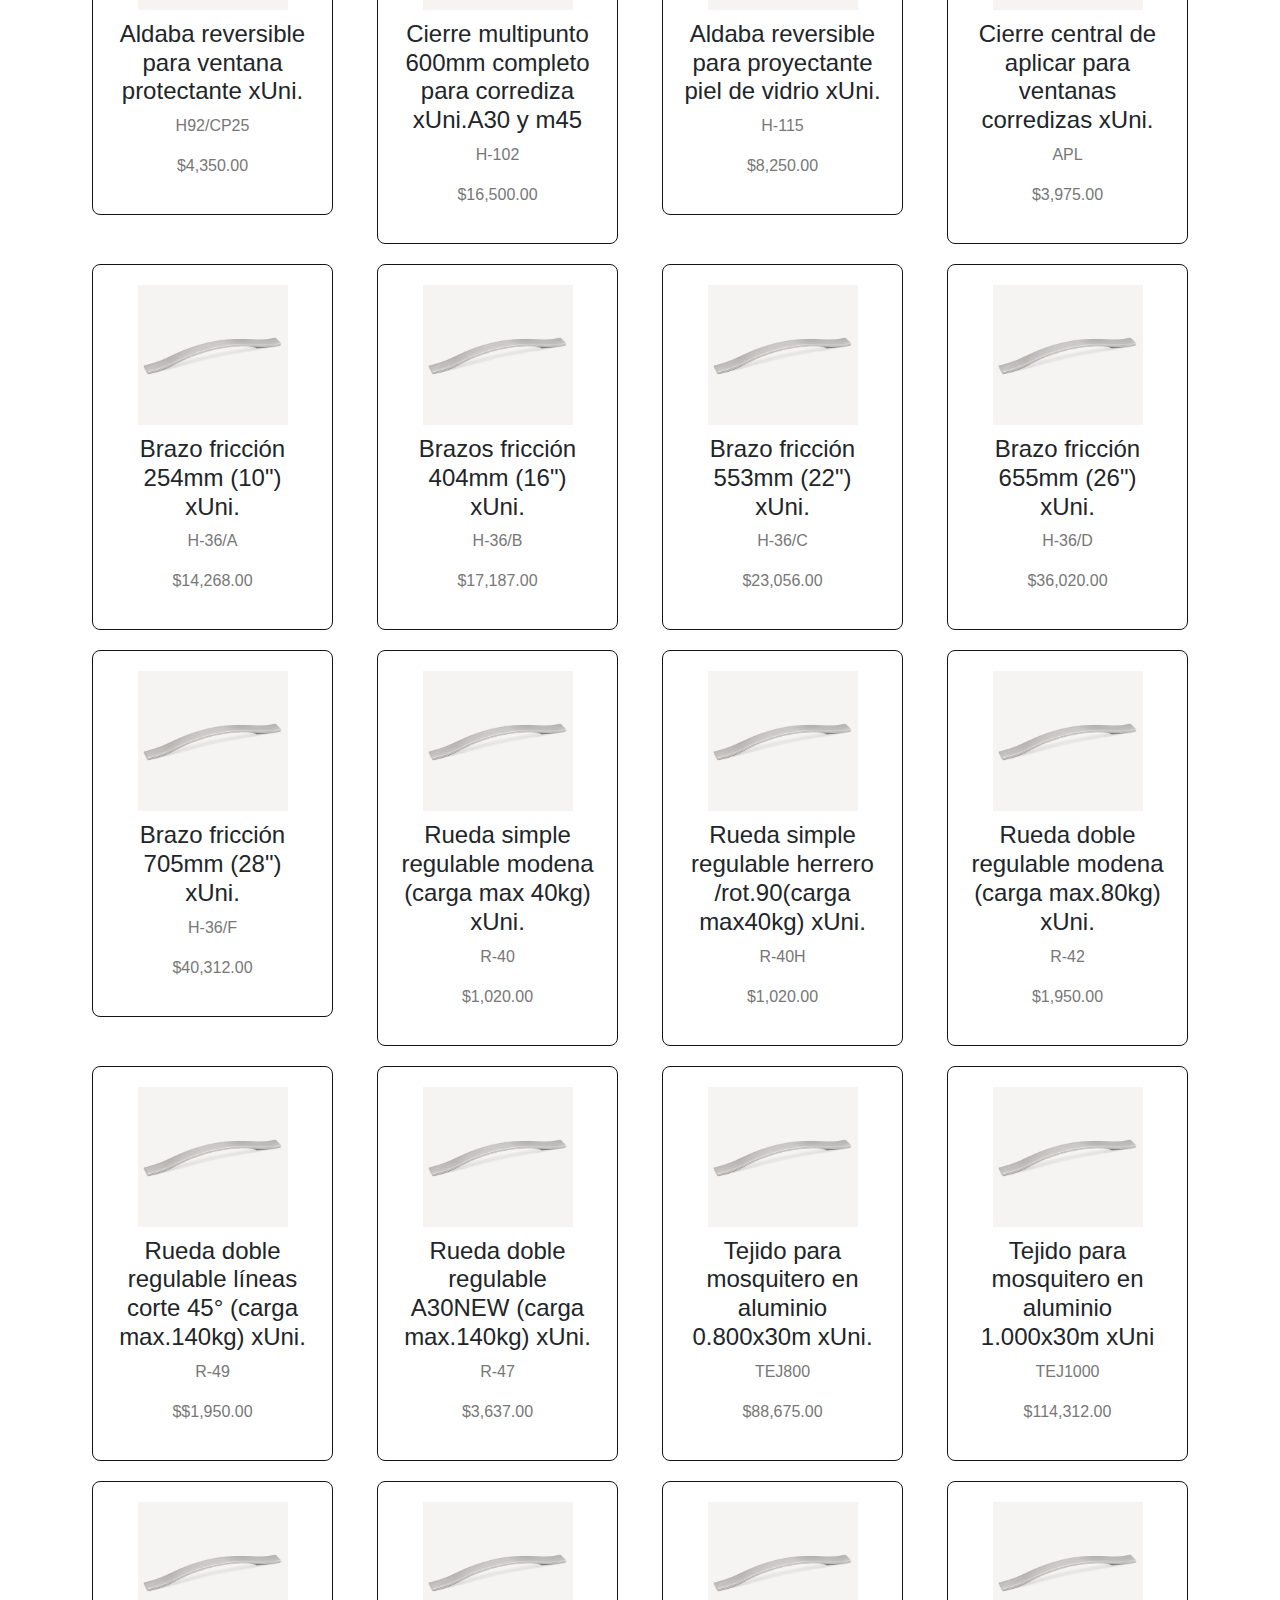
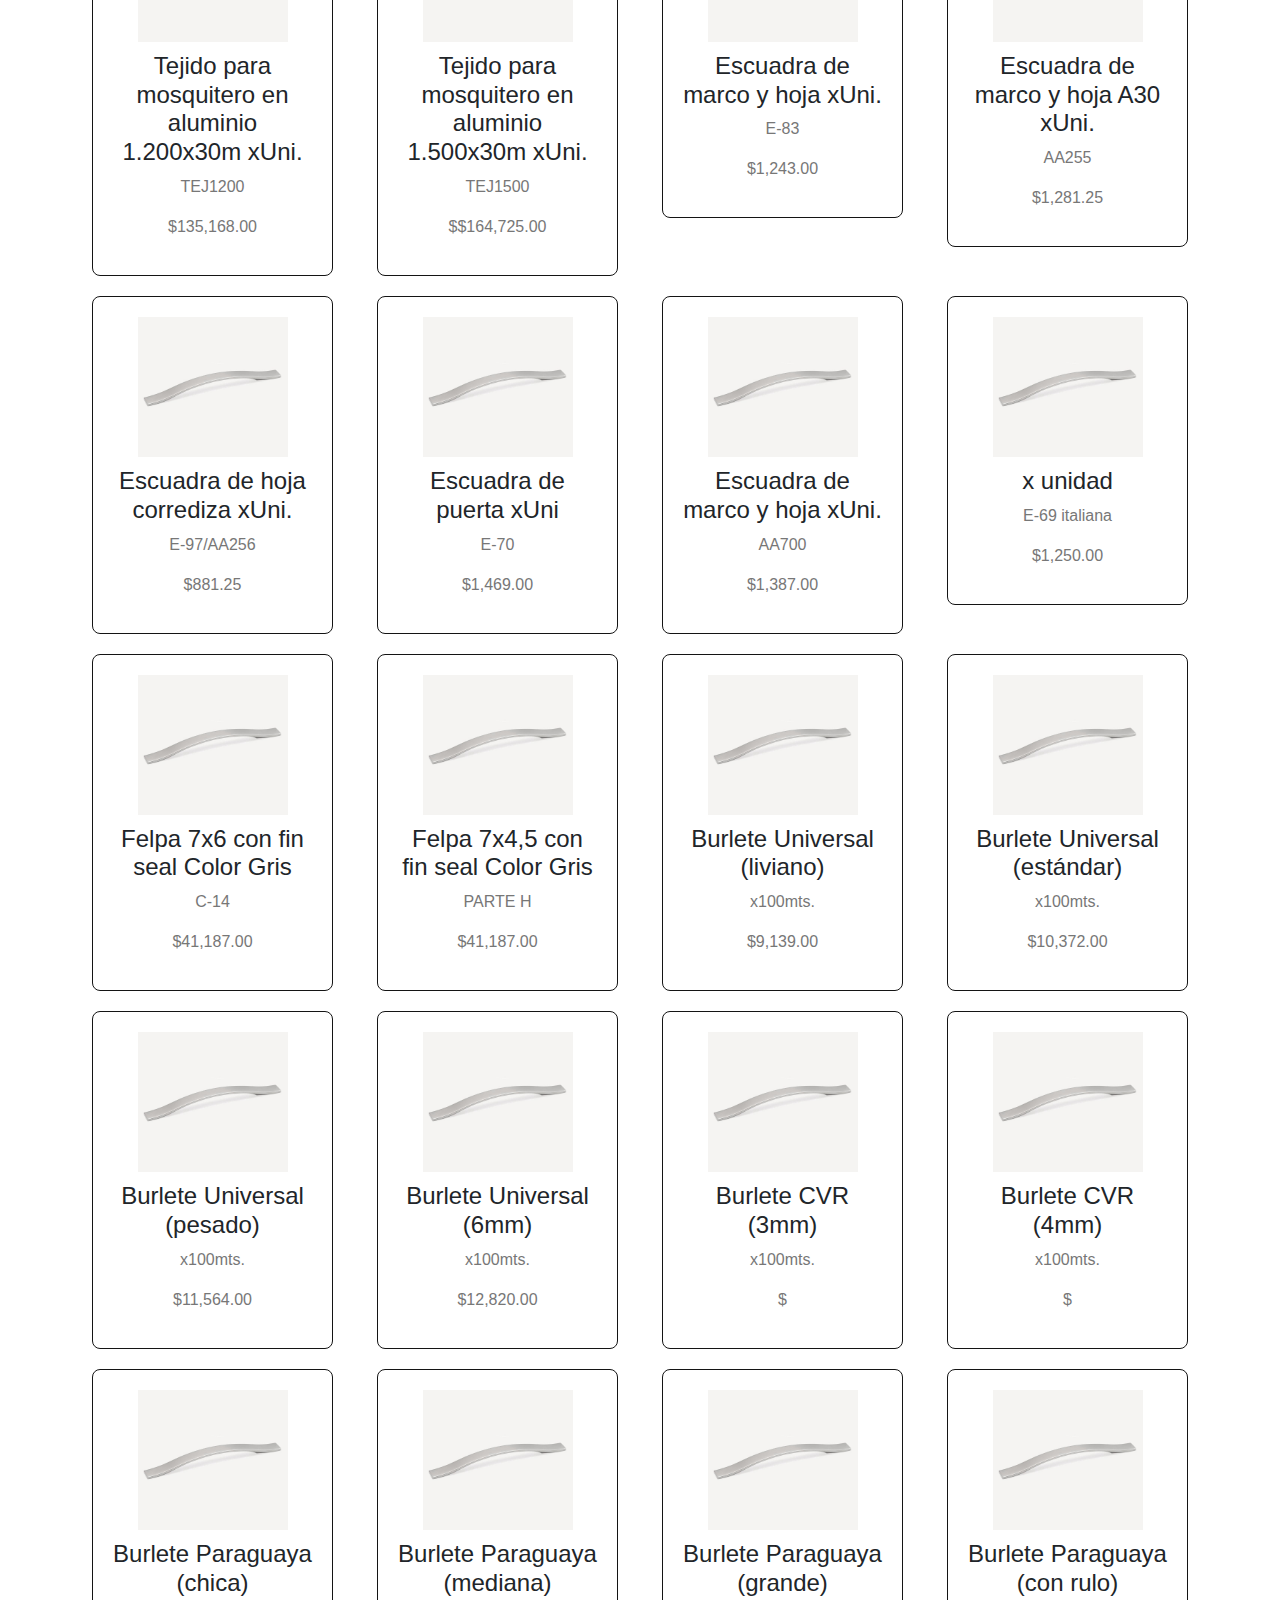
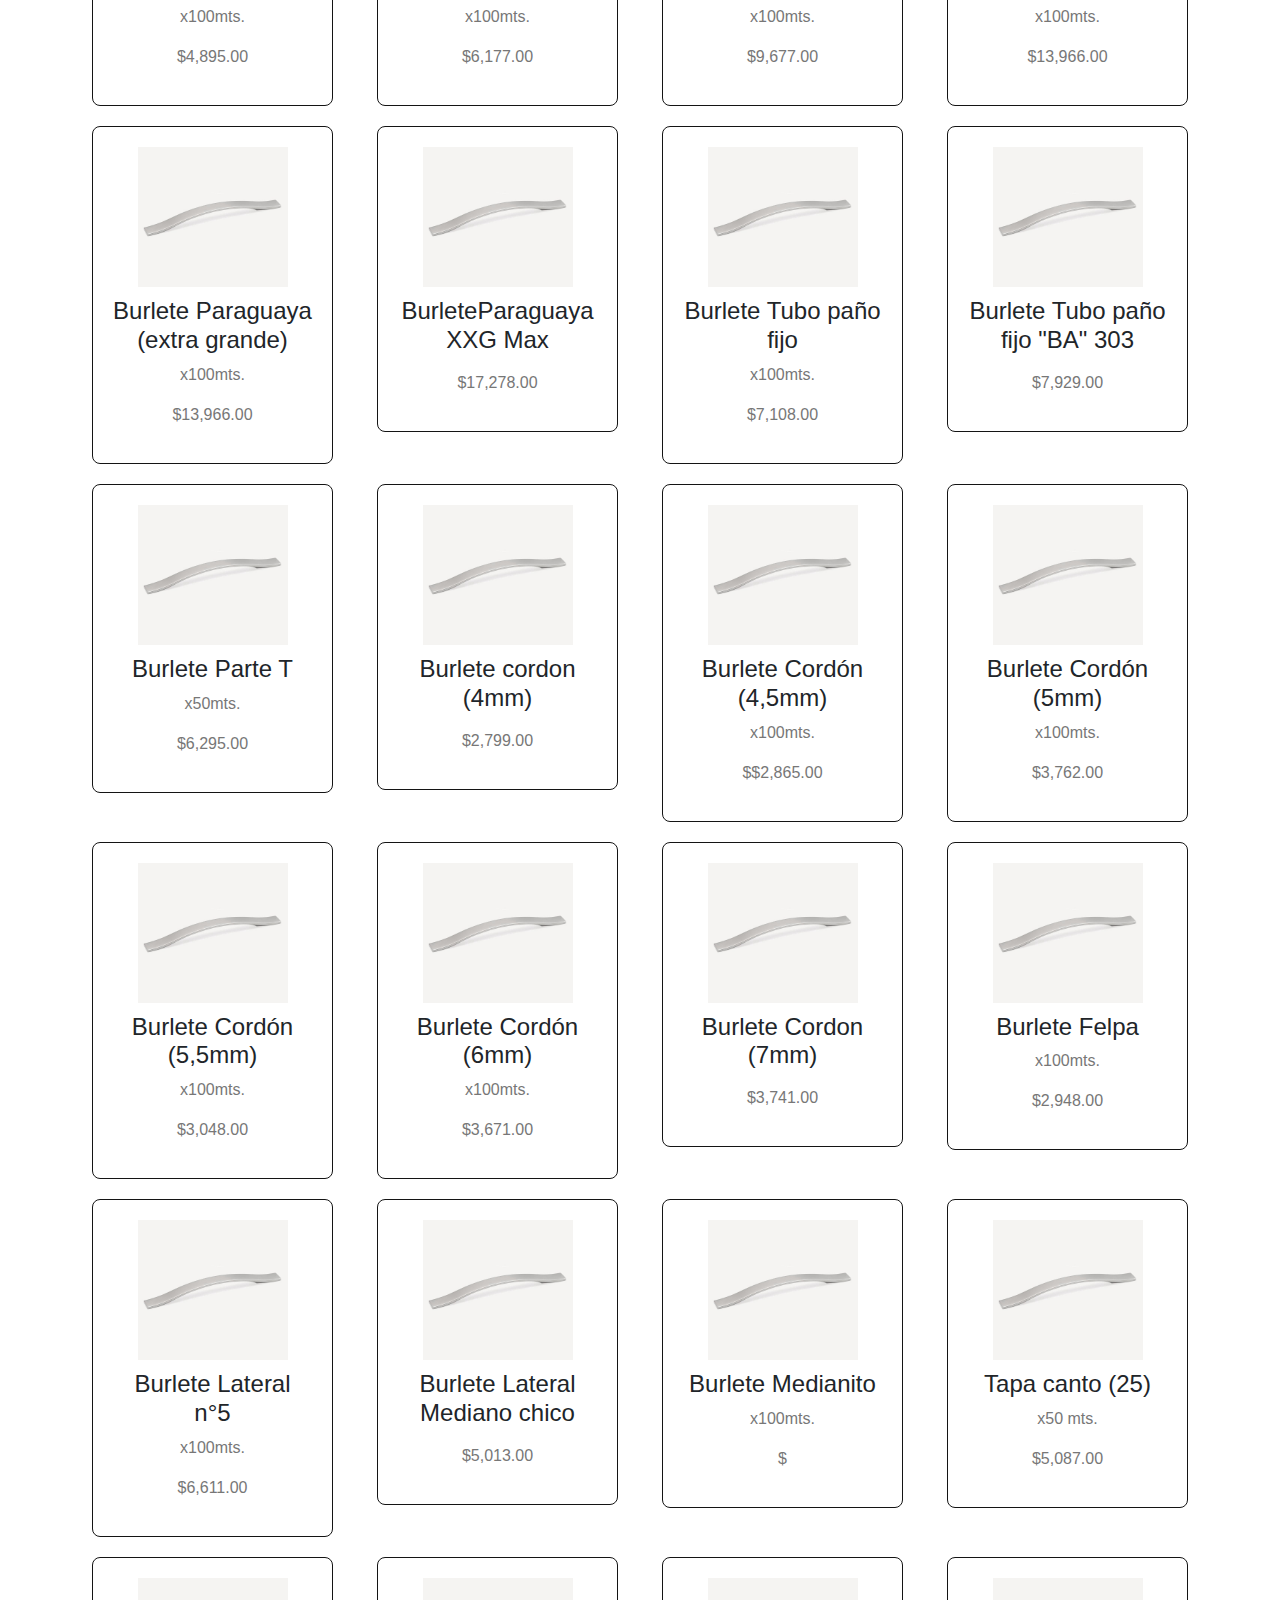
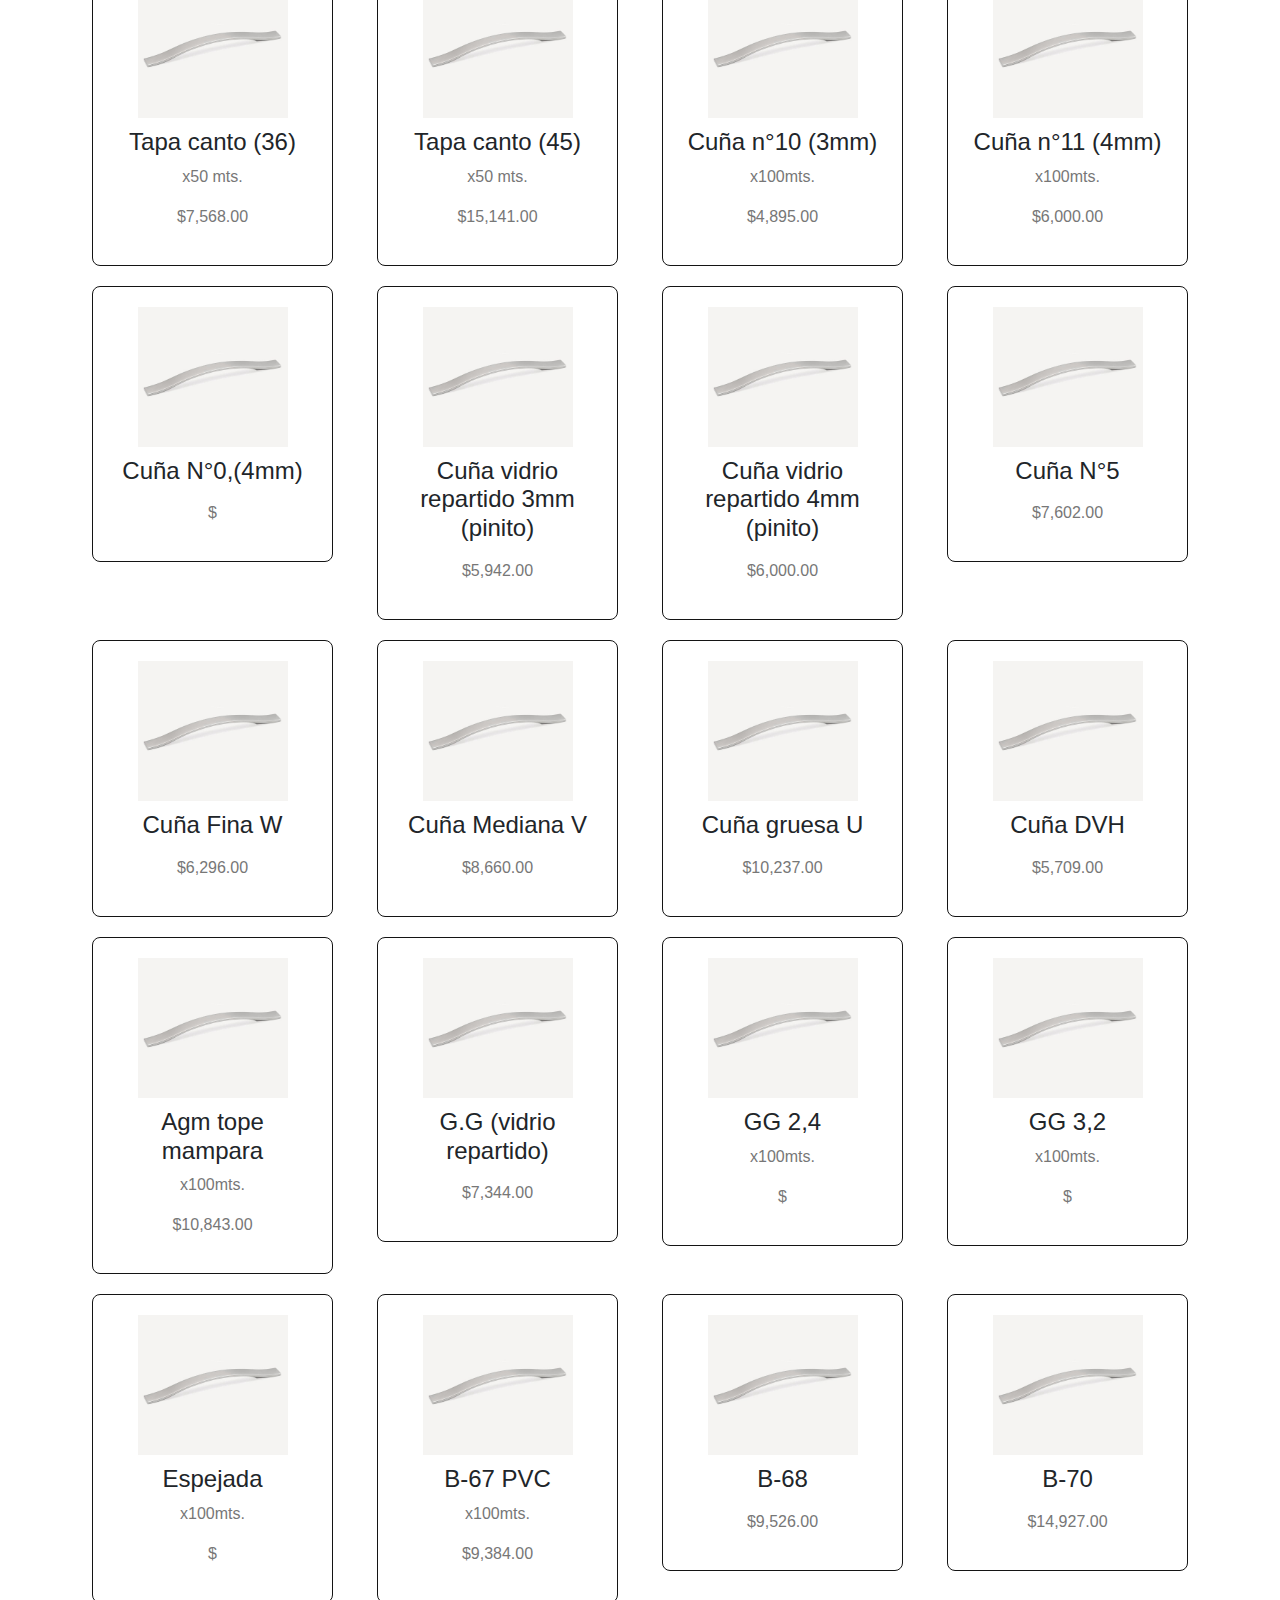
==== commit 539d98d8: "ferreteria dani" ====
--- a/index.html
+++ b/index.html
@@ -37,7 +37,7 @@
         </div>
     </nav>
 <div class="ubicacion">
-    <p><b>Nos encontramos en Avenida San Martin 5446, Rafael Calzada. </b><a href="https://www.google.com/maps?q=-34.779000,-58.334139" target="_blank">Ver ubicación</a> <img class="imgicon" src="/image/iconoubicacion.png" alt="icon"> </p>
+    <p><b>Nos encontramos en Avenida San Martin 5446, Rafael Calzada. </b><a href="https://www.google.com/maps?q=-34.779000,-58.334139" target="_blank">Ver ubicación</a> <img class="imgicon" src="iconoubicacion.png" alt="icon"> </p>
 </div>
     
     
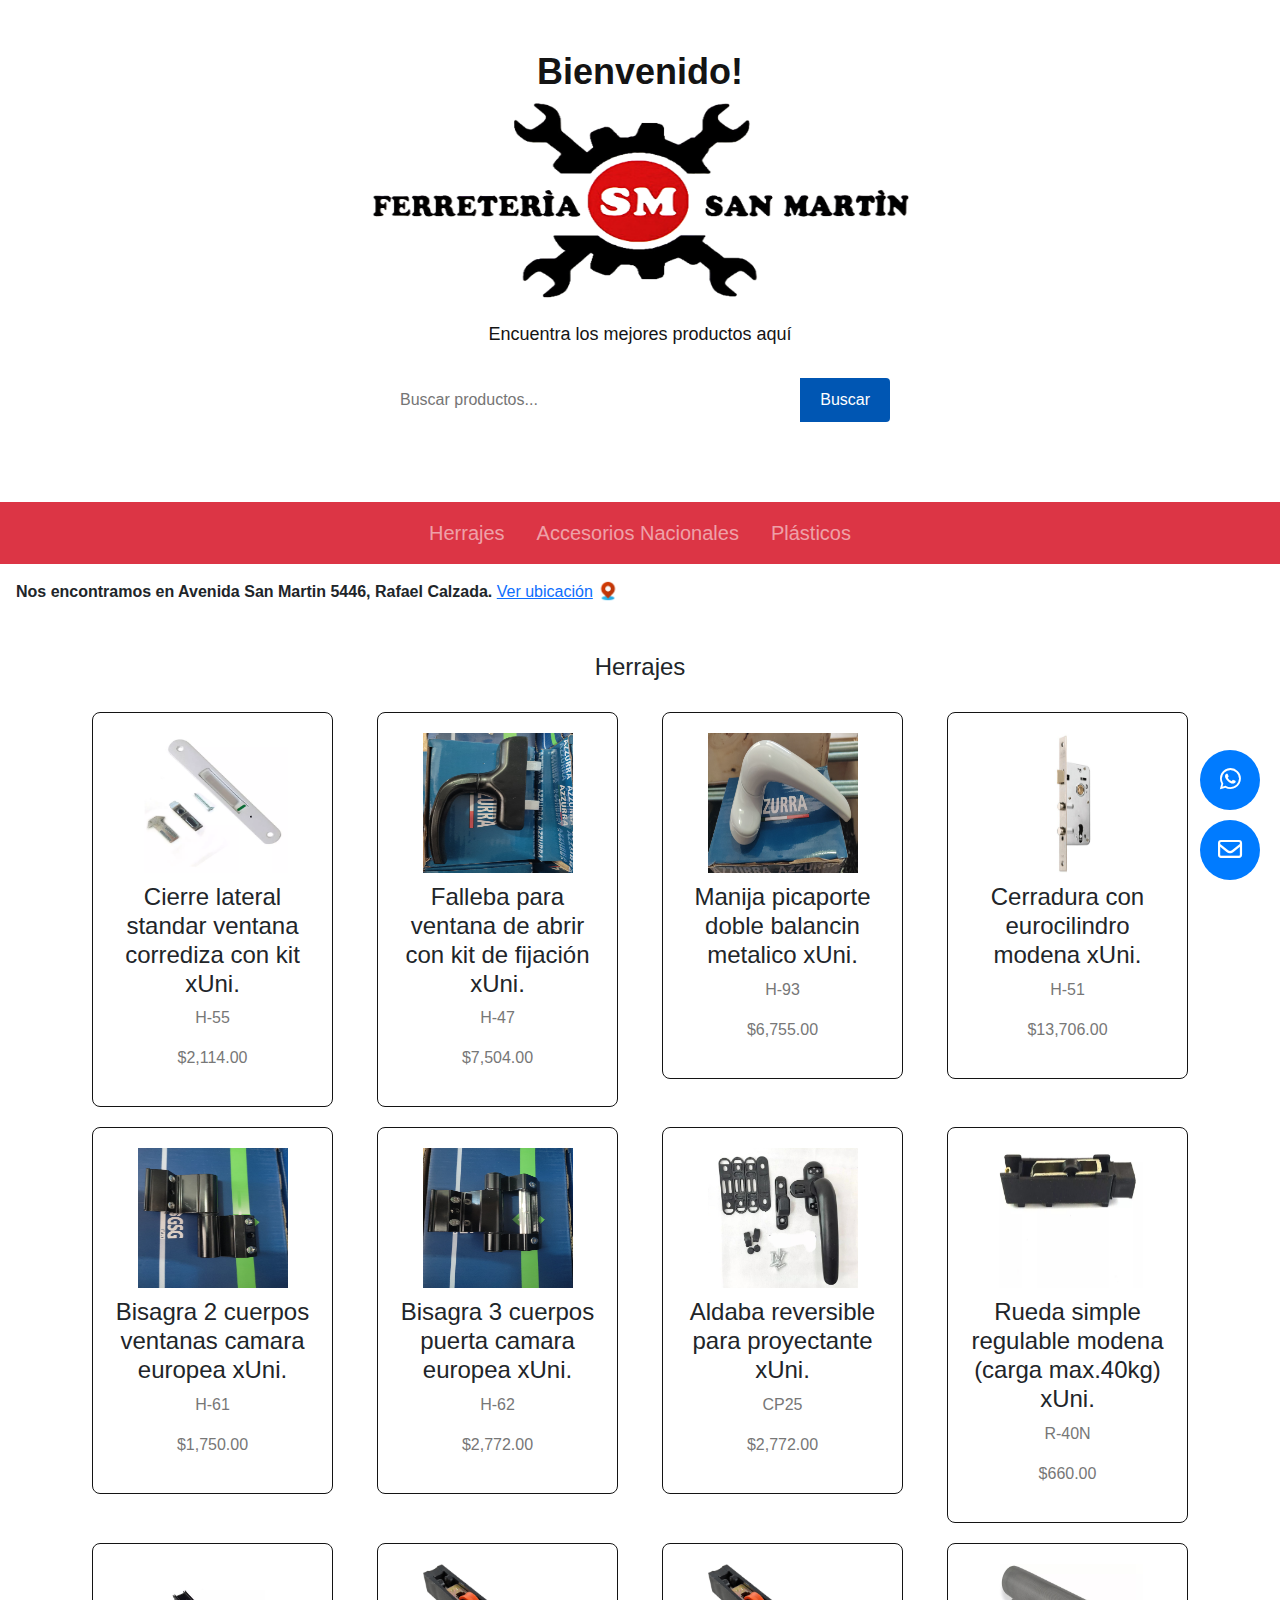
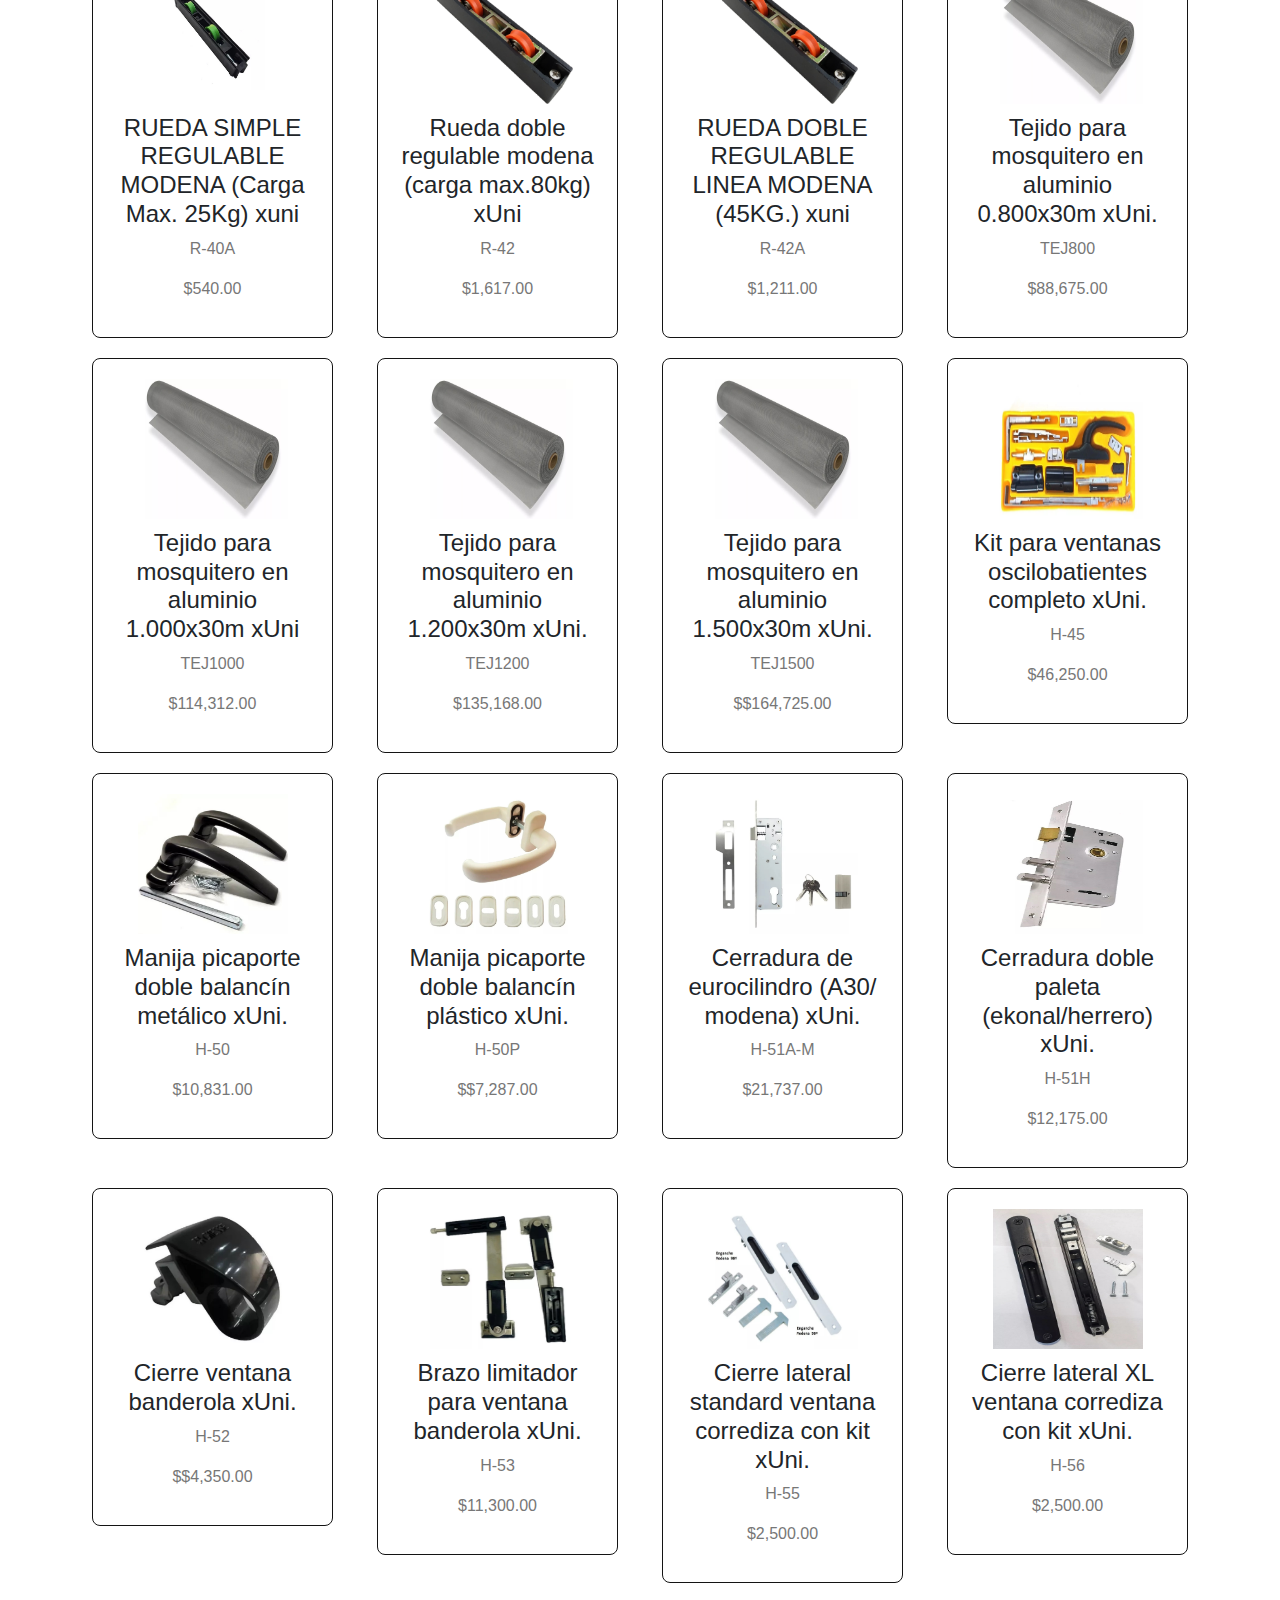
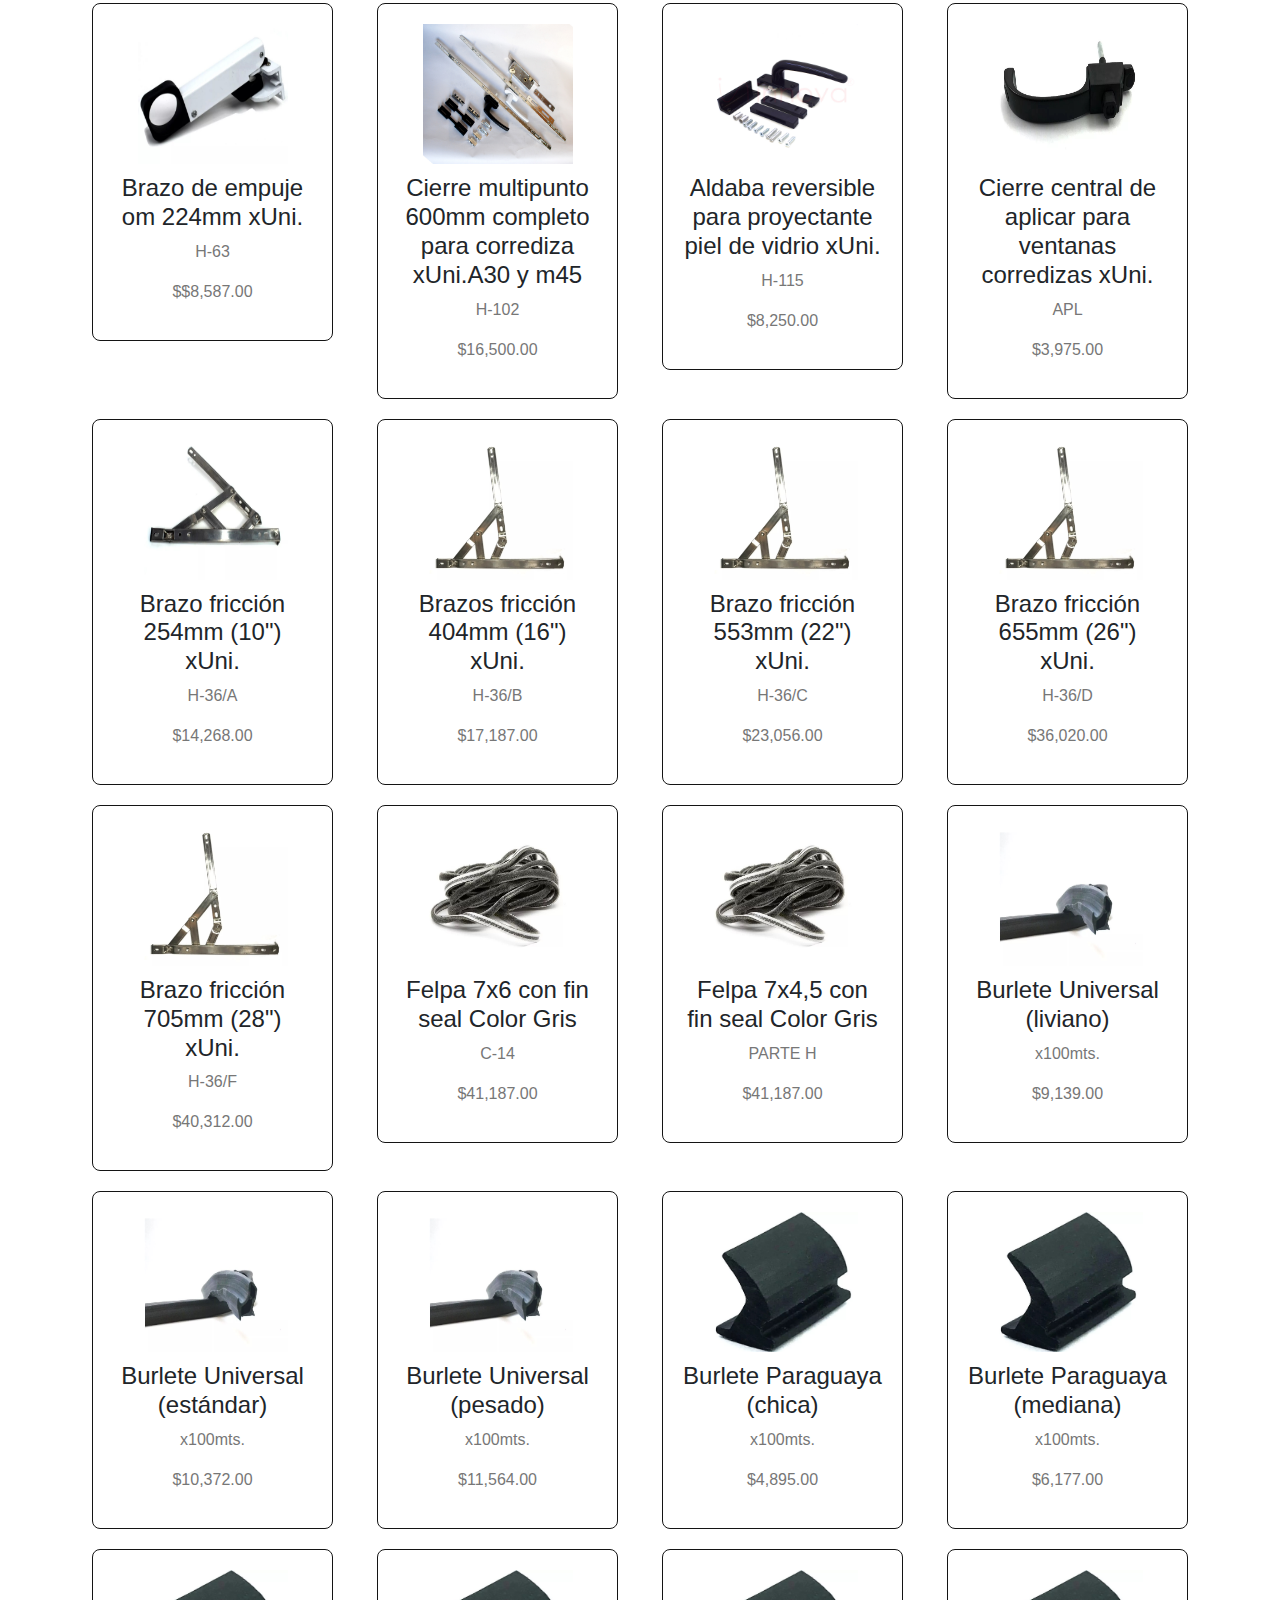
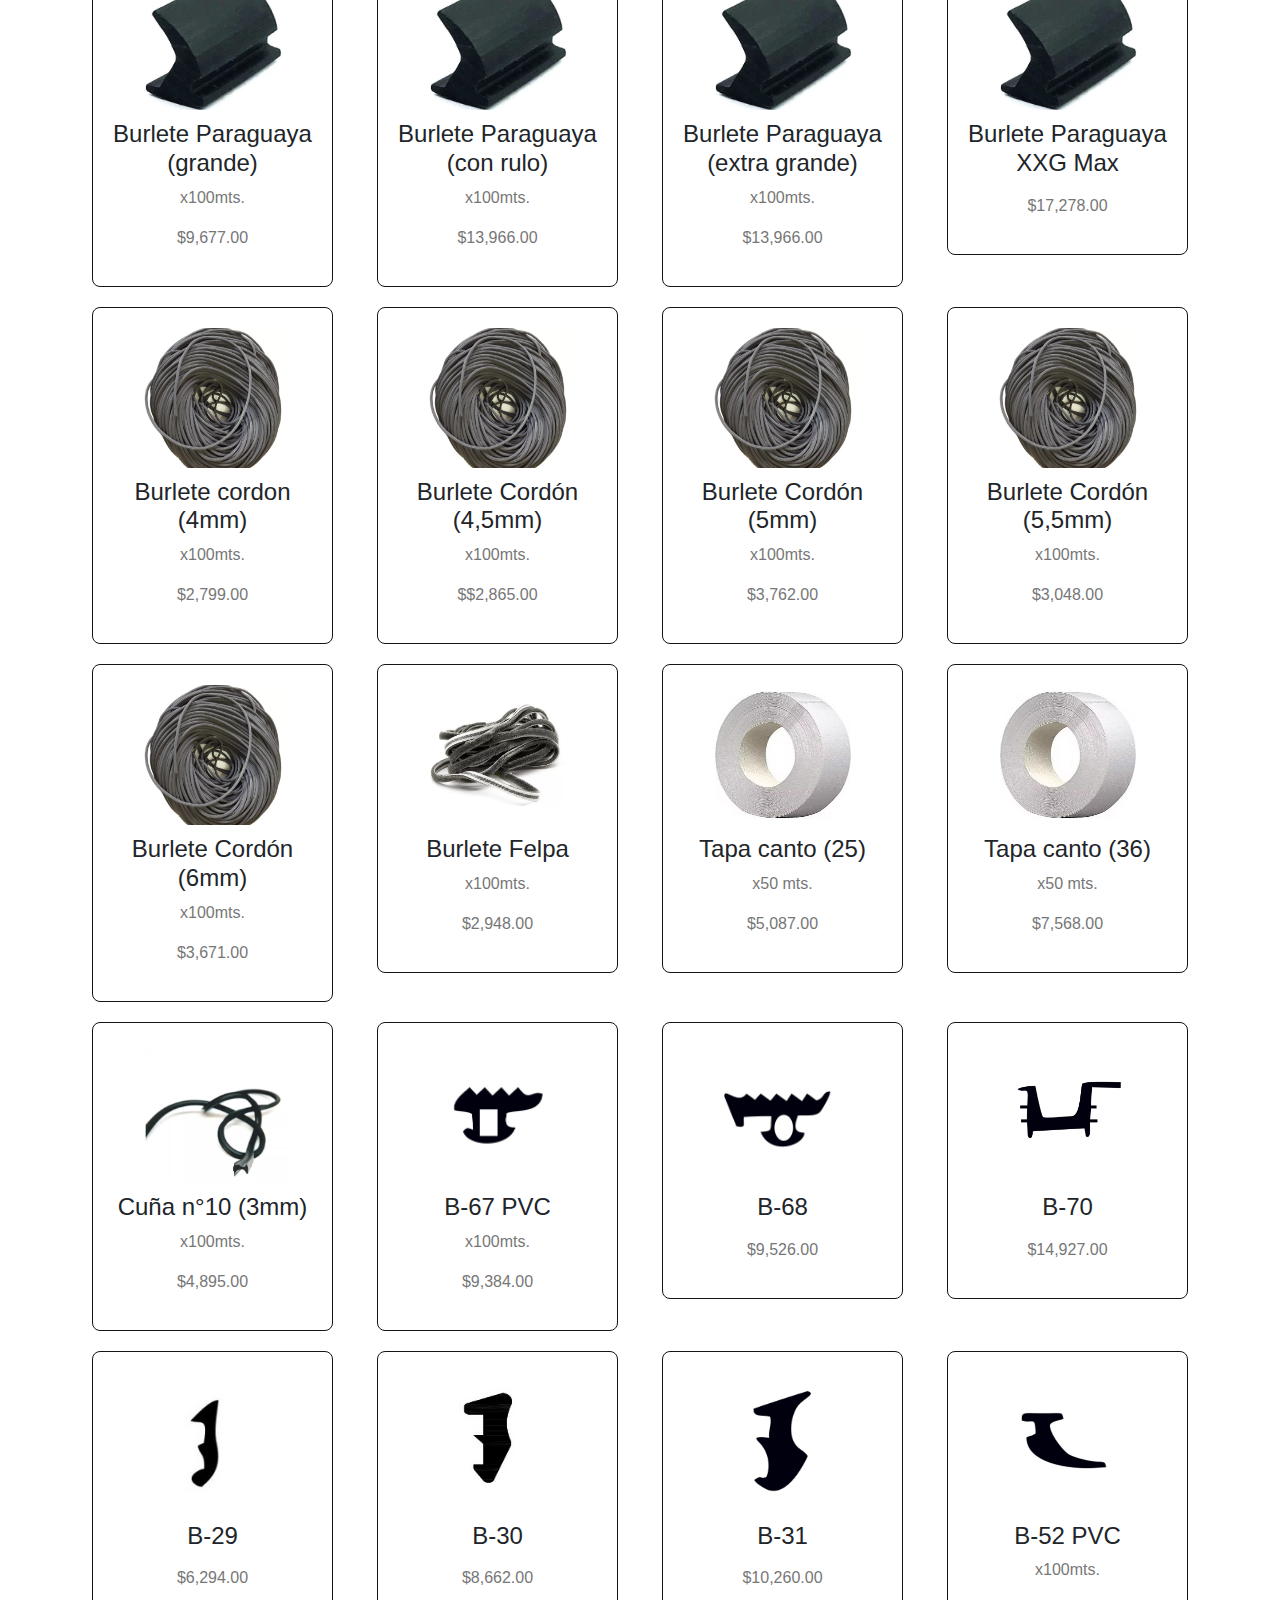
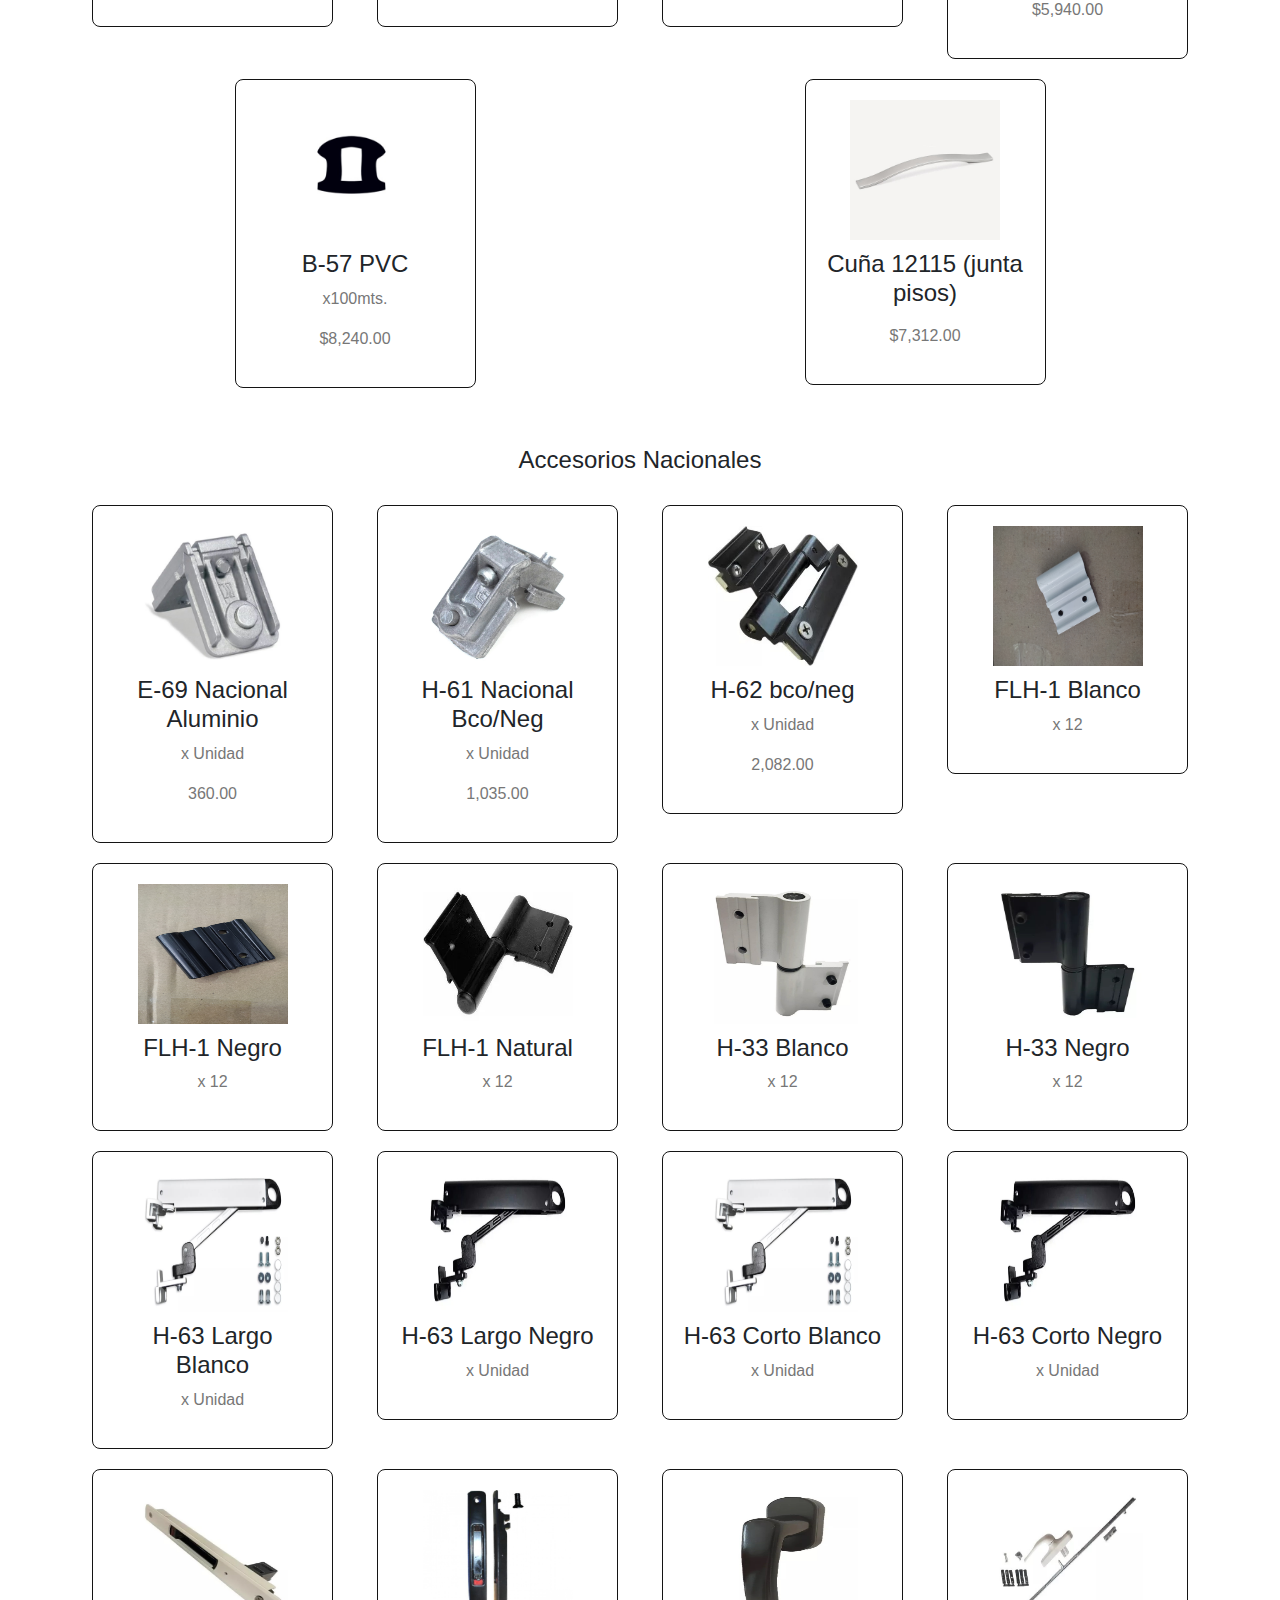
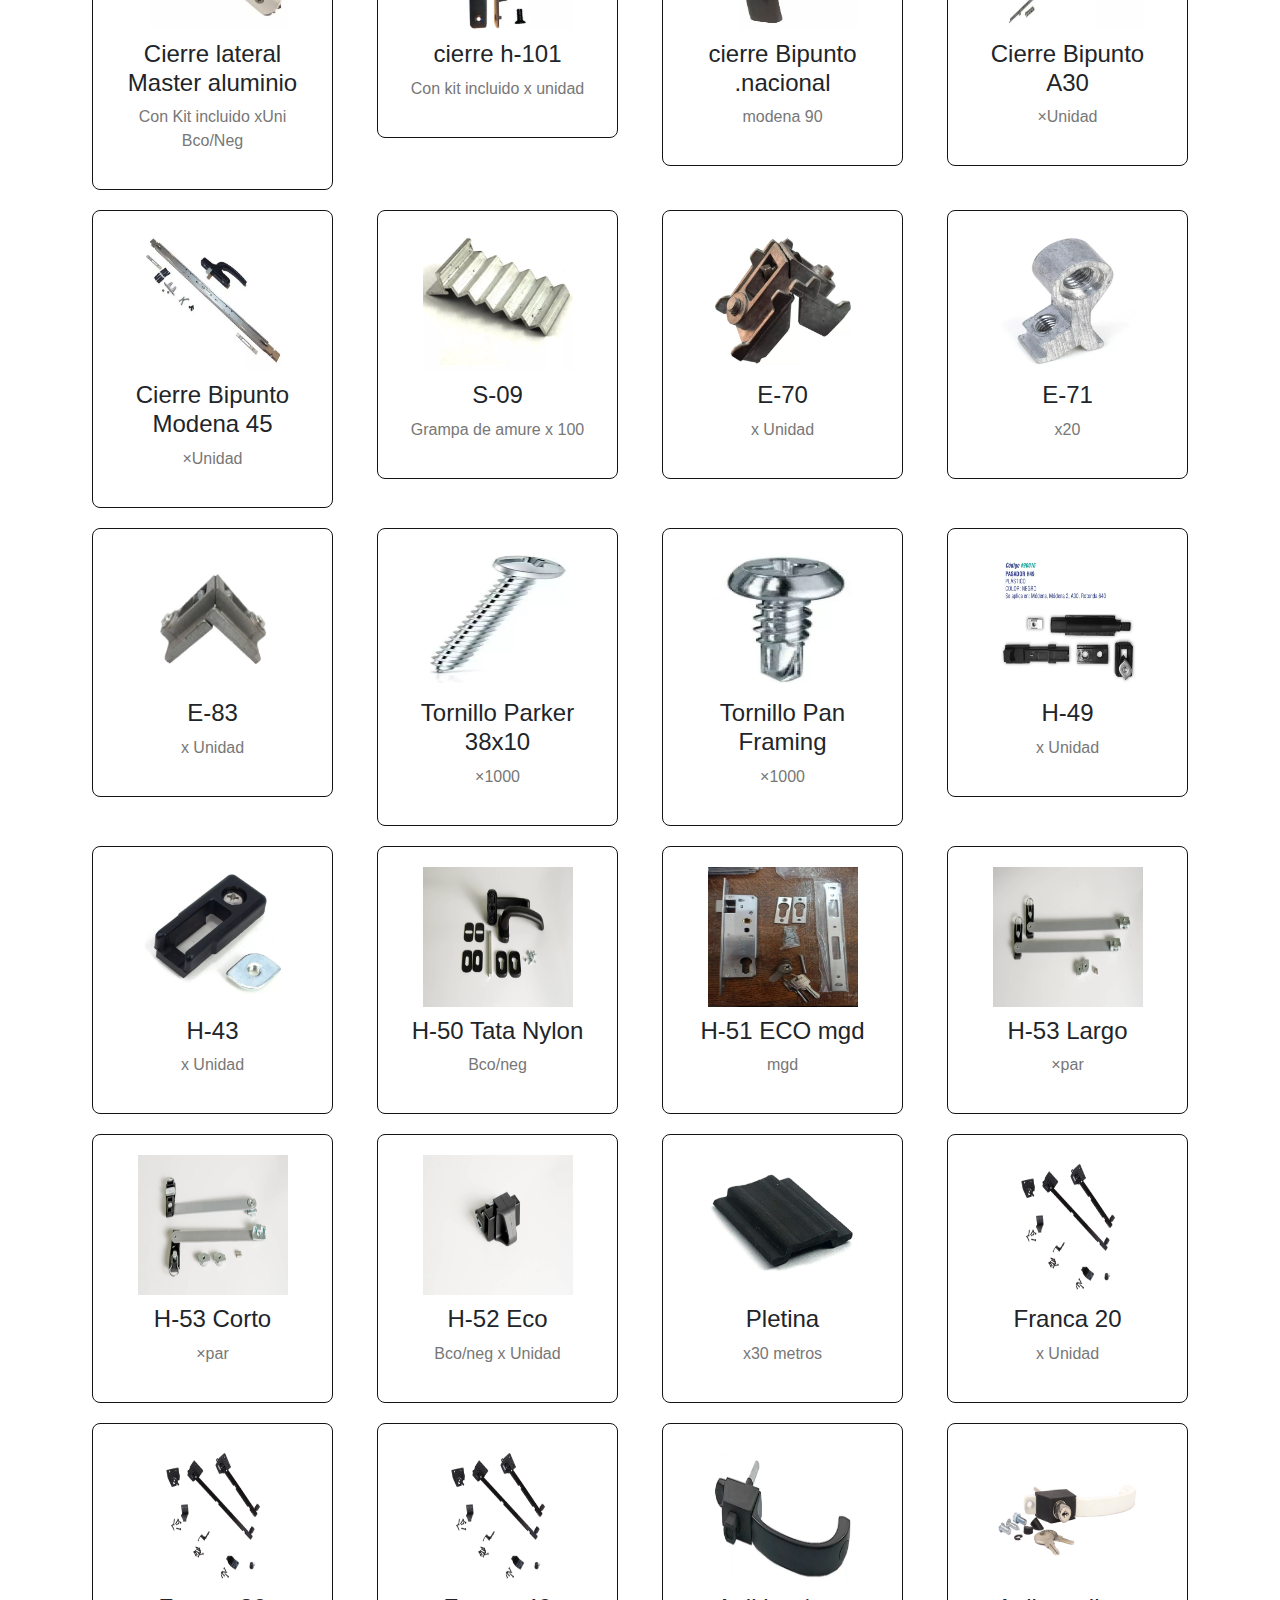
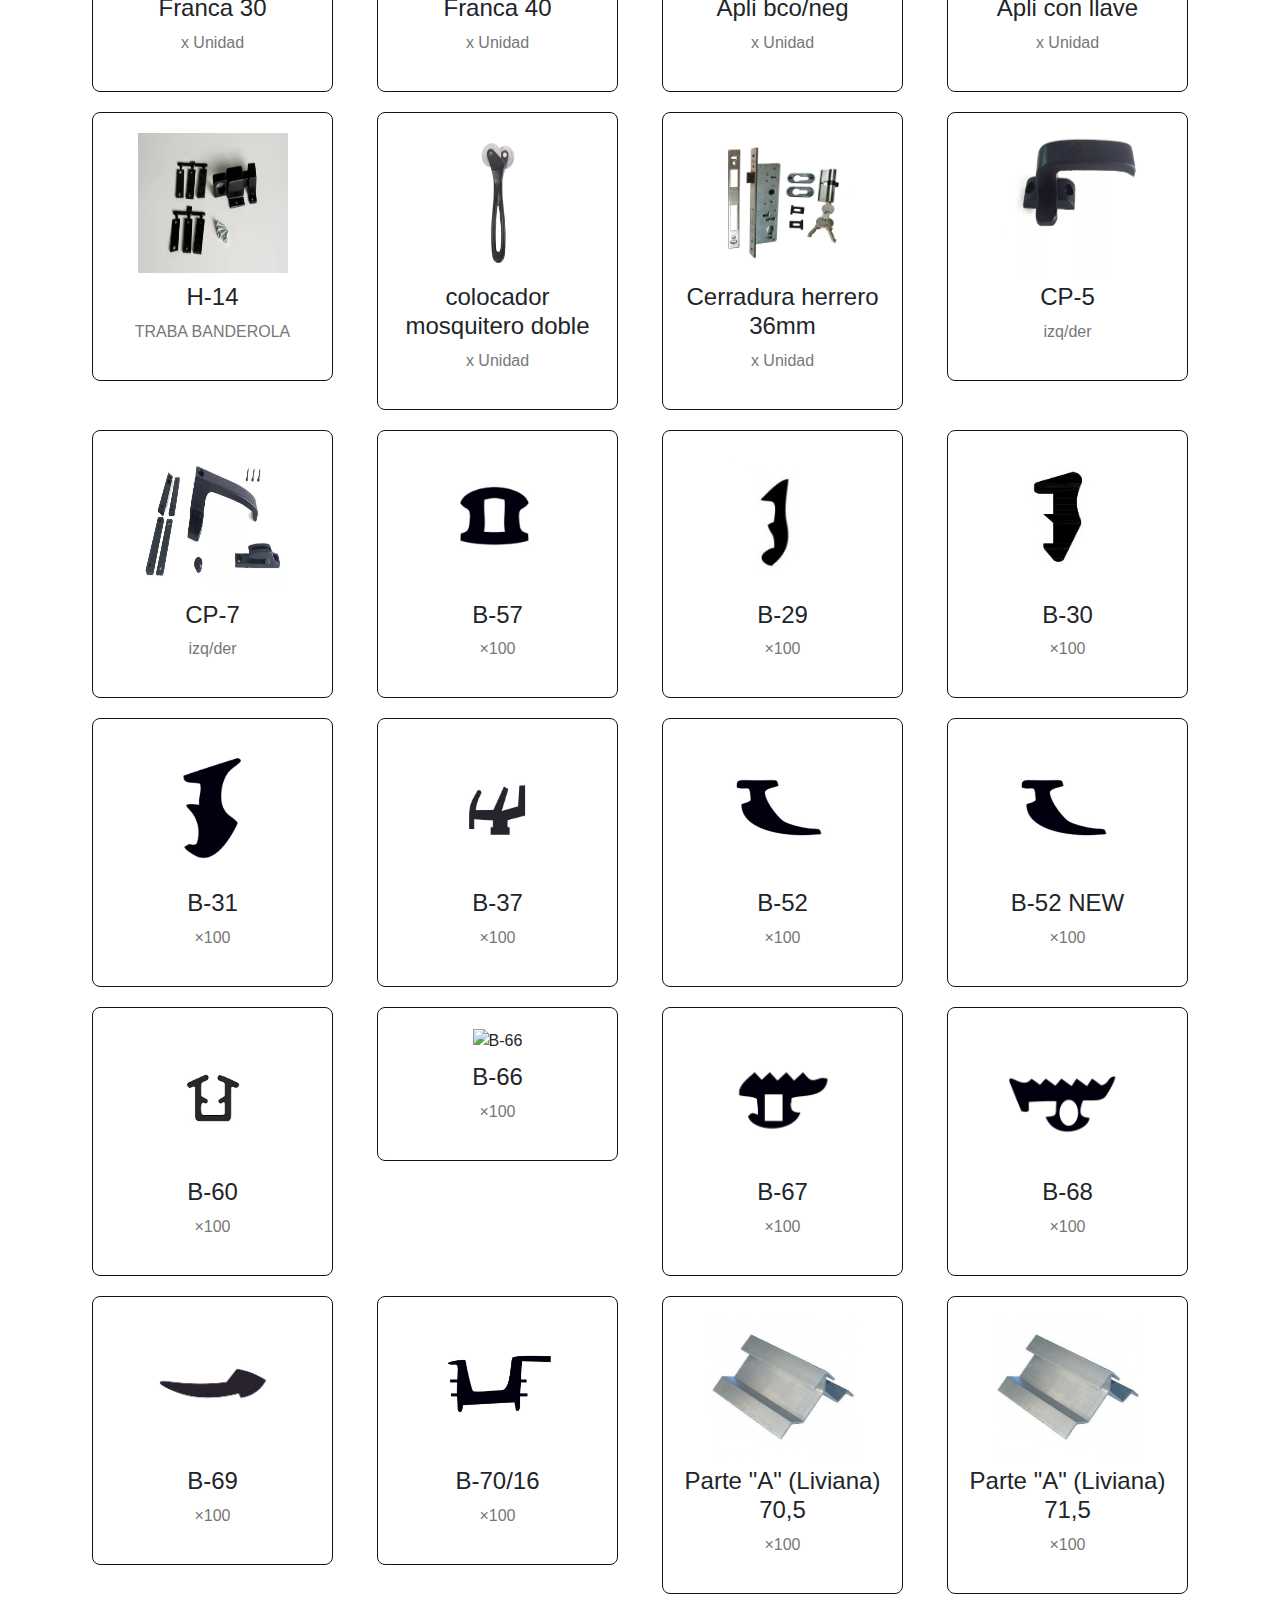
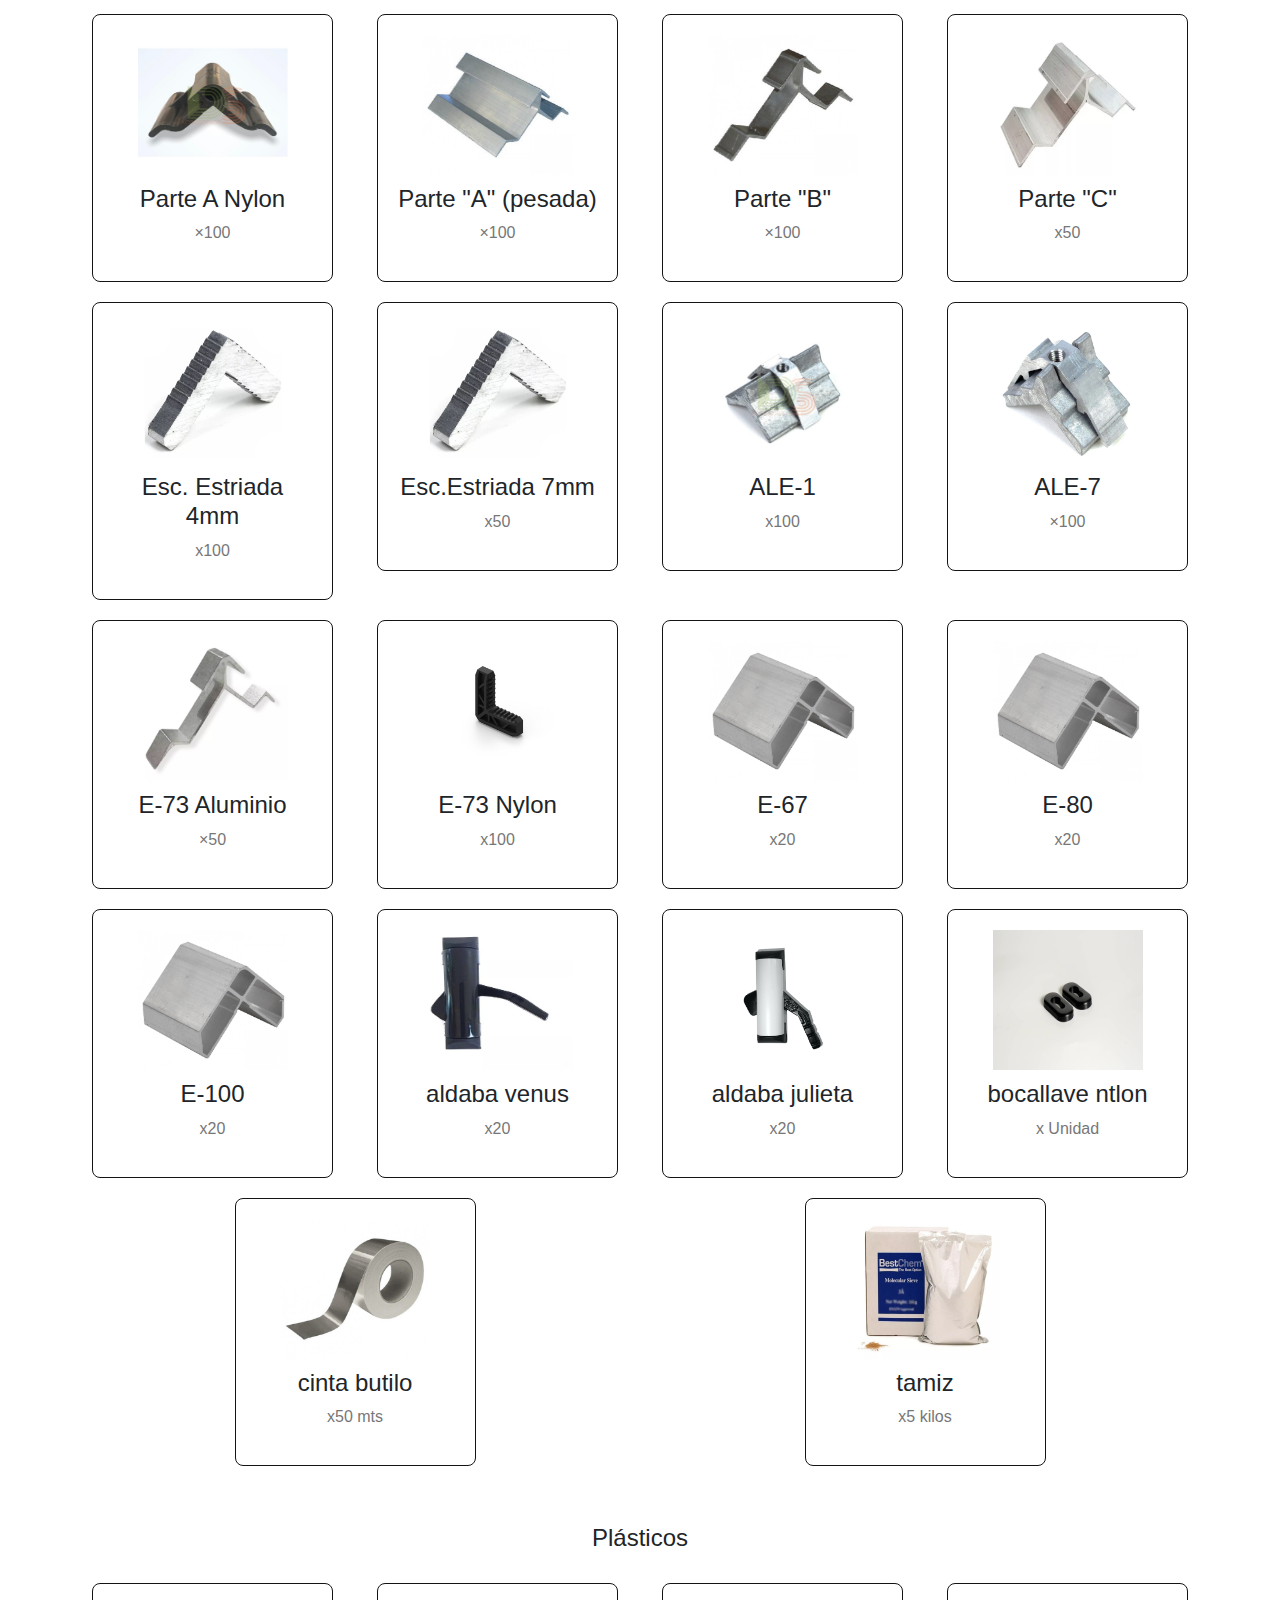
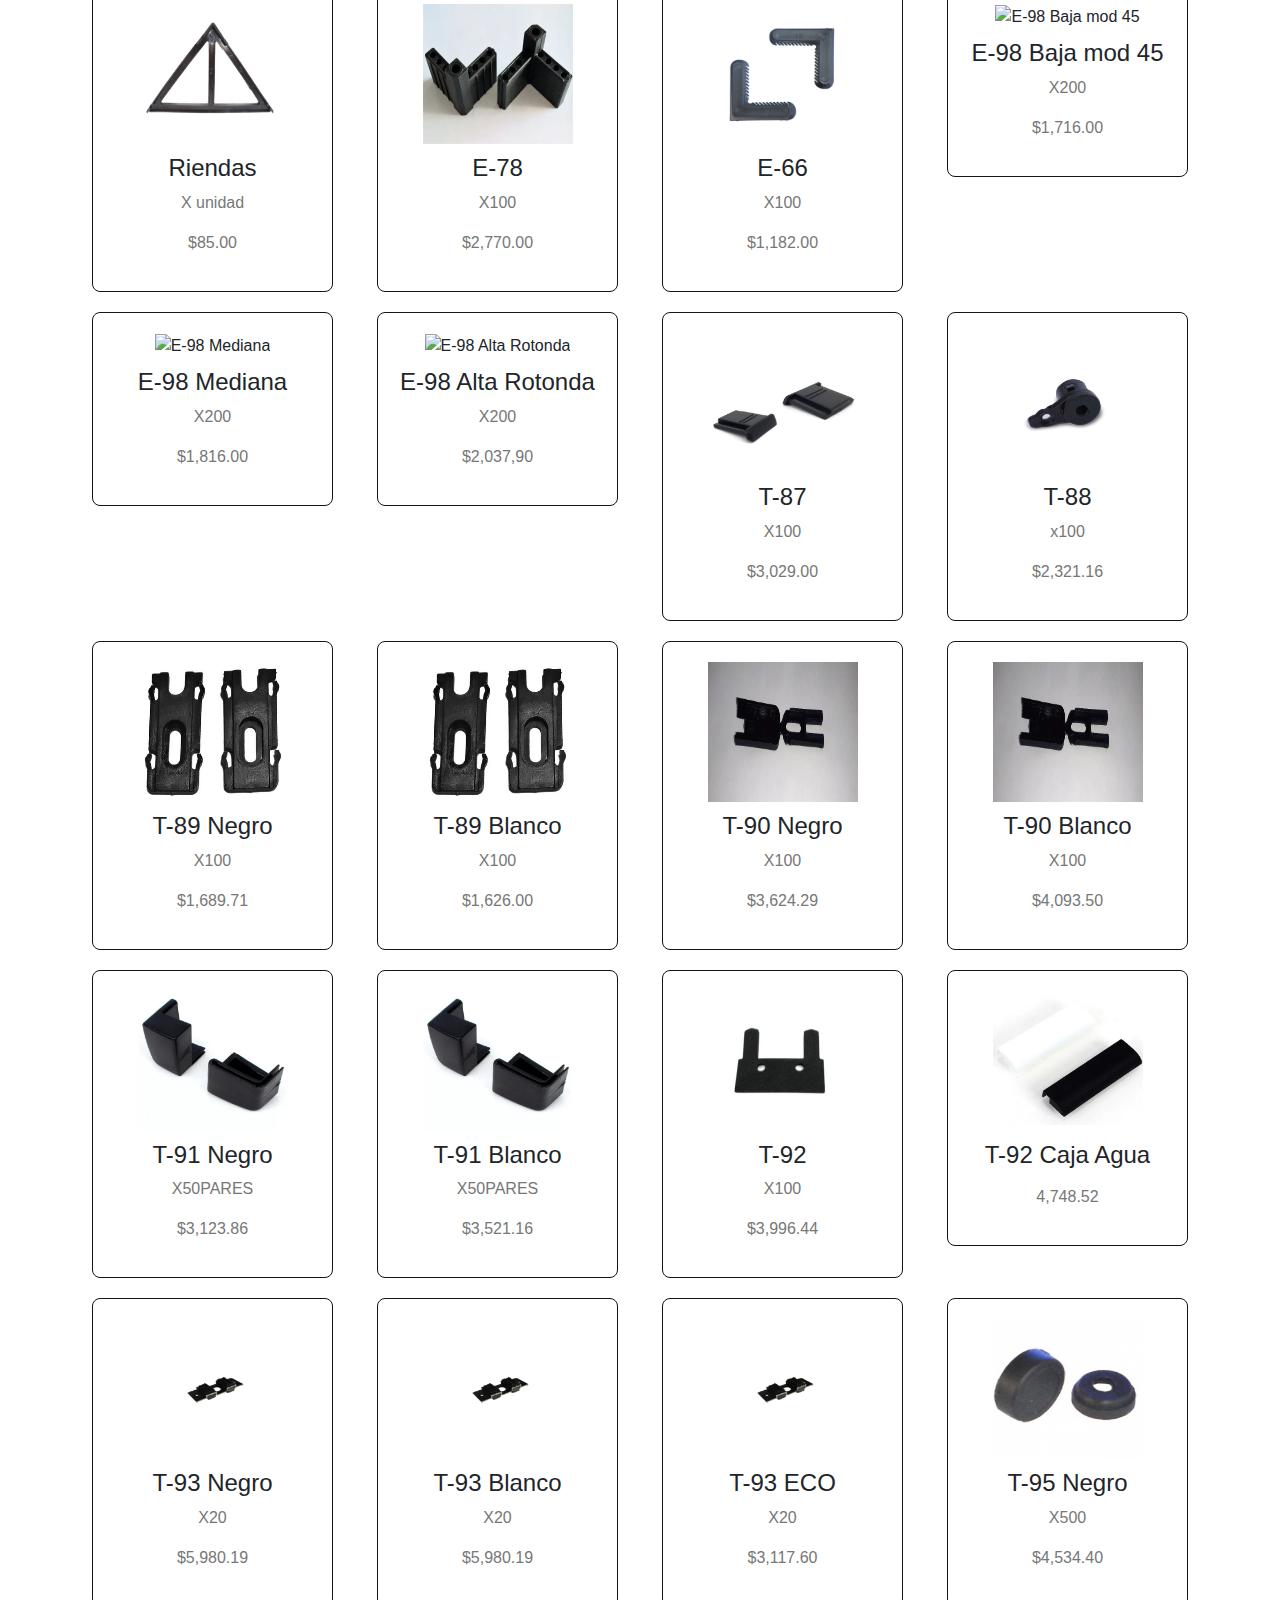
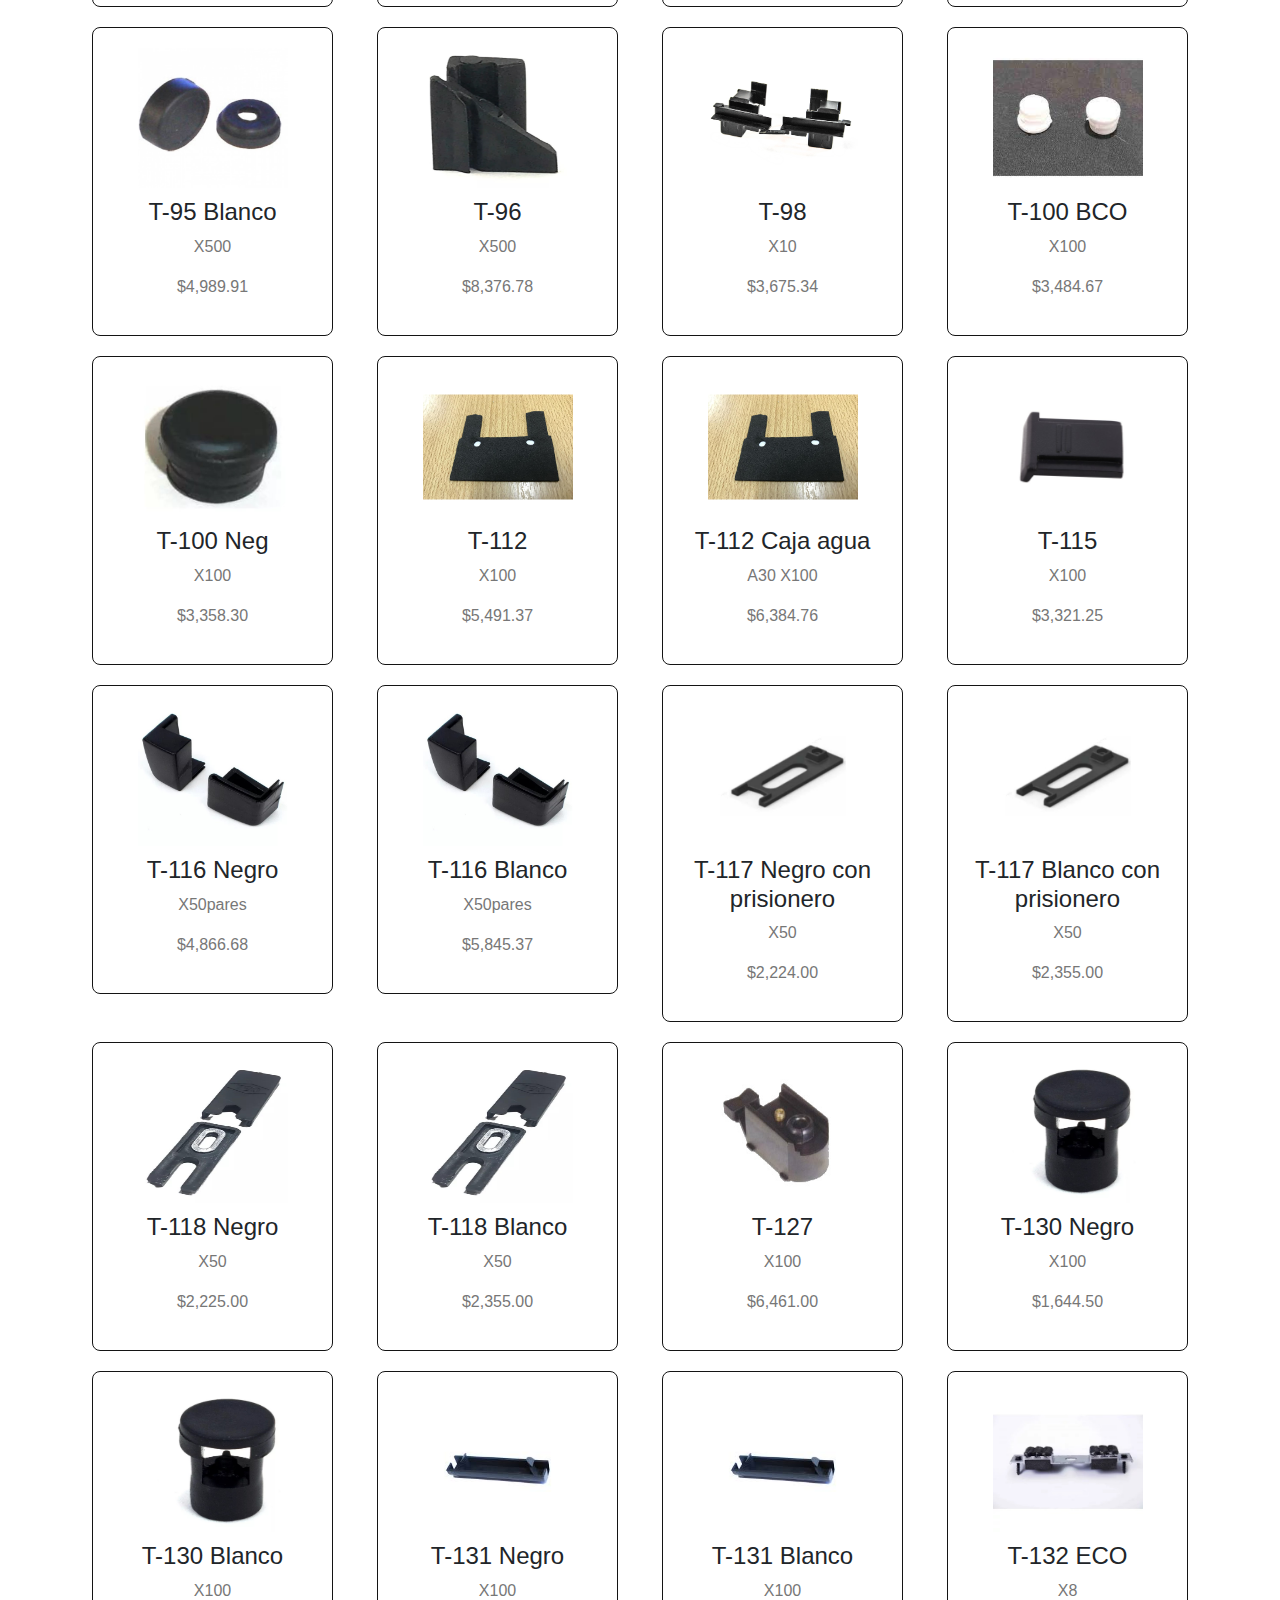
==== commit f863d677: "ferreteria dani" ====
--- a/index.html
+++ b/index.html
@@ -25,13 +25,13 @@
         <div class="container">
             <ul class="navbar-nav mx-auto">
                 <li class="nav-item">
-                    <a class="nav-link btn btn-outline-dark mx-2 fs-5" href="#plasticos">Plásticos</a>
-                </li>
-                <li class="nav-item">
                     <a class="nav-link btn btn-outline-dark mx-2 fs-5" href="#herrajes">Herrajes</a>
                 </li>
                 <li class="nav-item">
                     <a class="nav-link btn btn-outline-dark mx-2 fs-5" href="#accesorios">Accesorios Nacionales</a>
+                </li>
+                <li class="nav-item">
+                    <a class="nav-link btn btn-outline-dark mx-2 fs-5" href="#plasticos">Plásticos</a>
                 </li>
             </ul>
         </div>
@@ -39,22 +39,6 @@
 <div class="ubicacion">
     <p><b>Nos encontramos en Avenida San Martin 5446, Rafael Calzada. </b><a href="https://www.google.com/maps?q=-34.779000,-58.334139" target="_blank">Ver ubicación</a> <img class="imgicon" src="iconoubicacion.png" alt="icon"> </p>
 </div>
-    
-    
-    
-    
-    
-    
-    
-    
-    
-
-    <section class="container mt-5" id="plasticos">
-        <h2 class="section-title">Plásticos</h2>
-        <div class="row row-cols-1 row-cols-md-4" id="productCatalogPlasticos">
-            <!-- Los productos de plásticos se agregarán aquí con JavaScript -->
-        </div>
-    </section>
 
 
     <section class="container mt-5" id="herrajes">
@@ -68,6 +52,13 @@
         <h2 class="section-title">Accesorios Nacionales</h2>
         <div class="row row-cols-1 row-cols-md-4" id="productCatalogAccesorios">
             <!-- Los productos de accesorios se agregarán aquí con JavaScript -->
+        </div>
+    </section>
+
+    <section class="container mt-5" id="plasticos">
+        <h2 class="section-title">Plásticos</h2>
+        <div class="row row-cols-1 row-cols-md-4" id="productCatalogPlasticos">
+            <!-- Los productos de plásticos se agregarán aquí con JavaScript -->
         </div>
     </section>
 
--- a/styles.css
+++ b/styles.css
@@ -5,7 +5,7 @@
 }
 
 .header {
-    background-color: #007bff;
+    background-color: #fff;
     color: #fff;
     padding: 50px 0;
     text-align: center;
@@ -44,6 +44,7 @@
     display: flex;
     align-items: center;
     max-width: 500px;
+    
 }
 
 #searchInput {
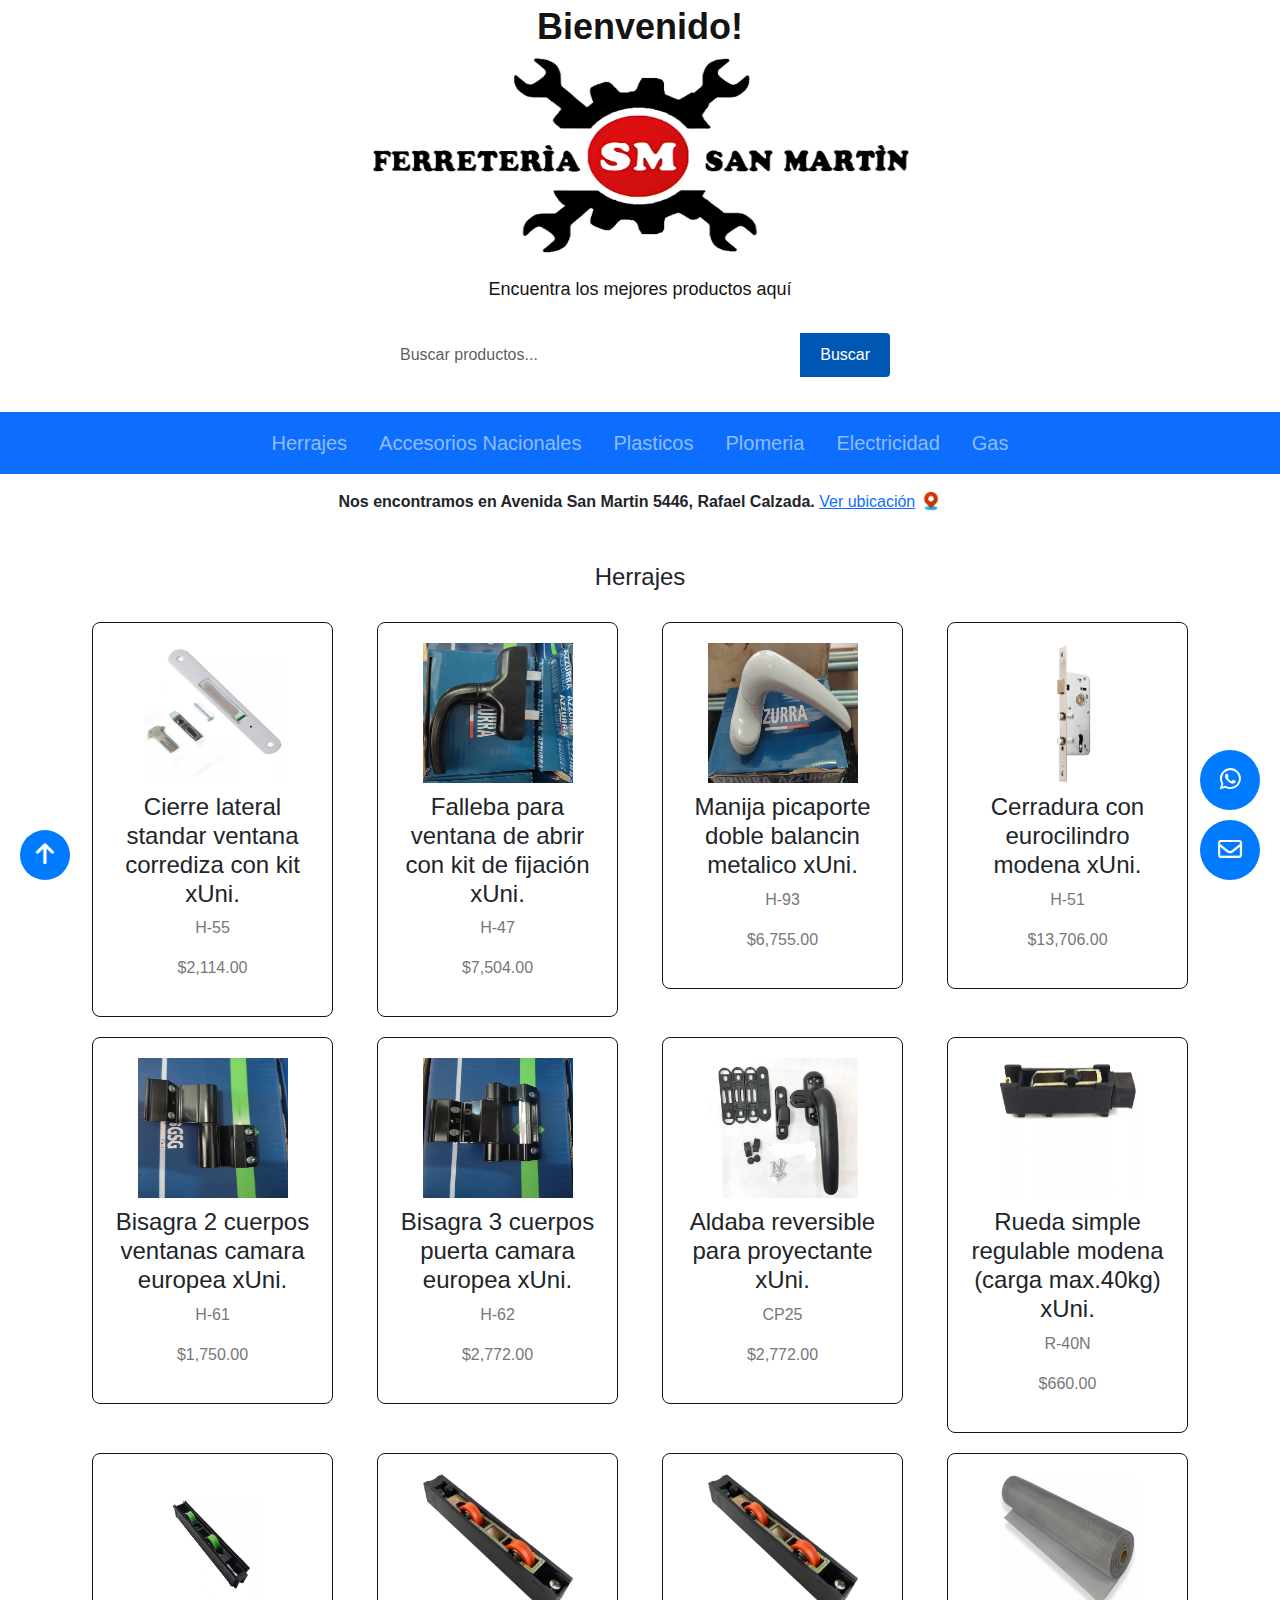
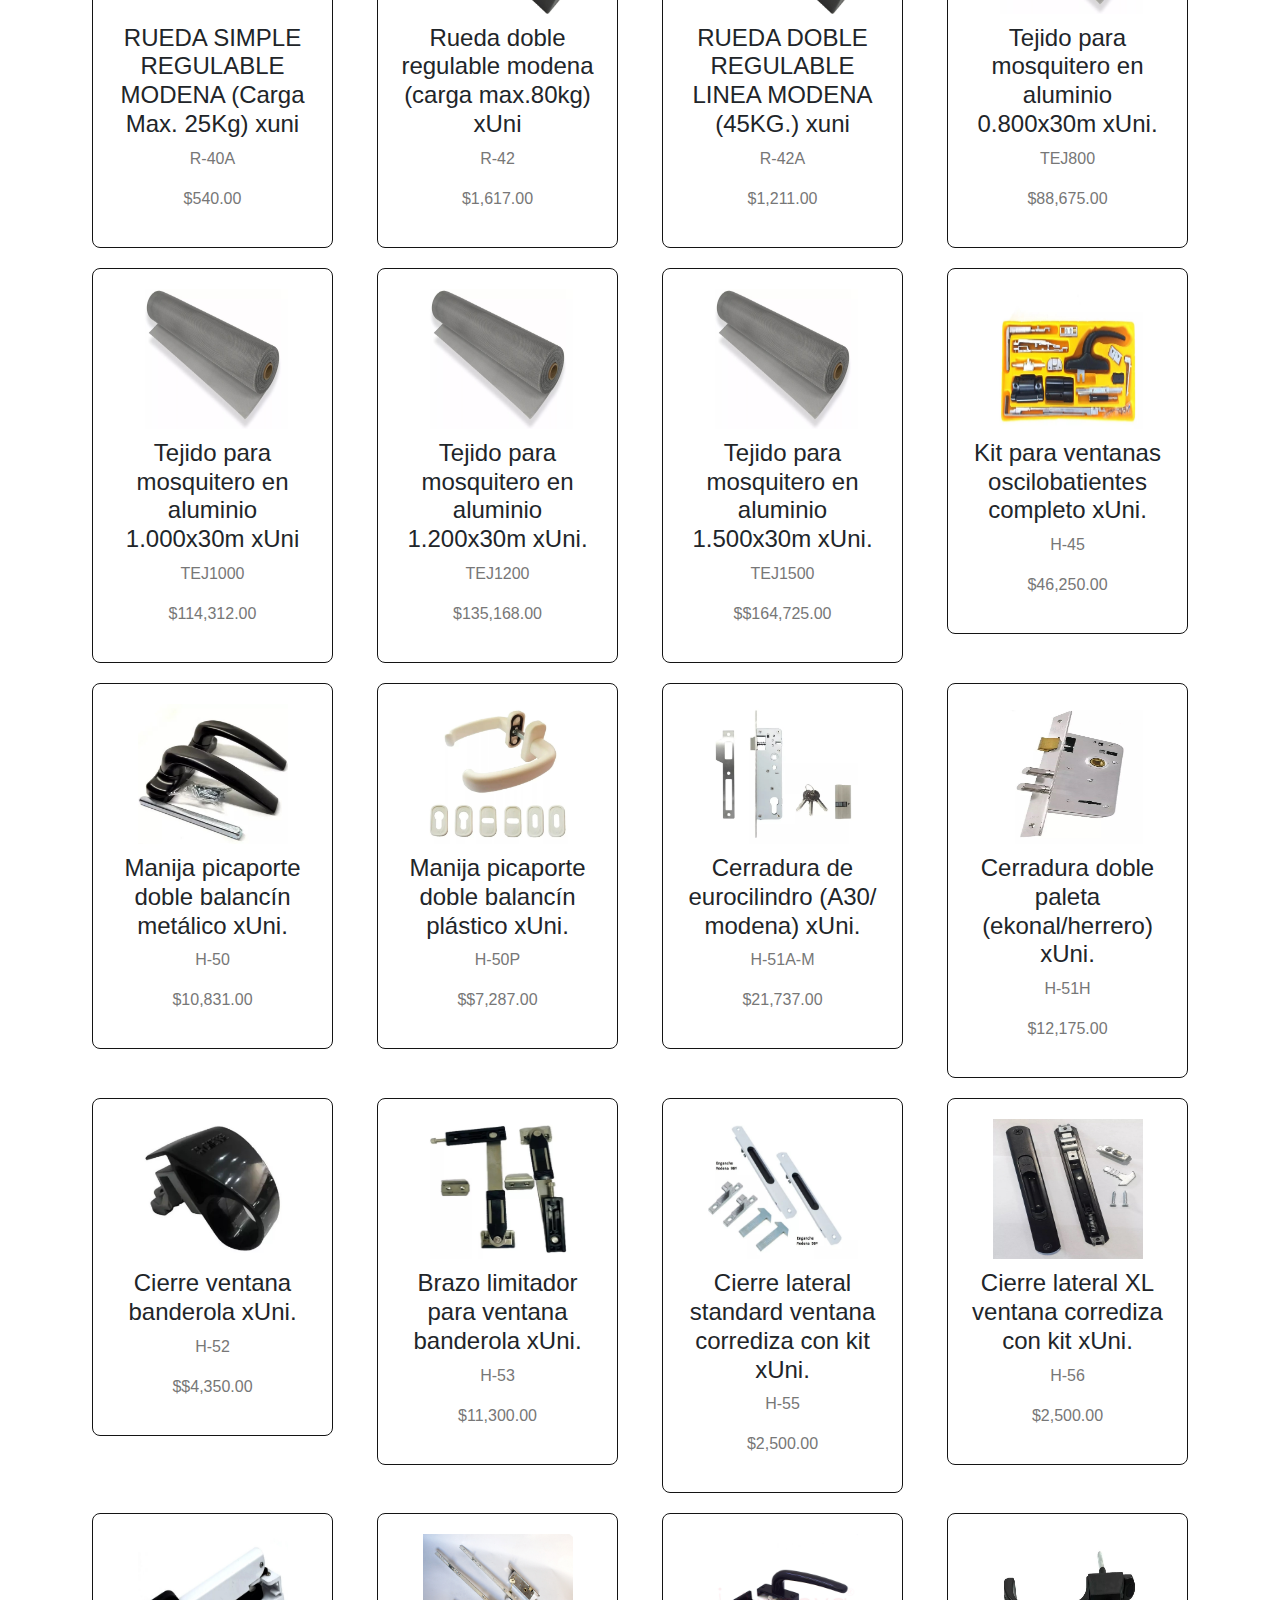
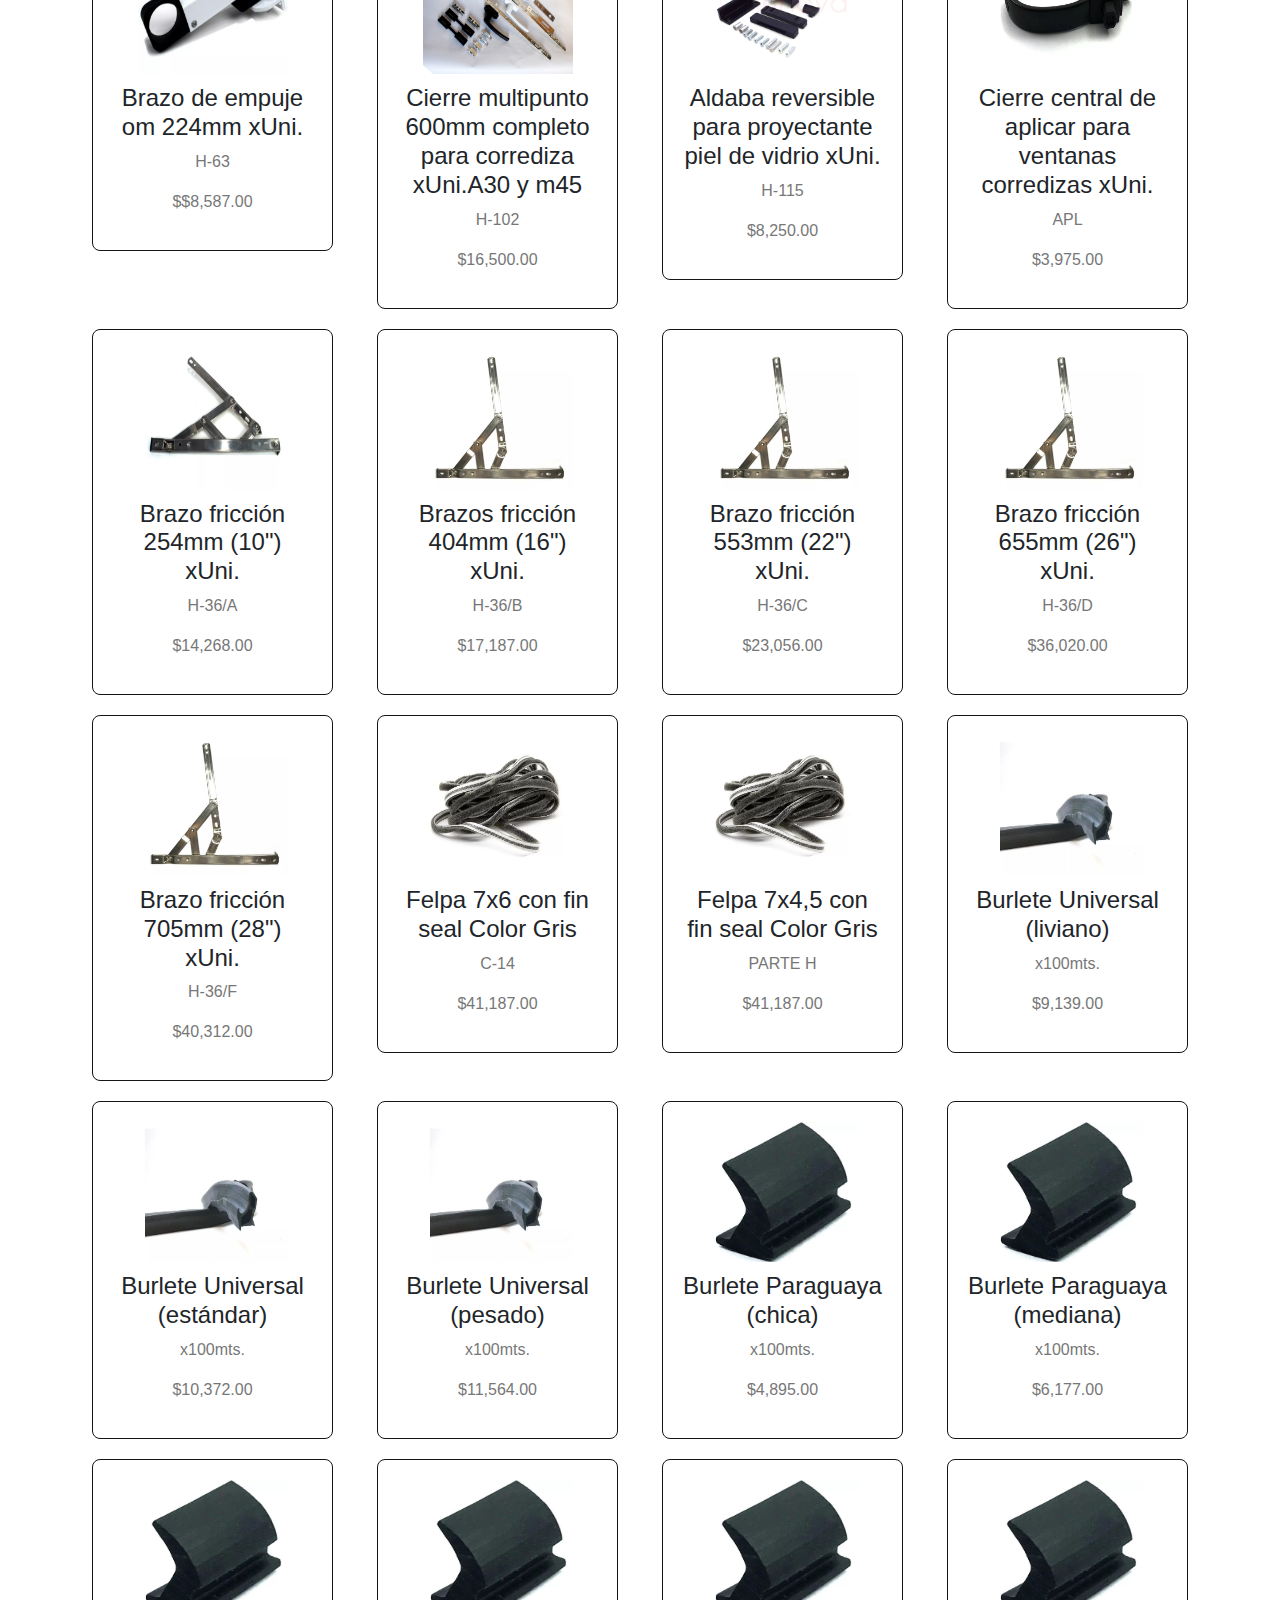
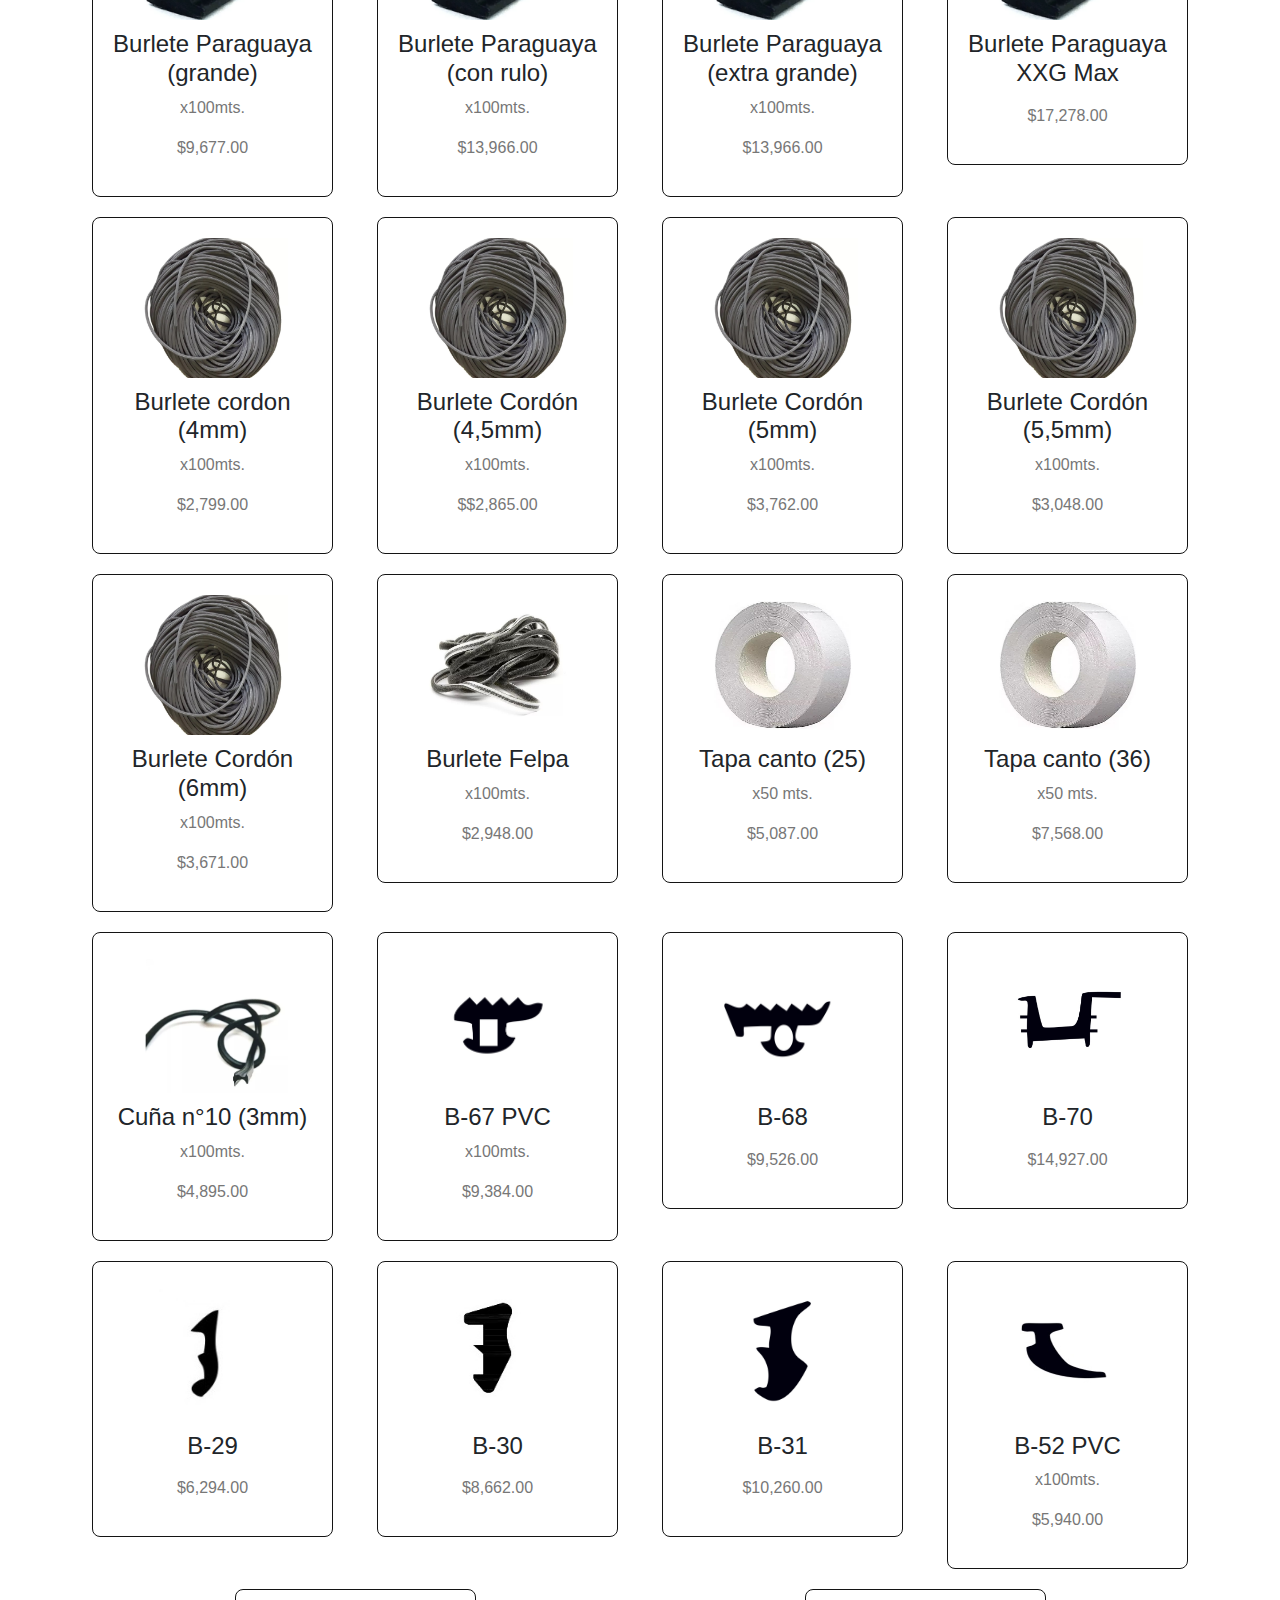
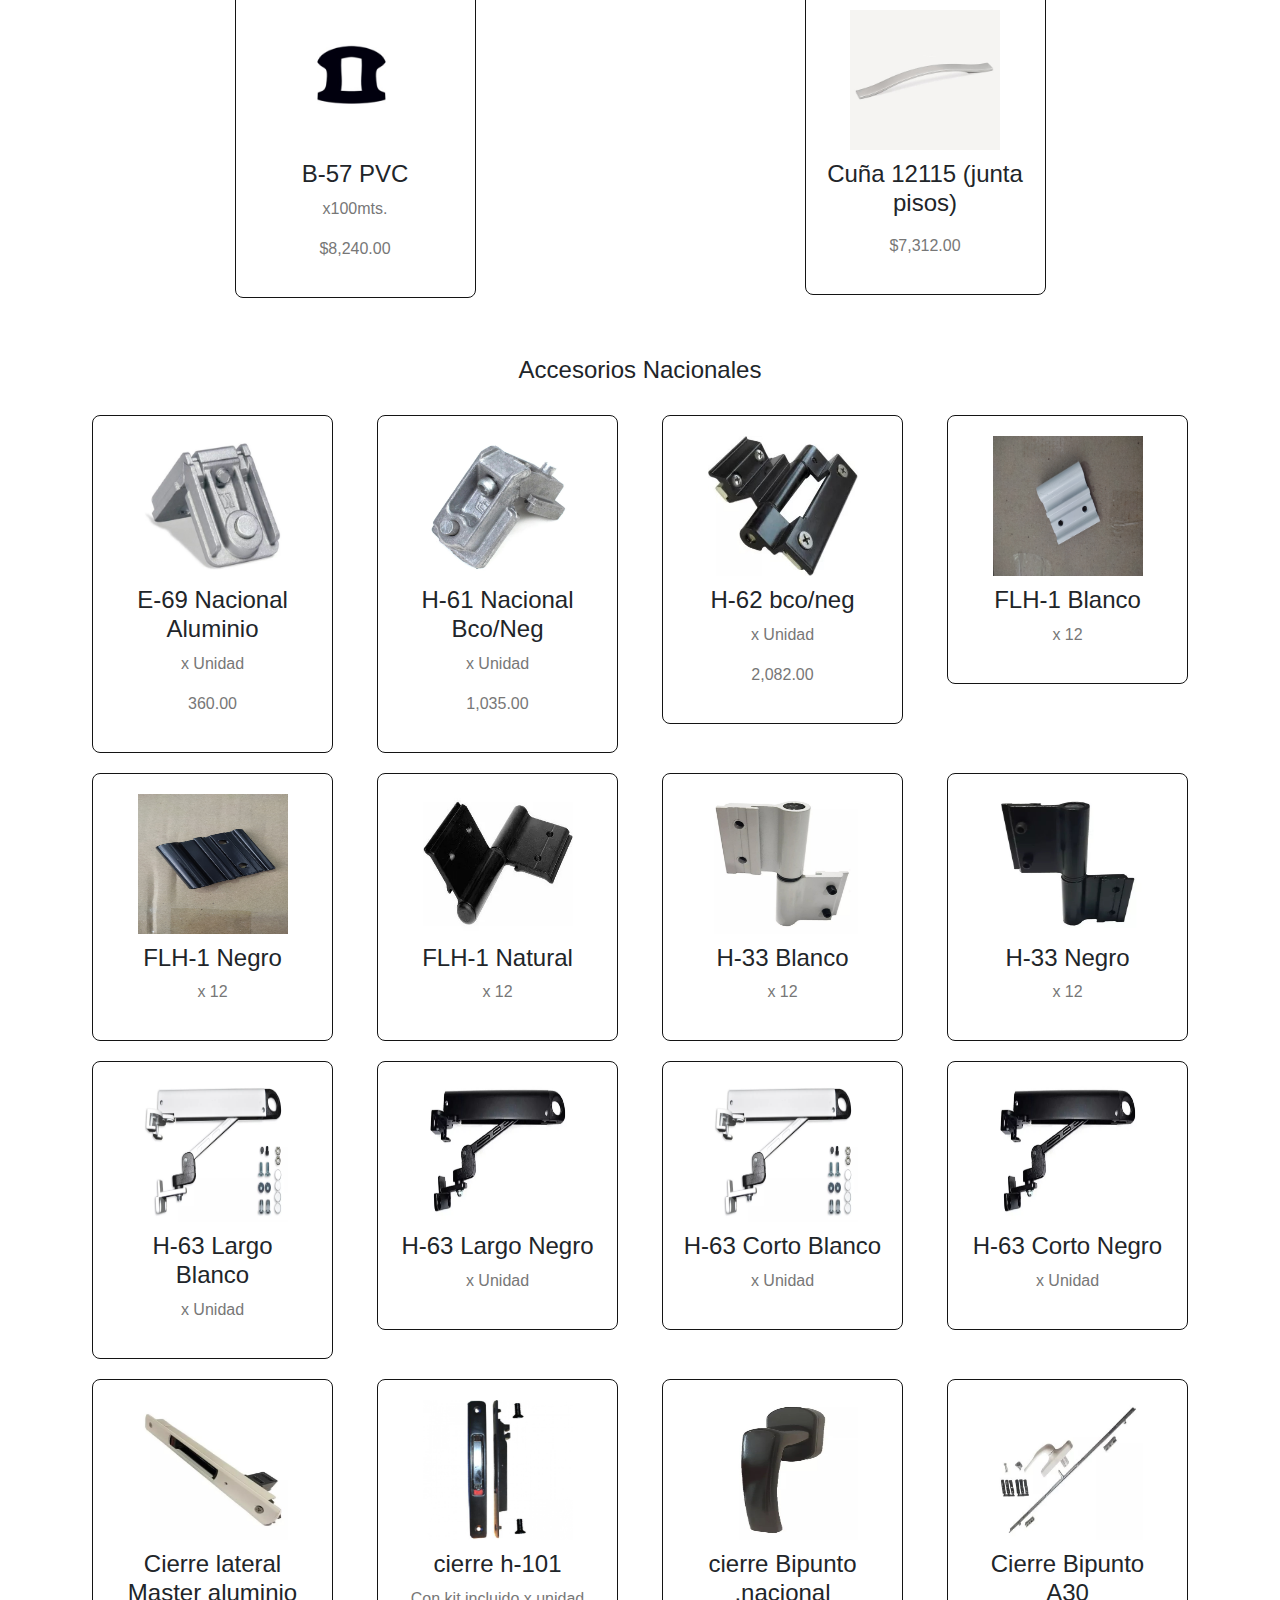
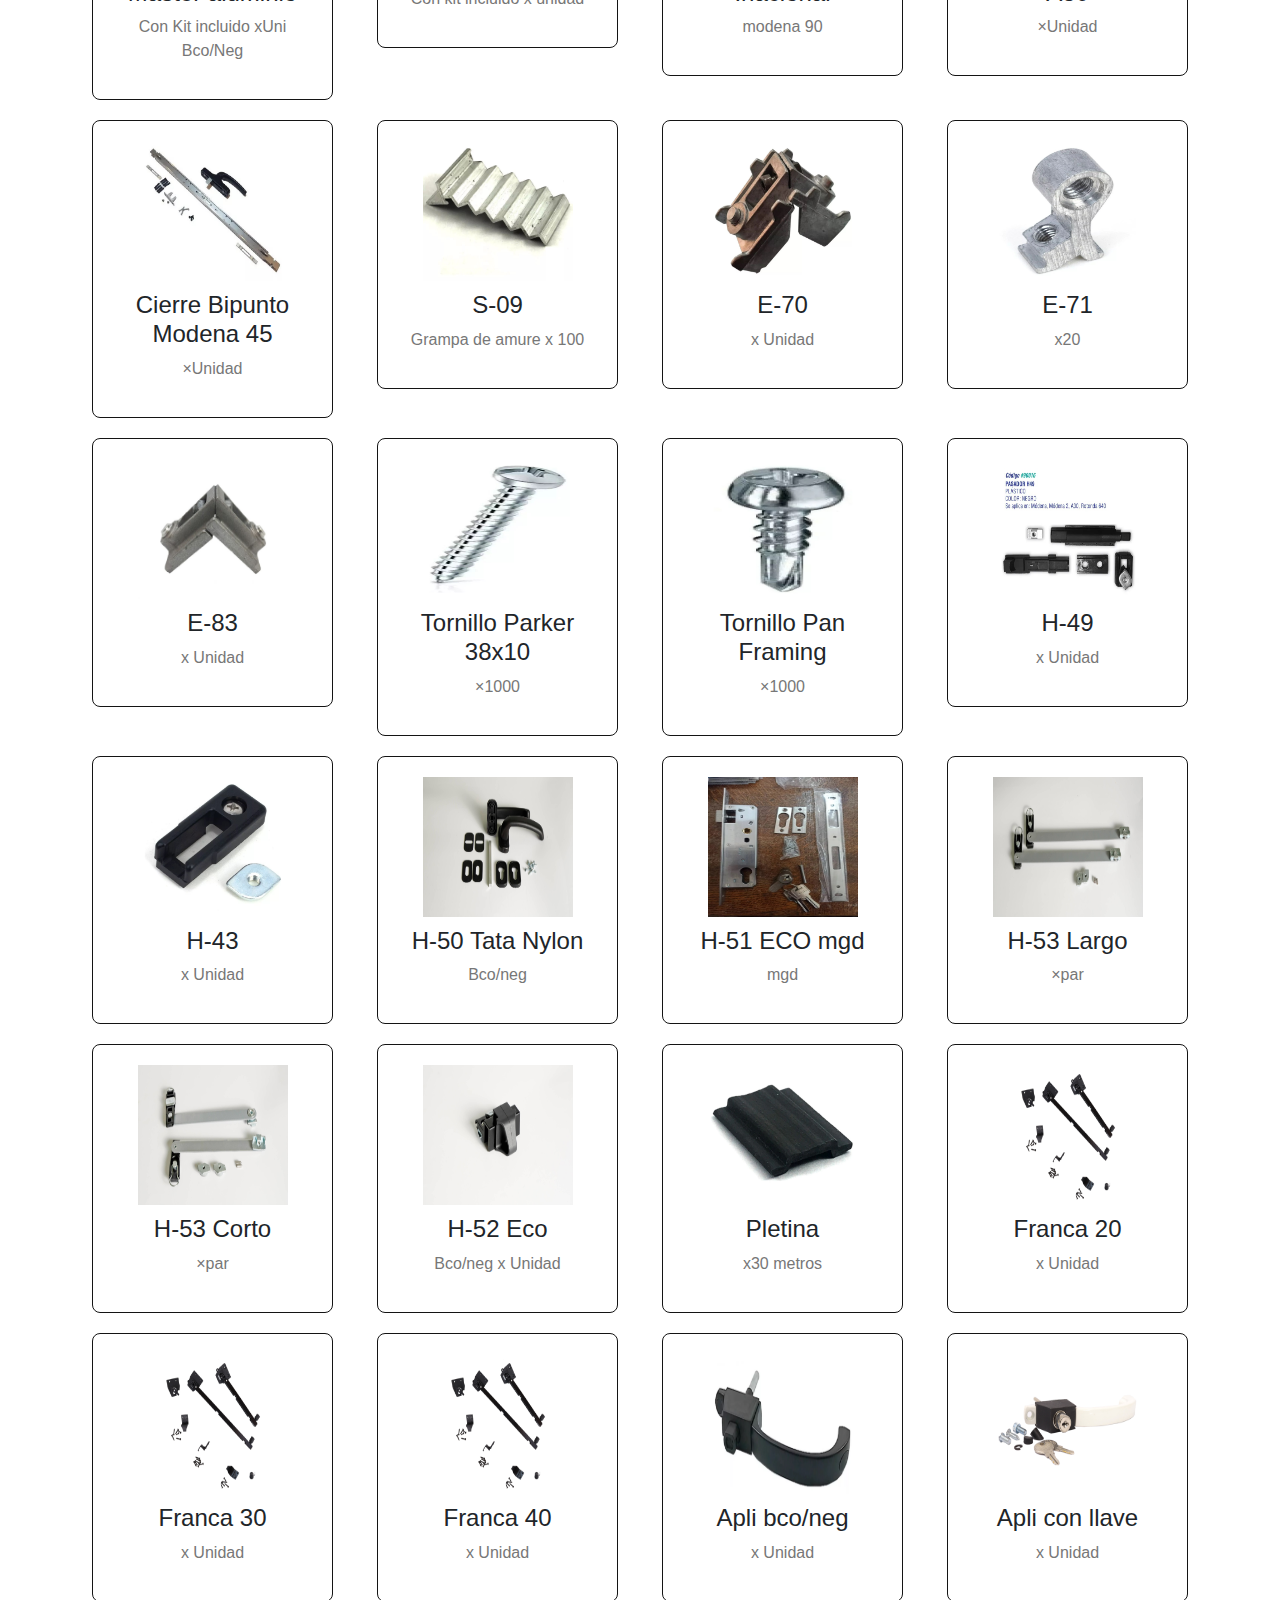
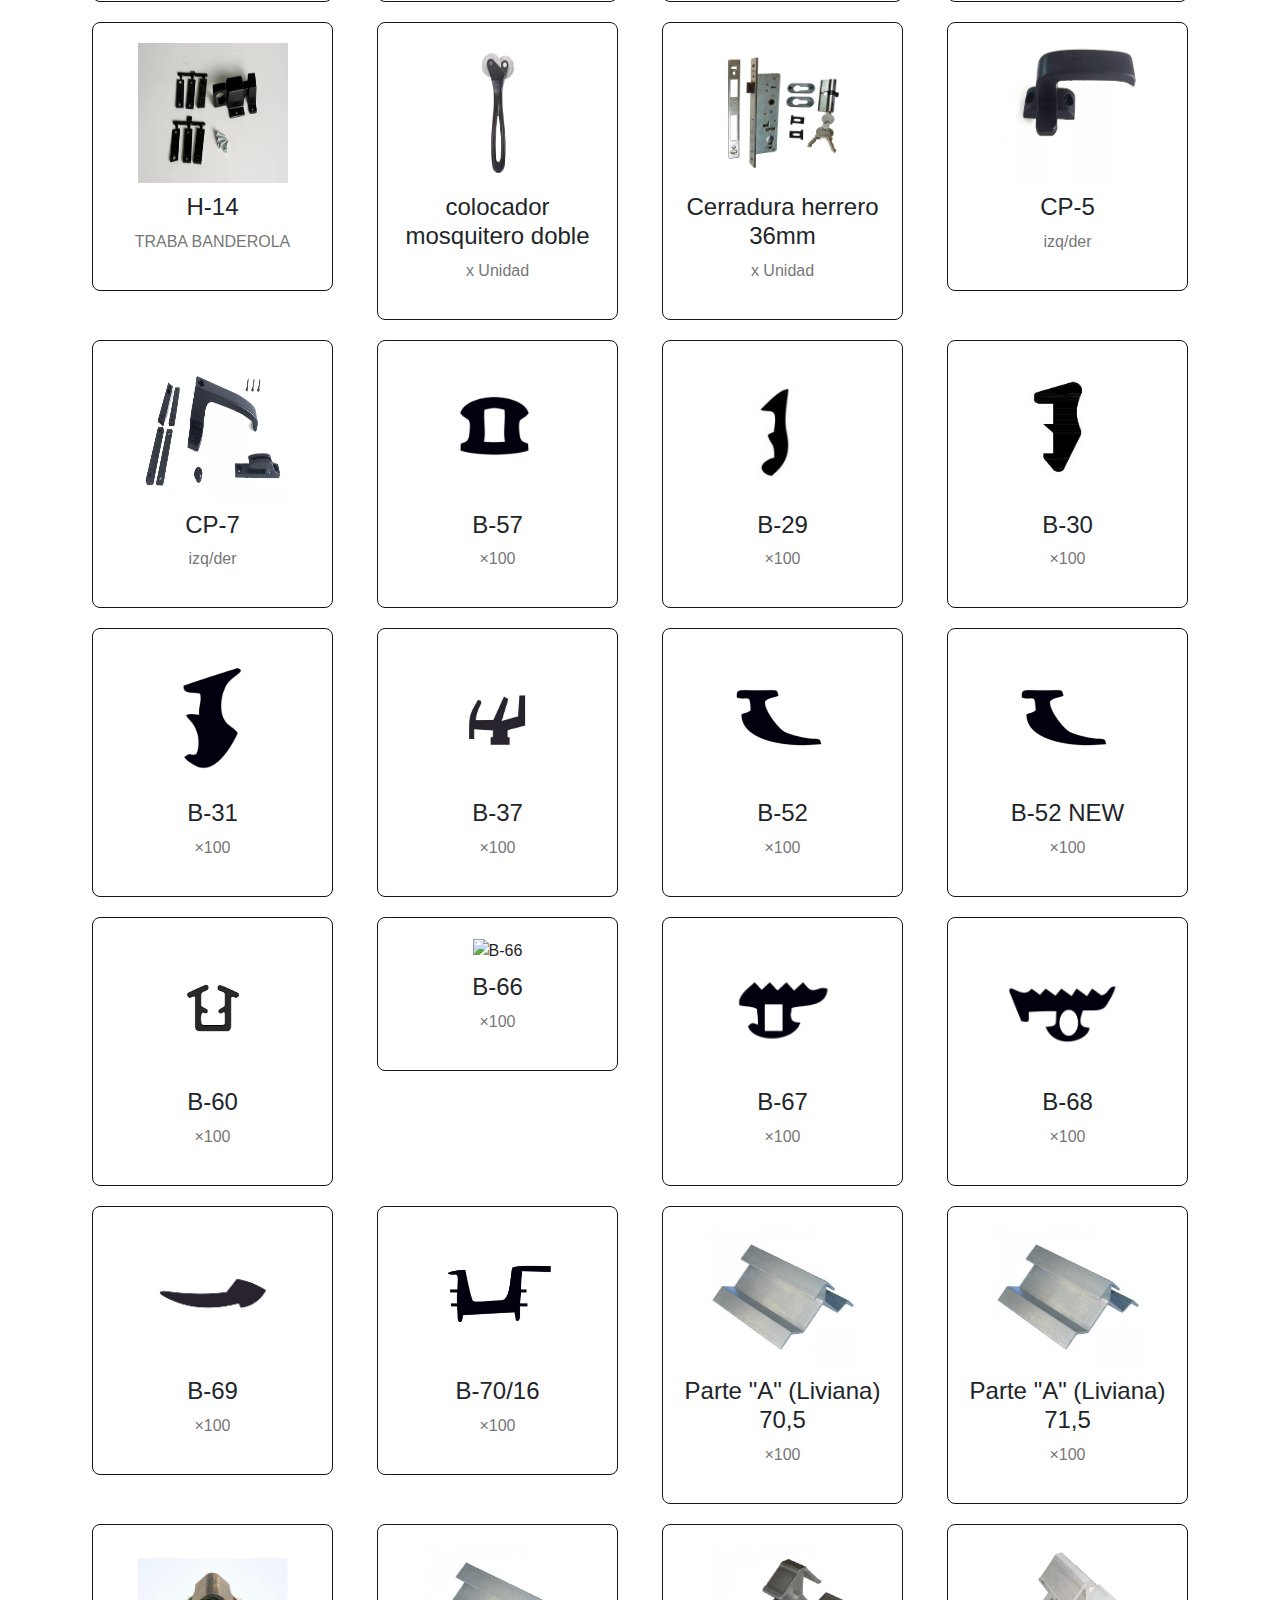
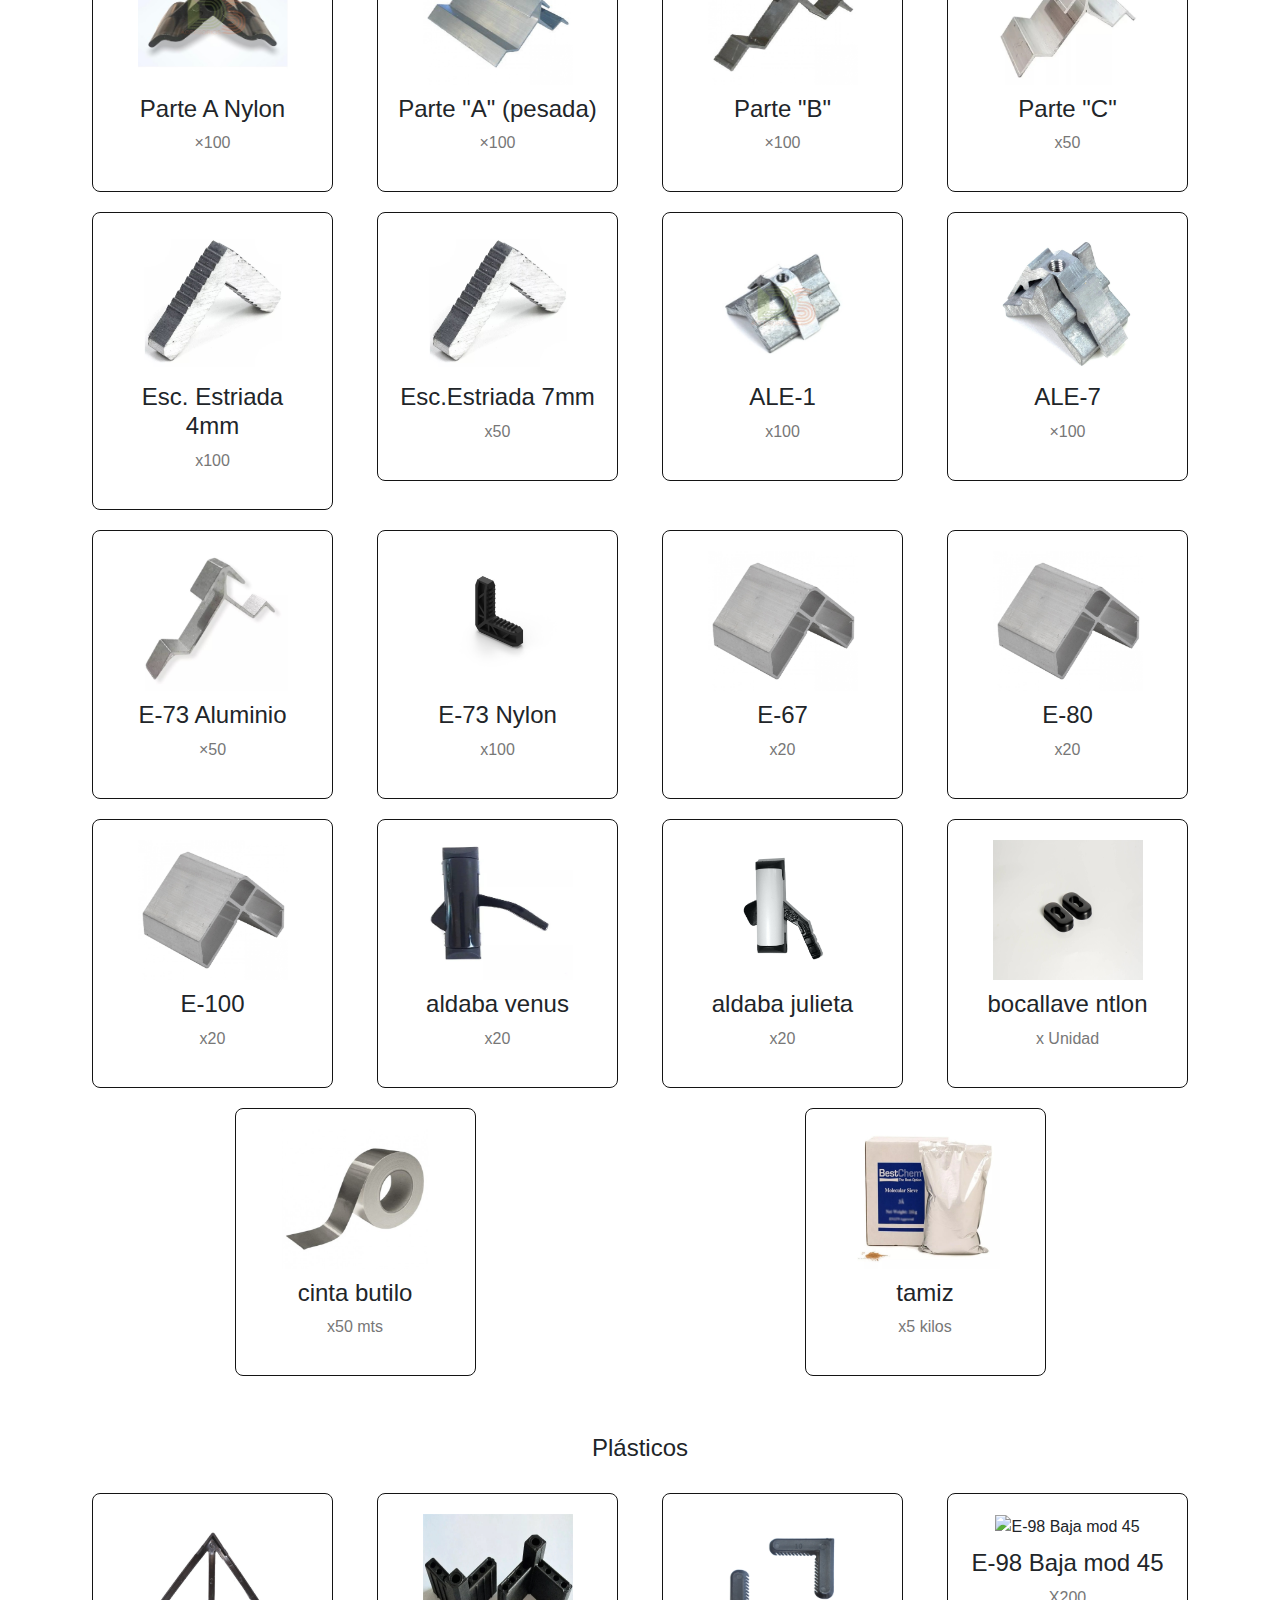
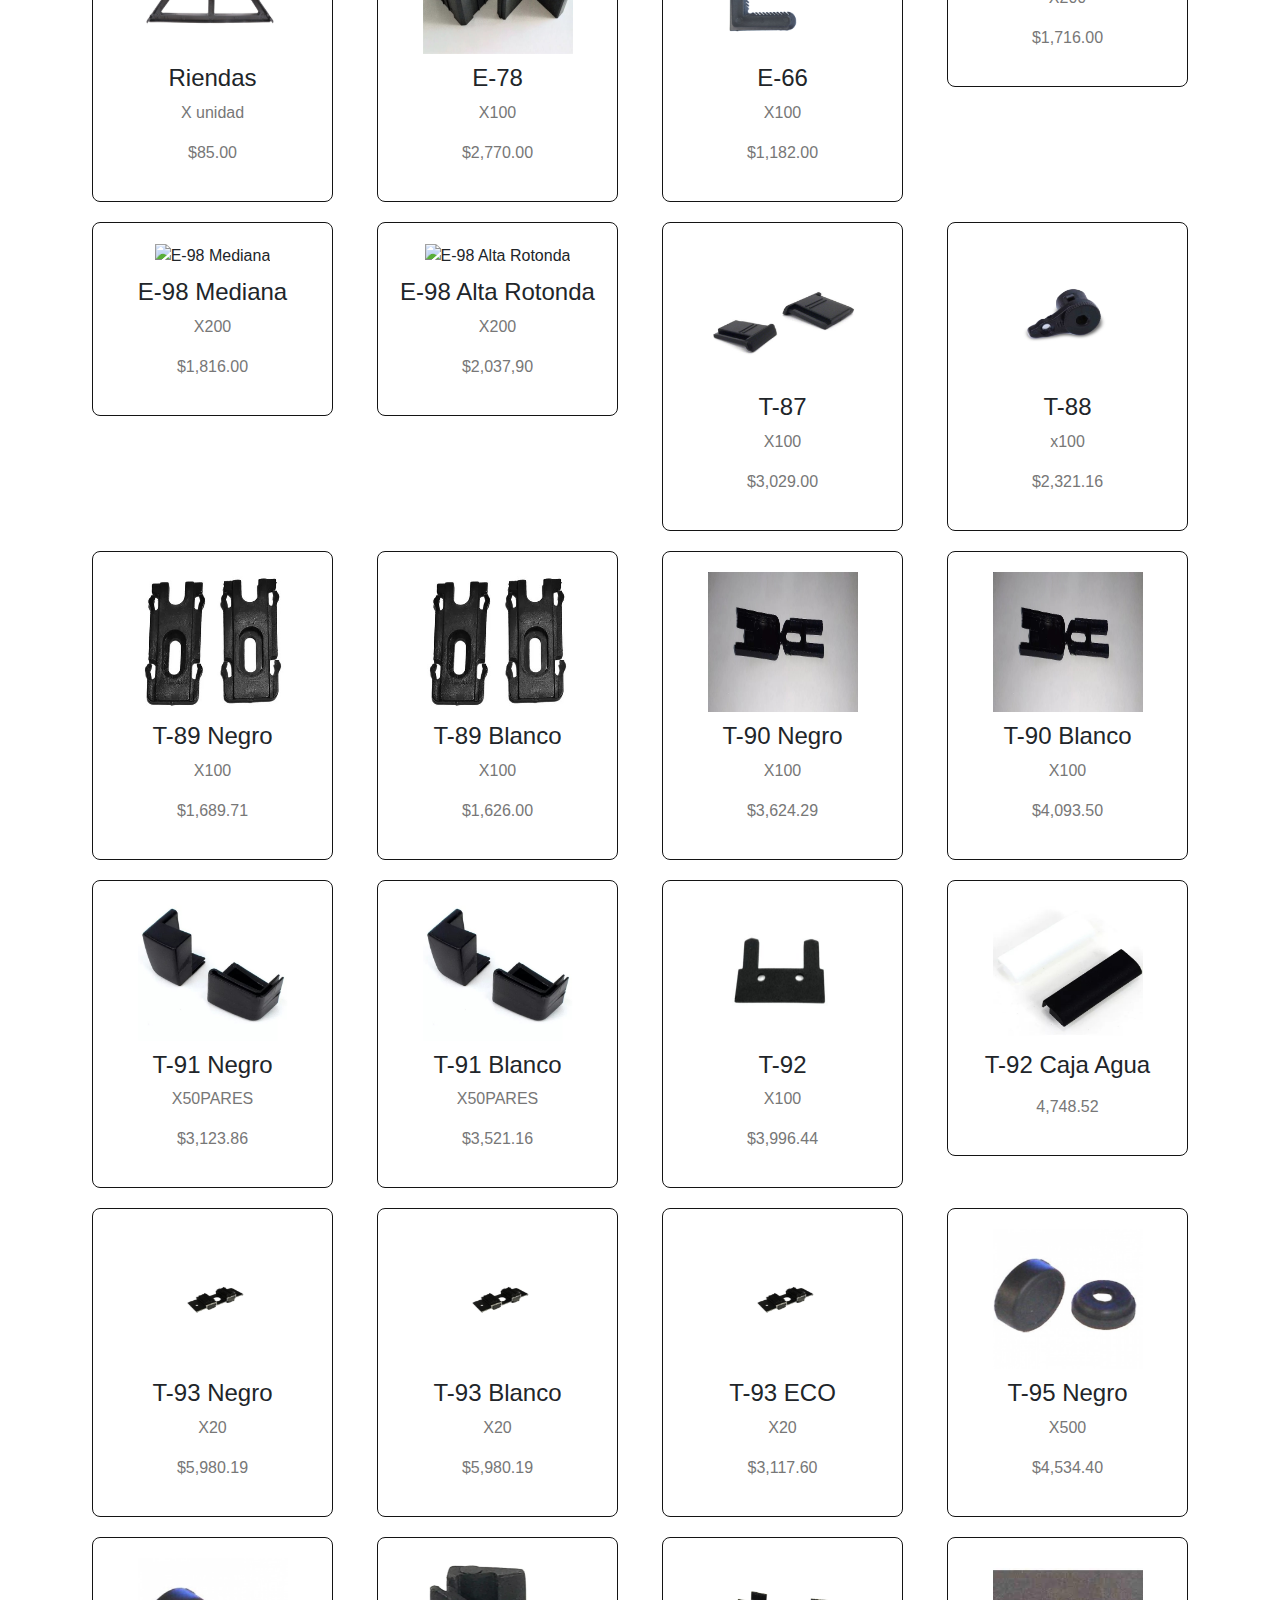
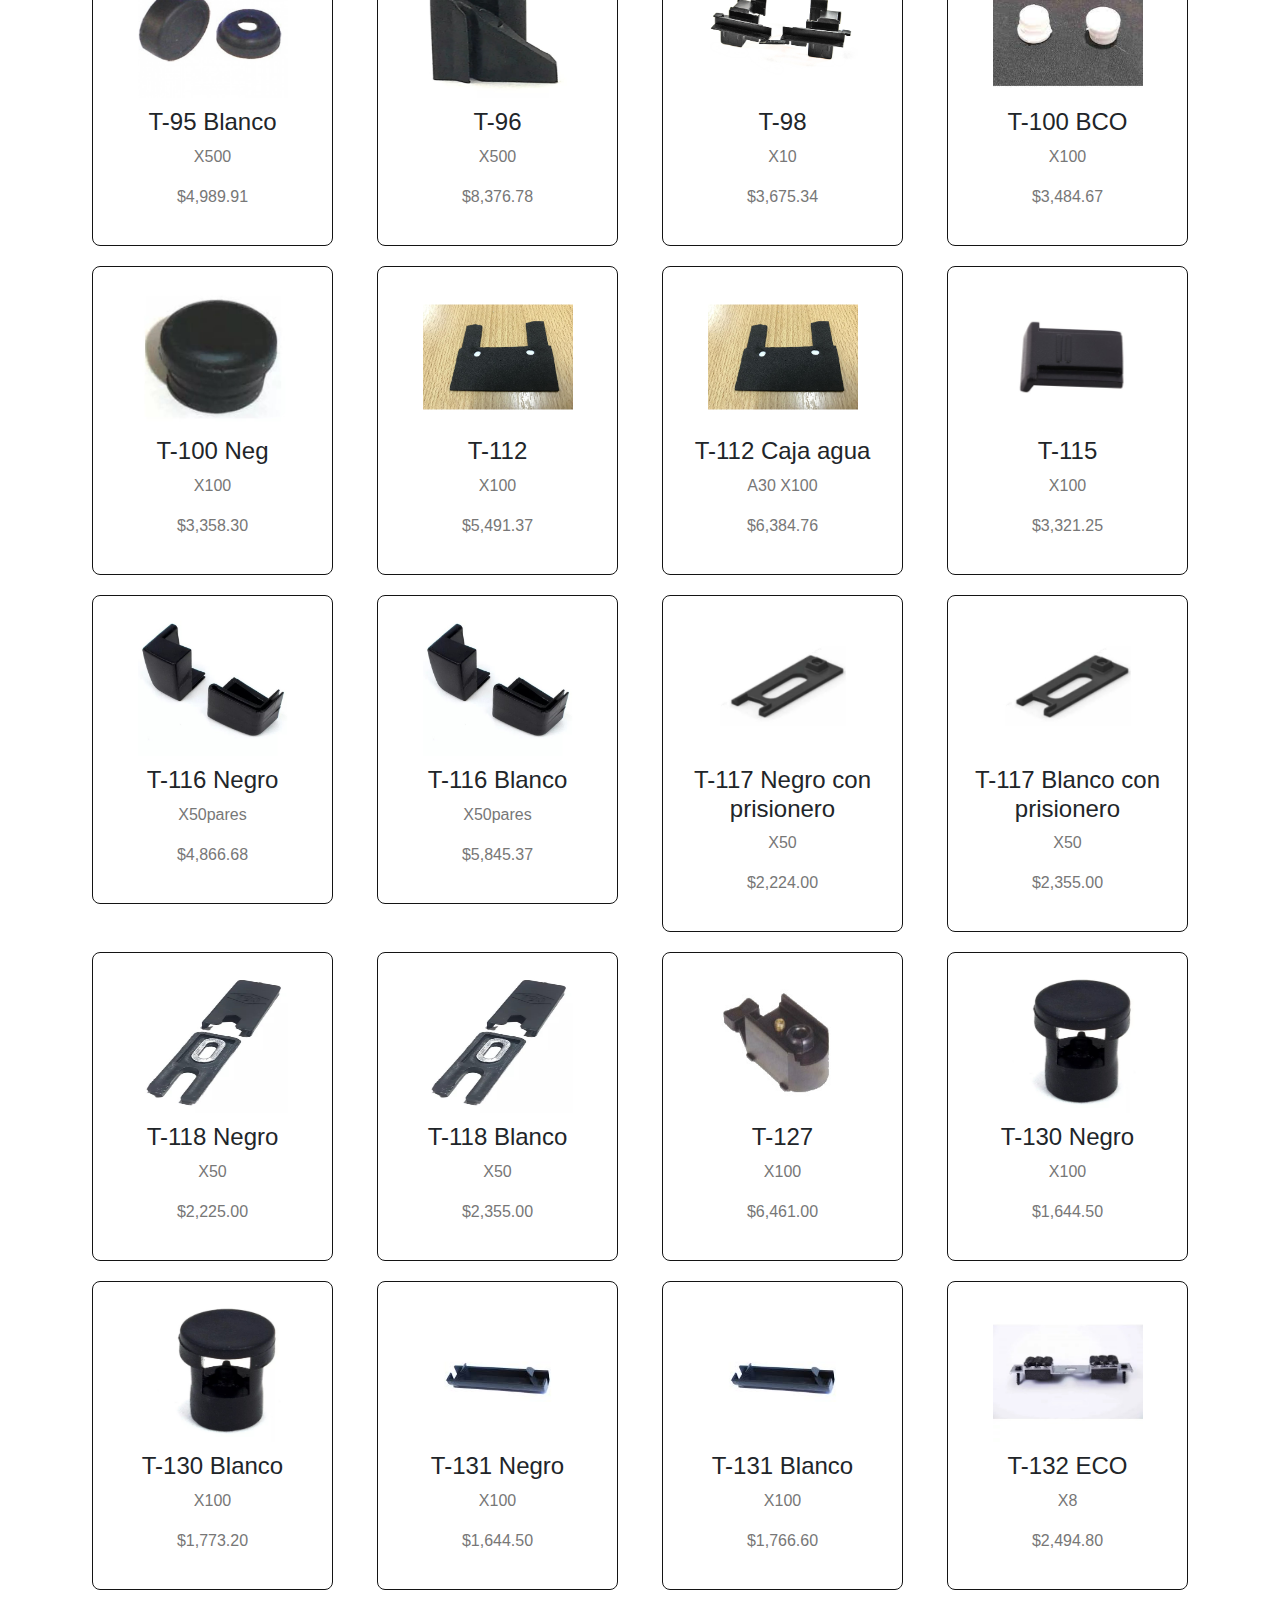
==== commit f2ef6cb0: "ferreteria dani" ====
--- a/index.html
+++ b/index.html
@@ -9,37 +9,52 @@
     <title>Ferreteria San Martin</title>
 </head>
 <body>
-    <header class="header">
-        <div class="container text-center">
+    <header class="header text-center">
+        <div class="container">
             <h1 class="title">Bienvenido!</h1>
-            <img class="logoferreteria" id="logoImage" alt="imagenferreteria">
+            <img class="logoferreteria img-fluid" src="logoprincipal.png" id="logoImage" alt="imagenferreteria">
             <p class="subtitle">Encuentra los mejores productos aquí</p>
-            <div class="search-bar sticky-top">
-                <input type="text" id="searchInput" placeholder="Buscar productos...">
+            <div class="search-bar">
+                <input type="text" id="searchInput" class="form-control" placeholder="Buscar productos...">
                 <button class="btn btn-primary" id="searchButton">Buscar</button>
             </div>
         </div>
     </header>
     
-    <nav class="navbar navbar-expand-lg navbar-dark bg-danger sticky-top">
+    <nav class="navbar navbar-expand-lg navbar-dark bg-primary sticky-top">
         <div class="container">
-            <ul class="navbar-nav mx-auto">
-                <li class="nav-item">
-                    <a class="nav-link btn btn-outline-dark mx-2 fs-5" href="#herrajes">Herrajes</a>
-                </li>
-                <li class="nav-item">
-                    <a class="nav-link btn btn-outline-dark mx-2 fs-5" href="#accesorios">Accesorios Nacionales</a>
-                </li>
-                <li class="nav-item">
-                    <a class="nav-link btn btn-outline-dark mx-2 fs-5" href="#plasticos">Plásticos</a>
-                </li>
-            </ul>
+            <button class="navbar-toggler" type="button" data-bs-toggle="collapse" data-bs-target="#navbarNav" aria-controls="navbarNav" aria-expanded="false" aria-label="Toggle navigation">
+                <span class="navbar-toggler-icon"></span>
+            </button>
+            <div class="collapse navbar-collapse" id="navbarNav">
+                <ul class="navbar-nav mx-auto">
+                    <li class="nav-item">
+                        <a class="nav-link btn btn-outline-dark mx-2 fs-5" href="#herrajes">Herrajes</a>
+                    </li>
+                    <li class="nav-item">
+                        <a class="nav-link btn btn-outline-dark mx-2 fs-5" href="#accesorios">Accesorios Nacionales</a>
+                    </li>
+                    <li class="nav-item">
+                        <a class="nav-link btn btn-outline-dark mx-2 fs-5" href="#plasticos">Plasticos</a>
+                    </li>
+                    <li class="nav-item">
+                        <a class="nav-link btn btn-outline-dark mx-2 fs-5" href="#Plomeria">Plomeria</a>
+                    </li>
+                    <li class="nav-item">
+                        <a class="nav-link btn btn-outline-dark mx-2 fs-5" href="#Electricidad">Electricidad</a>
+                    </li>
+                    <li class="nav-item">
+                        <a class="nav-link btn btn-outline-dark mx-2 fs-5" href="#Gas">Gas</a>
+                    </li>
+                    
+                </ul>
+            </div>
         </div>
     </nav>
-<div class="ubicacion">
-    <p><b>Nos encontramos en Avenida San Martin 5446, Rafael Calzada. </b><a href="https://www.google.com/maps?q=-34.779000,-58.334139" target="_blank">Ver ubicación</a> <img class="imgicon" src="iconoubicacion.png" alt="icon"> </p>
-</div>
-
+    
+    <div class="ubicacion text-center">
+        <p><b>Nos encontramos en Avenida San Martin 5446, Rafael Calzada. </b><a href="https://www.google.com/maps?q=-34.779000,-58.334139" target="_blank">Ver ubicación</a> <img class="imgicon" src="iconoubicacion.png" alt="icon"> </p>
+    </div>
 
     <section class="container mt-5" id="herrajes">
         <h2 class="section-title">Herrajes</h2>
@@ -62,9 +77,40 @@
         </div>
     </section>
 
+    <section class="container mt-5" id="Plomeria">
+        <h2 class="section-title">Plomeria</h2>
+        <div class="row row-cols-1 row-cols-md-4" id="productCatalogPlomeria">
+            <!-- Los productos de plomeria se agregarán aquí con JavaScript -->
+        </div>
+    </section>
+
+    <section class="container mt-5" id="Electricidad">
+        <h2 class="section-title">Electricidad</h2>
+        <div class="row row-cols-1 row-cols-md-4" id="productCatalogElectricidad">
+            <!-- Los productos de electricidad se agregarán aquí con JavaScript -->
+        </div>
+    </section>
+
+    <section class="container mt-5" id="Gas">
+        <h2 class="section-title">Gas</h2>
+        <div class="row row-cols-1 row-cols-md-4" id="productCatalogGas">
+            <!-- Los productos de gas se agregarán aquí con JavaScript -->
+        </div>
+    </section>
+
+    
     <!-- Botón flotante para volver al inicio -->
-    <button class="scroll-to-top" onclick="scrollToTop()" id="scrollButton" aria-label="Volver al inicio"></button>
+    
+    <button class="scroll-to-top" onclick="scrollToTop()" id="scrollButton" aria-label="Volver al inicio">
+        <i class="fas fa-arrow-up"></i>
+    </button>
 
+    <!-- Botón flotante -->
+<!--
+  <a href="#" class="btn-scroll-top">
+    <span class="arrow">&#8593;</span>
+  </a>
+-->
 
     <!-- Contenedor de los botones flotantes -->
     <div class="floating-buttons">
@@ -81,5 +127,6 @@
 
     <script src="https://cdn.jsdelivr.net/npm/bootstrap@5.3.0/dist/js/bootstrap.bundle.min.js"></script>
     <script src="scripts.js"></script>
+    
 </body>
 </html>
--- a/styles.css
+++ b/styles.css
@@ -7,7 +7,7 @@
 .header {
     background-color: #fff;
     color: #fff;
-    padding: 50px 0;
+    padding: 5px 0;
     text-align: center;
 }
 
@@ -83,6 +83,7 @@
     margin: 10px;
     text-align: center;
     transition: transform 0.2s ease;
+    cursor: pointer;
     
 }
 
@@ -94,7 +95,17 @@
 .product-card img {
     width: 150px;
     height: 140px;
-}
+    
+}
+
+/*agregado*/
+
+.product-card img:hover {
+    transform: scale(2.5);
+    transition: 1.ms;
+}
+
+
 
 .product-card h4 {
     margin-top: 10px;
@@ -140,7 +151,7 @@
     position: fixed;
     bottom: 20px; /* Ajusta la distancia desde la parte inferior */
     left: 20px; /* Ajusta la distancia desde la parte izquierda */
-    background-color: #75adea; /* Color de fondo del botón */
+    background-color: #007bff; /* Color de fondo del botón */
     color: #fff; /* Color del texto del botón */
     border: none;
     border-radius: 50%;
@@ -151,7 +162,7 @@
     cursor: pointer;
     transition: background-color 0.3s, transform 0.3s;
     z-index: 1000;
-    display: none; /* Oculta el botón inicialmente */
+    /*display: none; /* Oculta el botón inicialmente */
 }
 
 .scroll-to-top:hover {
@@ -159,9 +170,8 @@
 }
 
 /* Estilos para la flecha hacia arriba */
-.scroll-to-top::before {
-    content: '\2191'; /* Código de la flecha hacia arriba */
-}
+
+
 
 /* Añade un sombreado suave al botón */
 .scroll-to-top:focus {
@@ -215,4 +225,5 @@
         width: 550px; /* Establece el ancho máximo deseado */
         height: 200px; /* Mantendrá la proporción de aspecto original */
     }
-}+}
+
